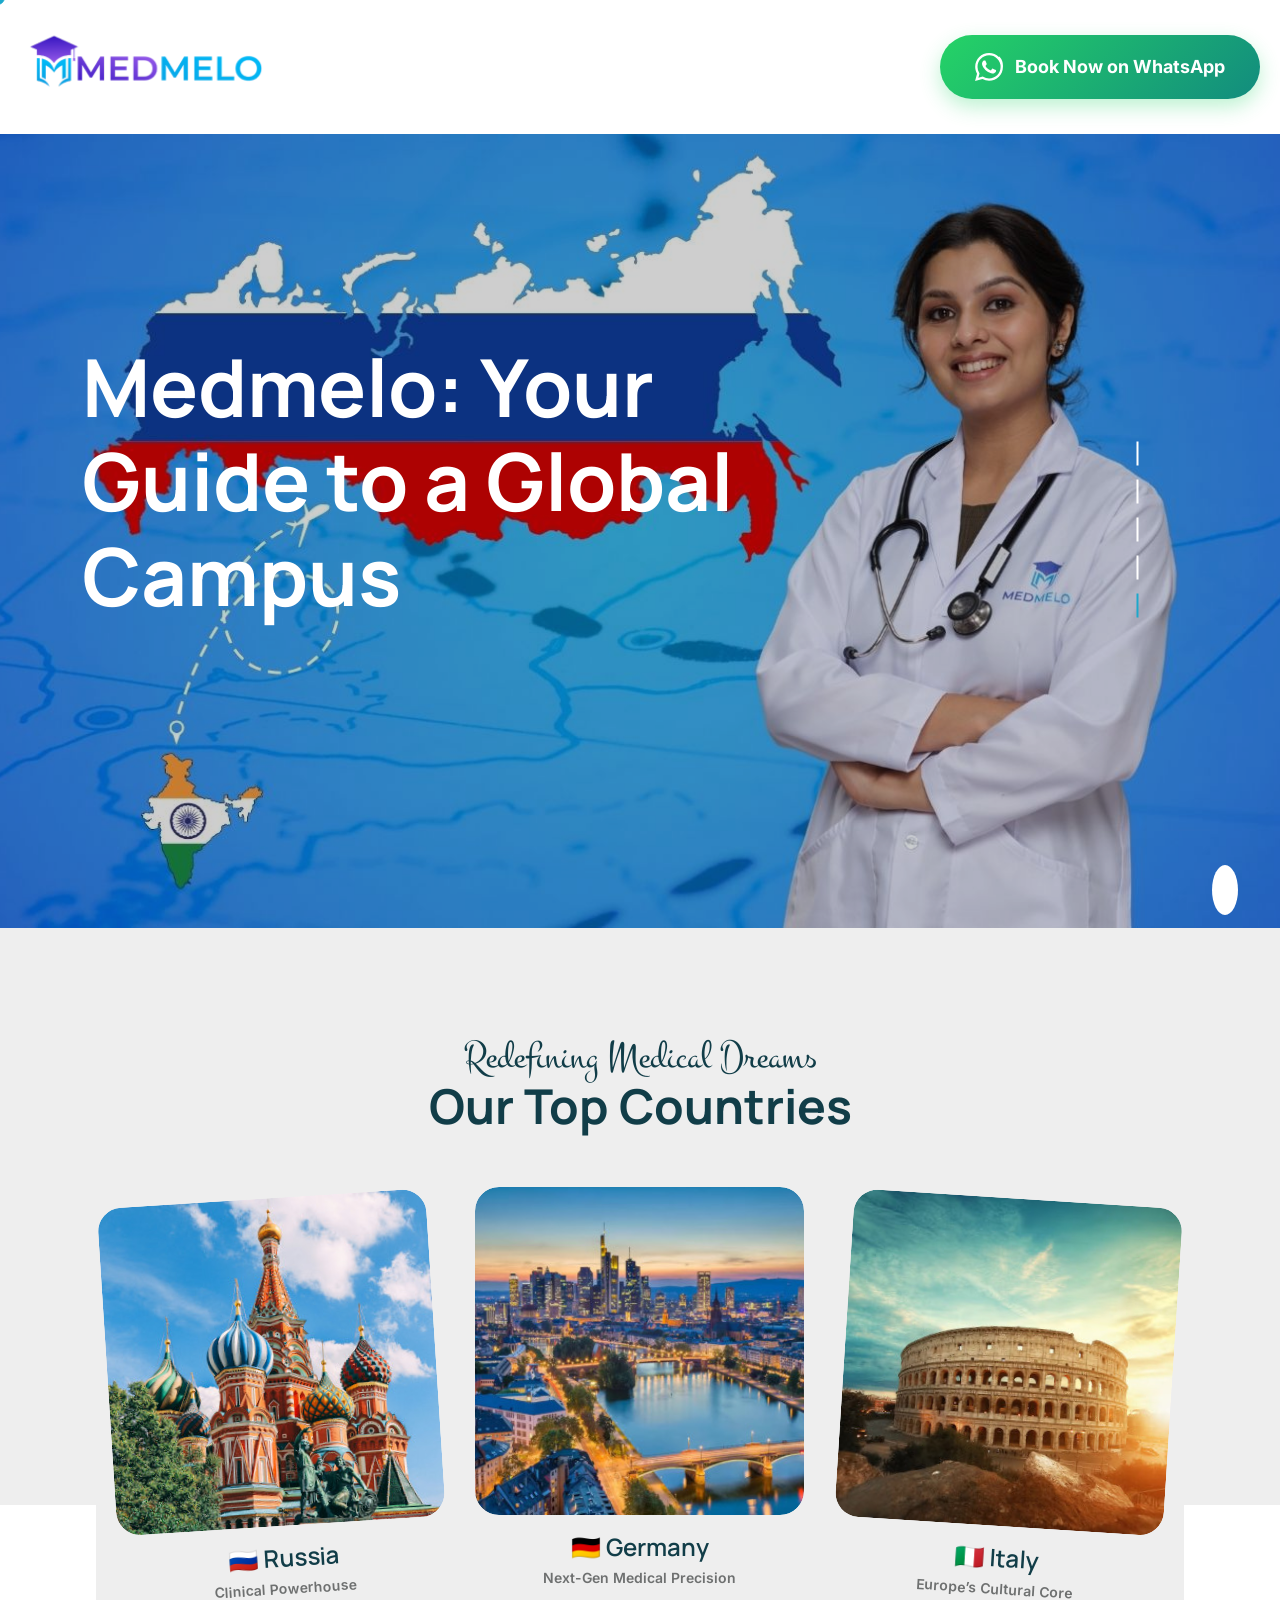
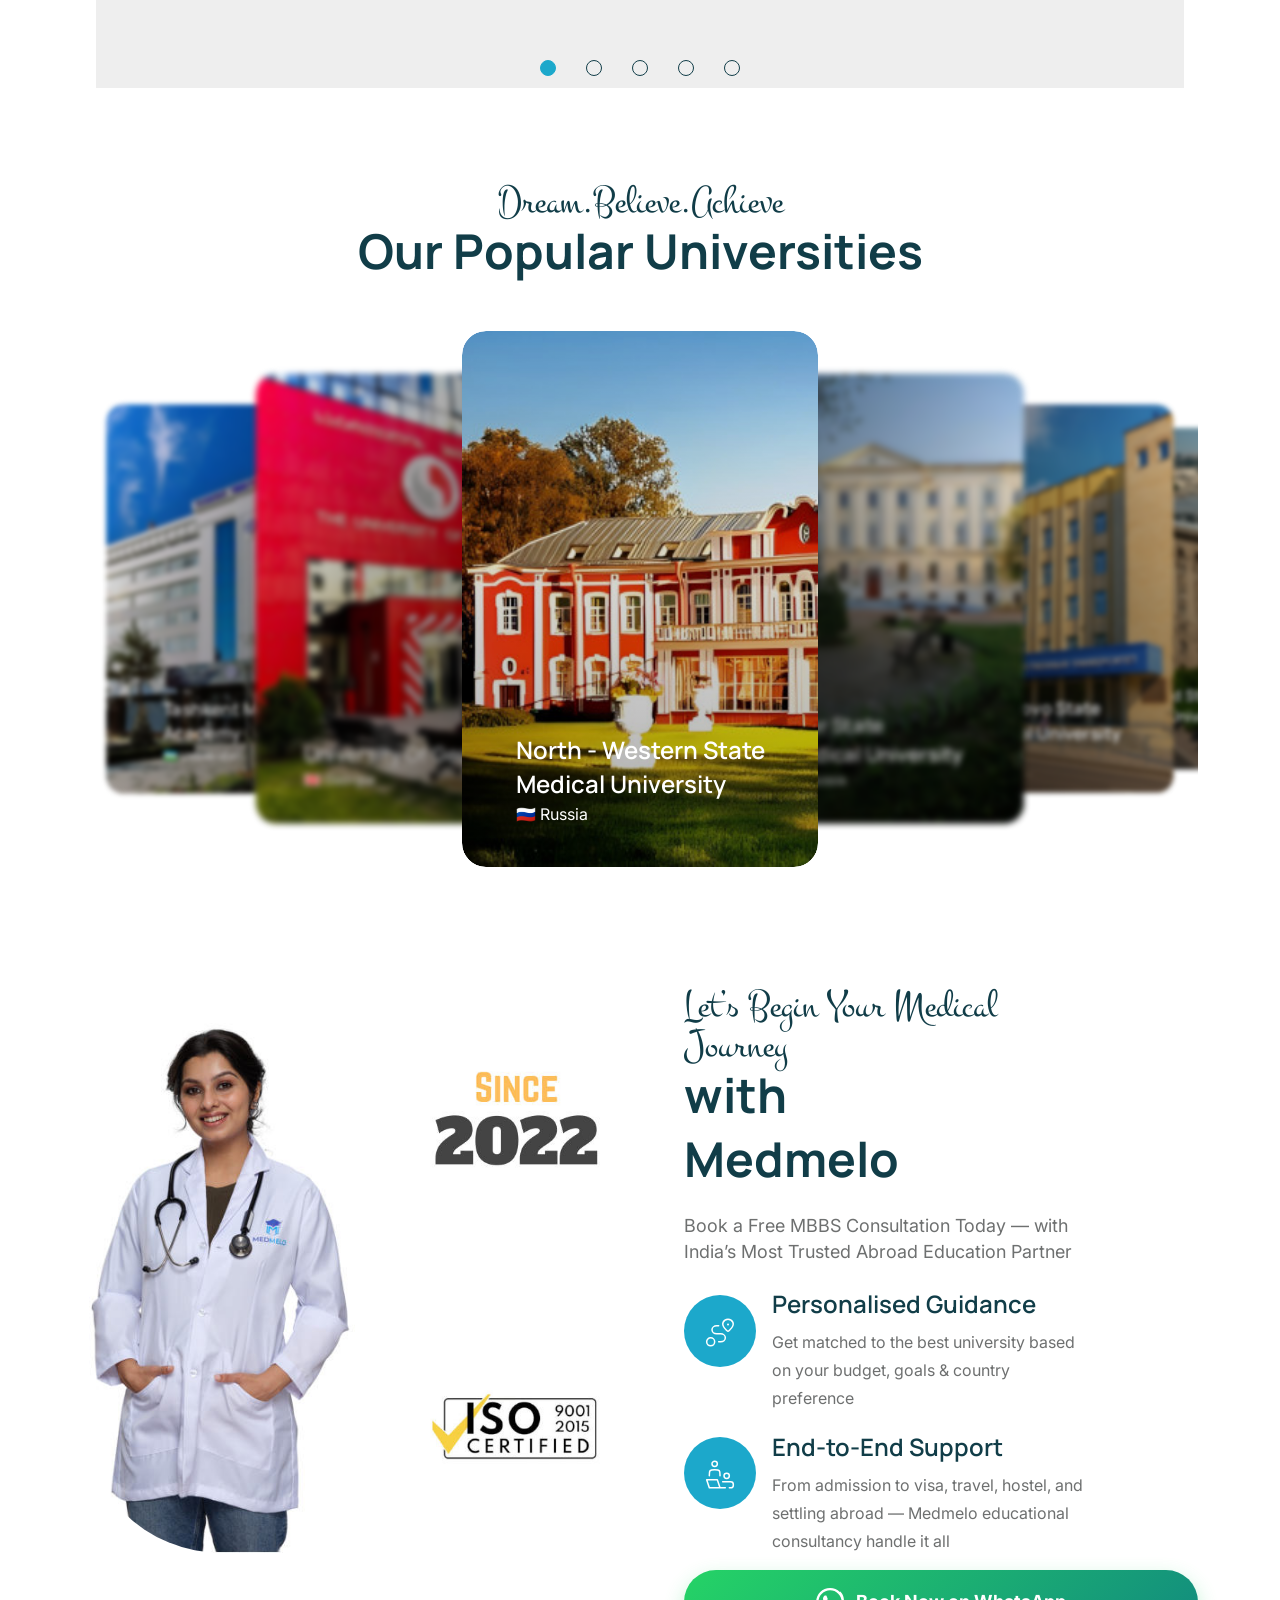
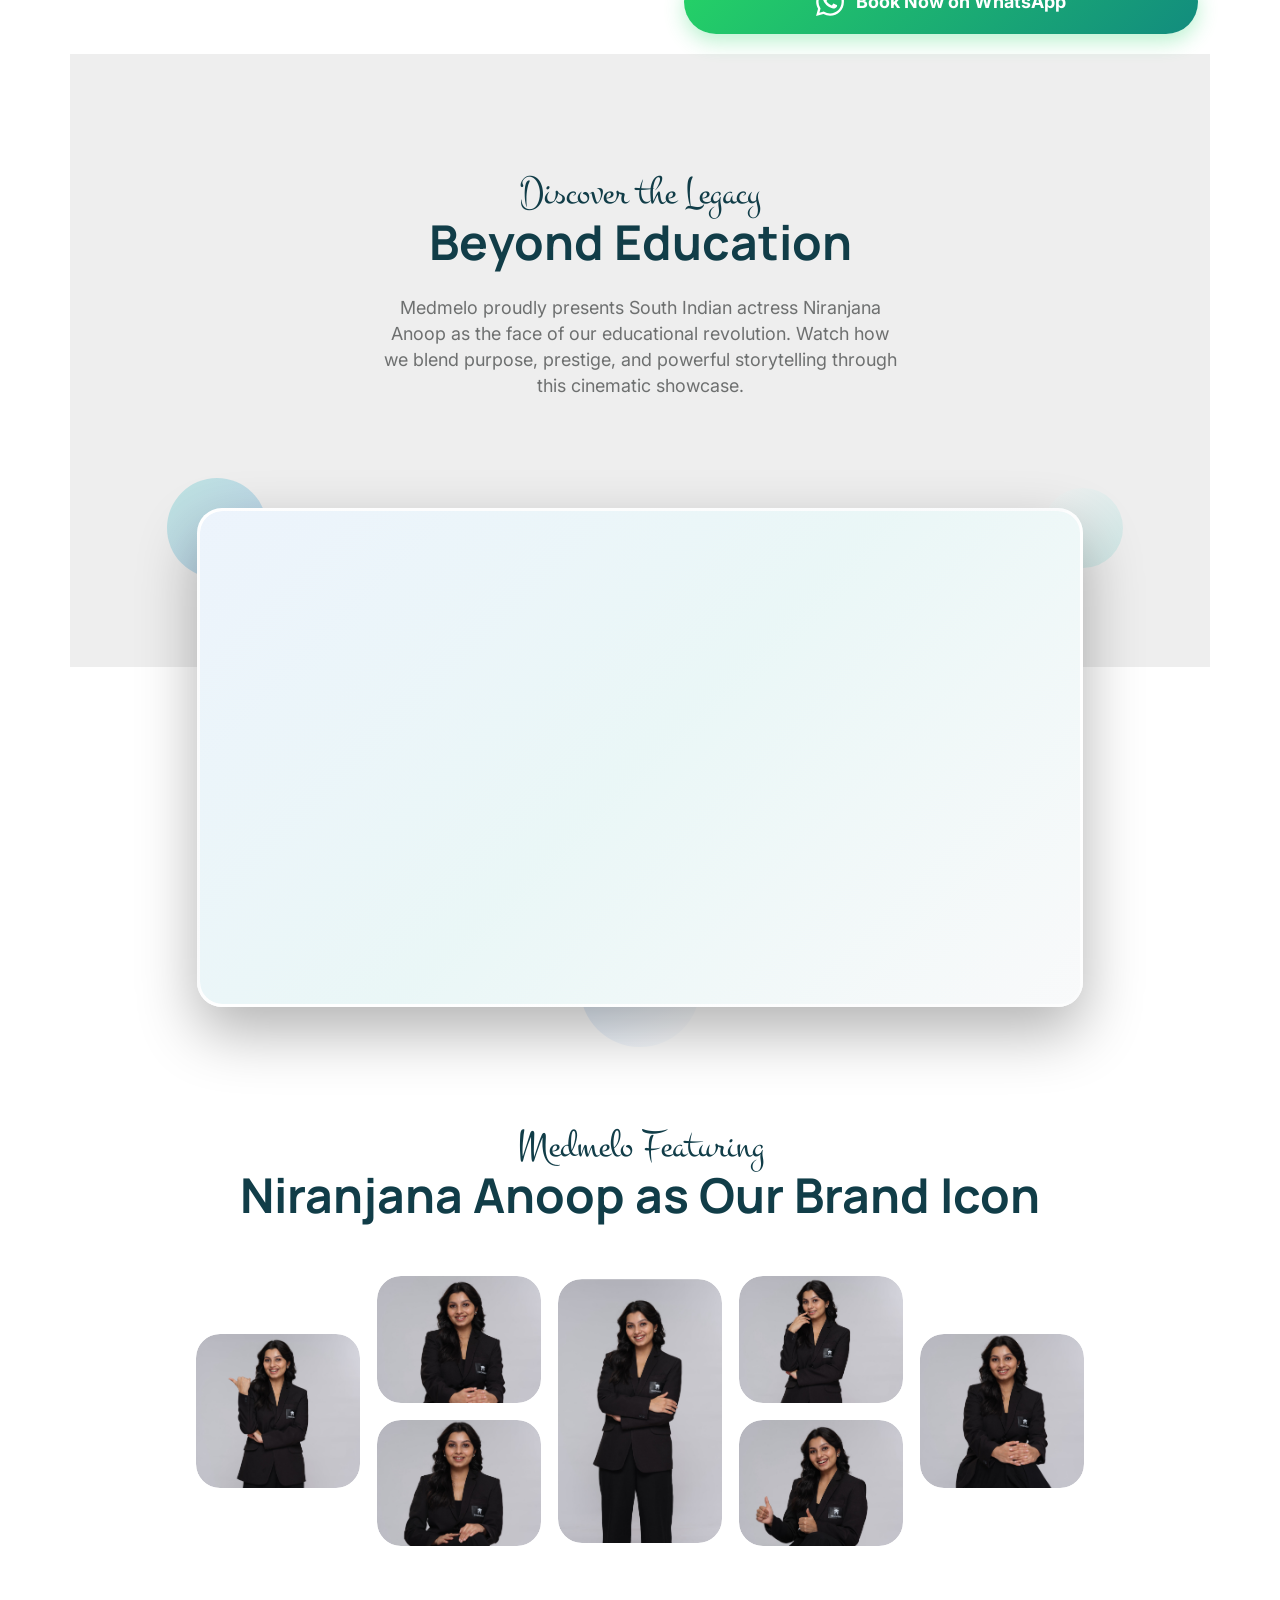
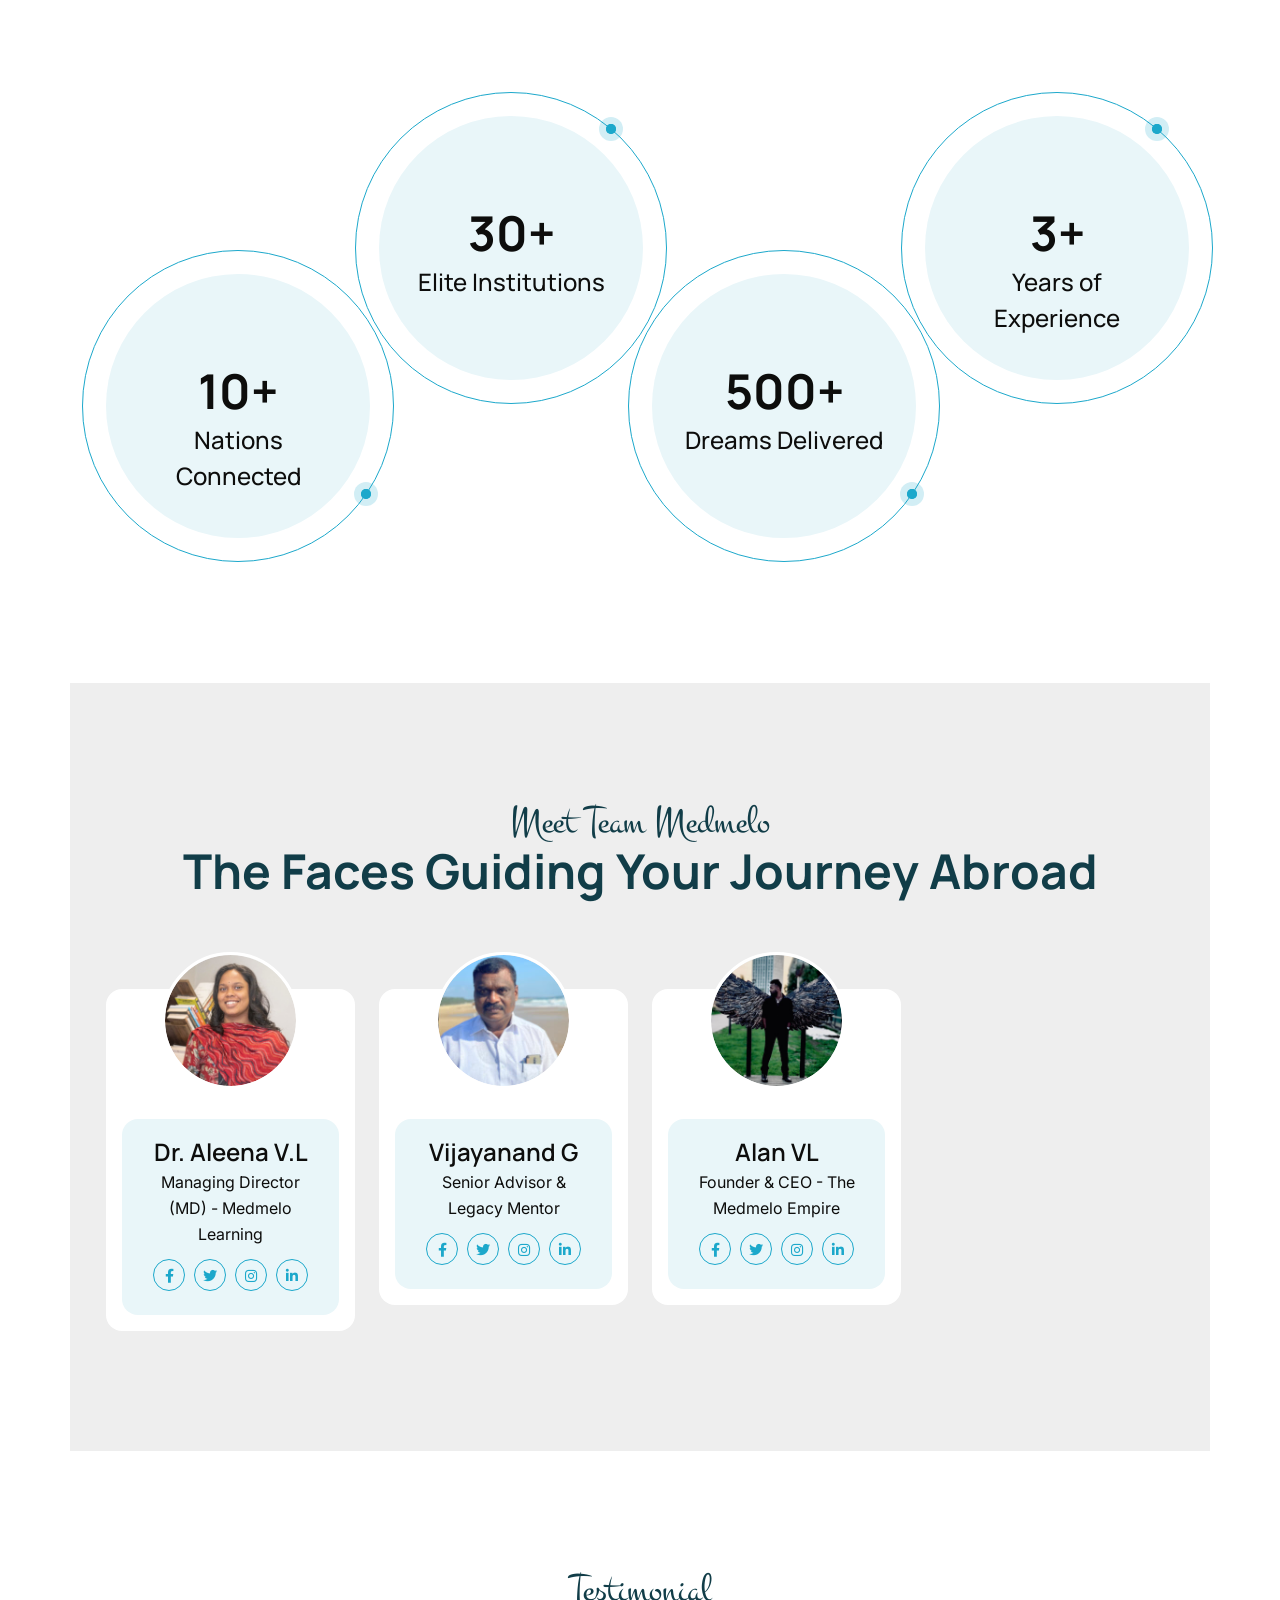
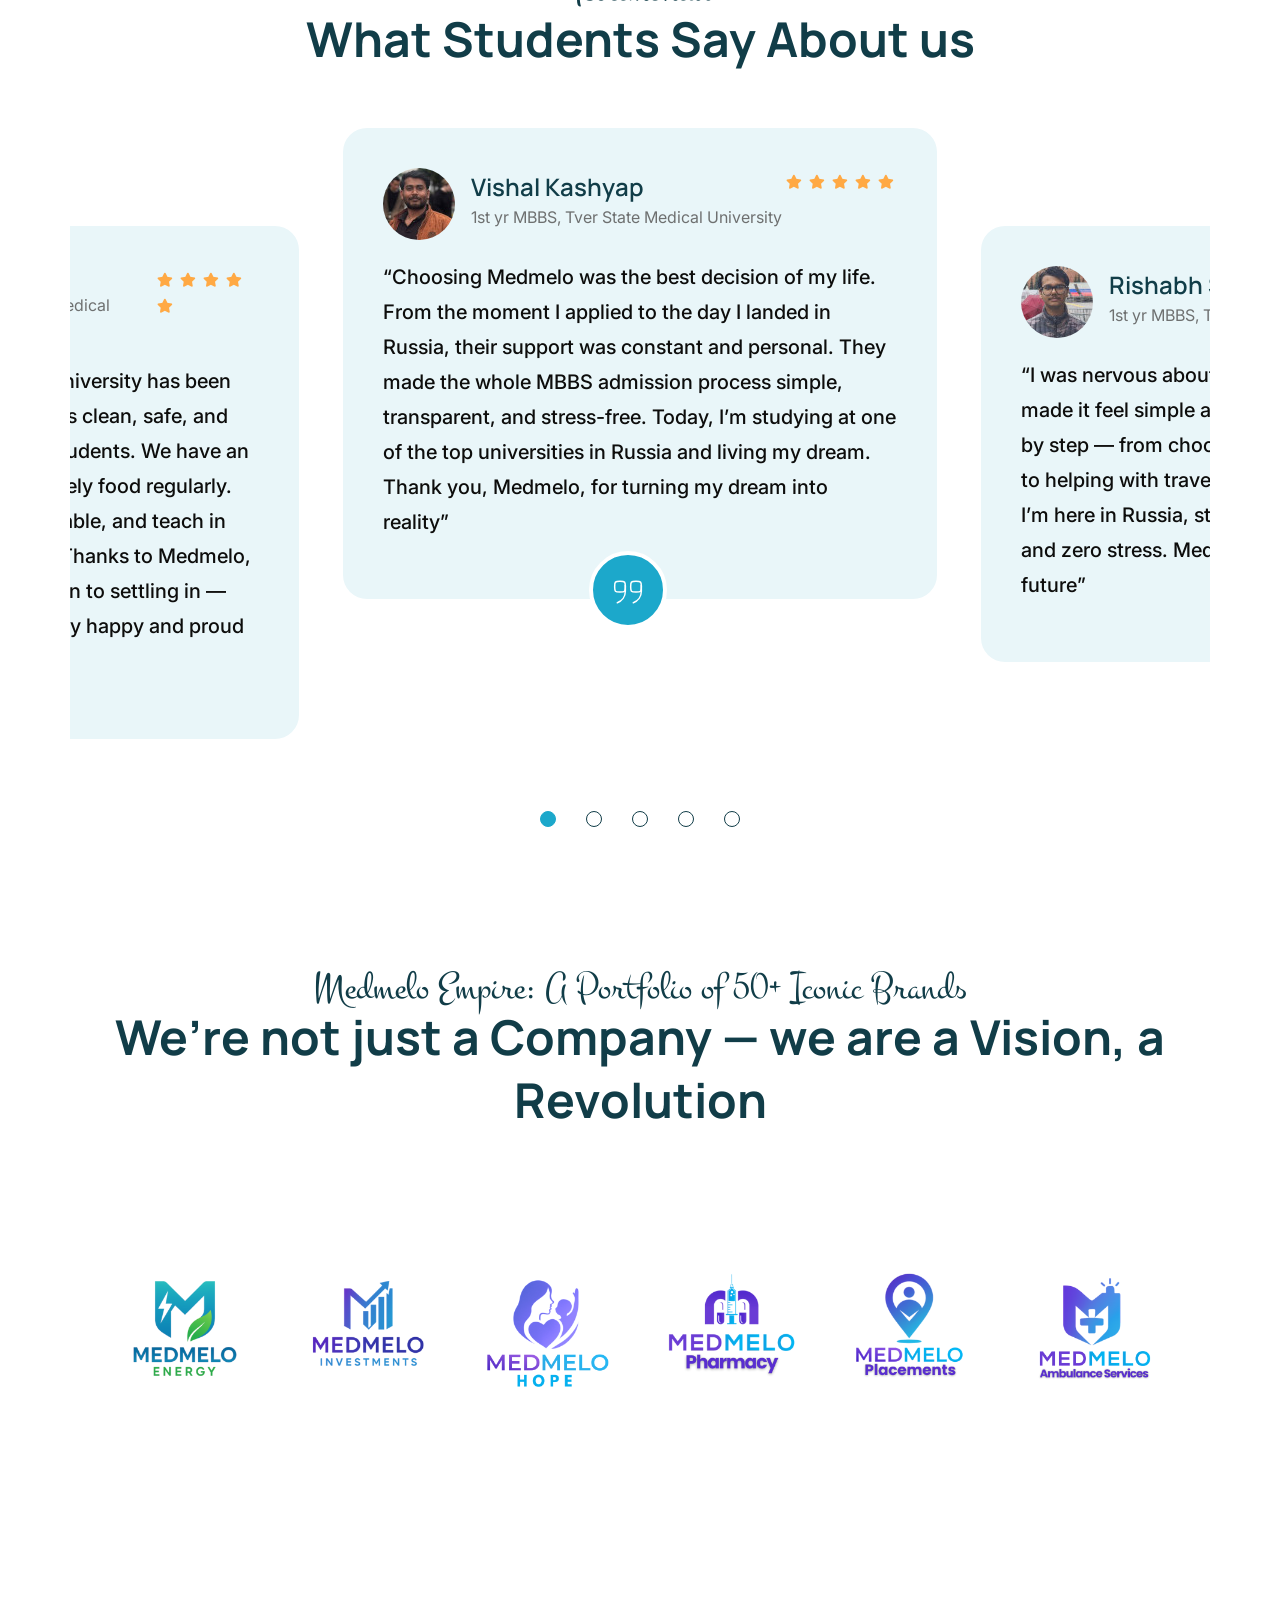
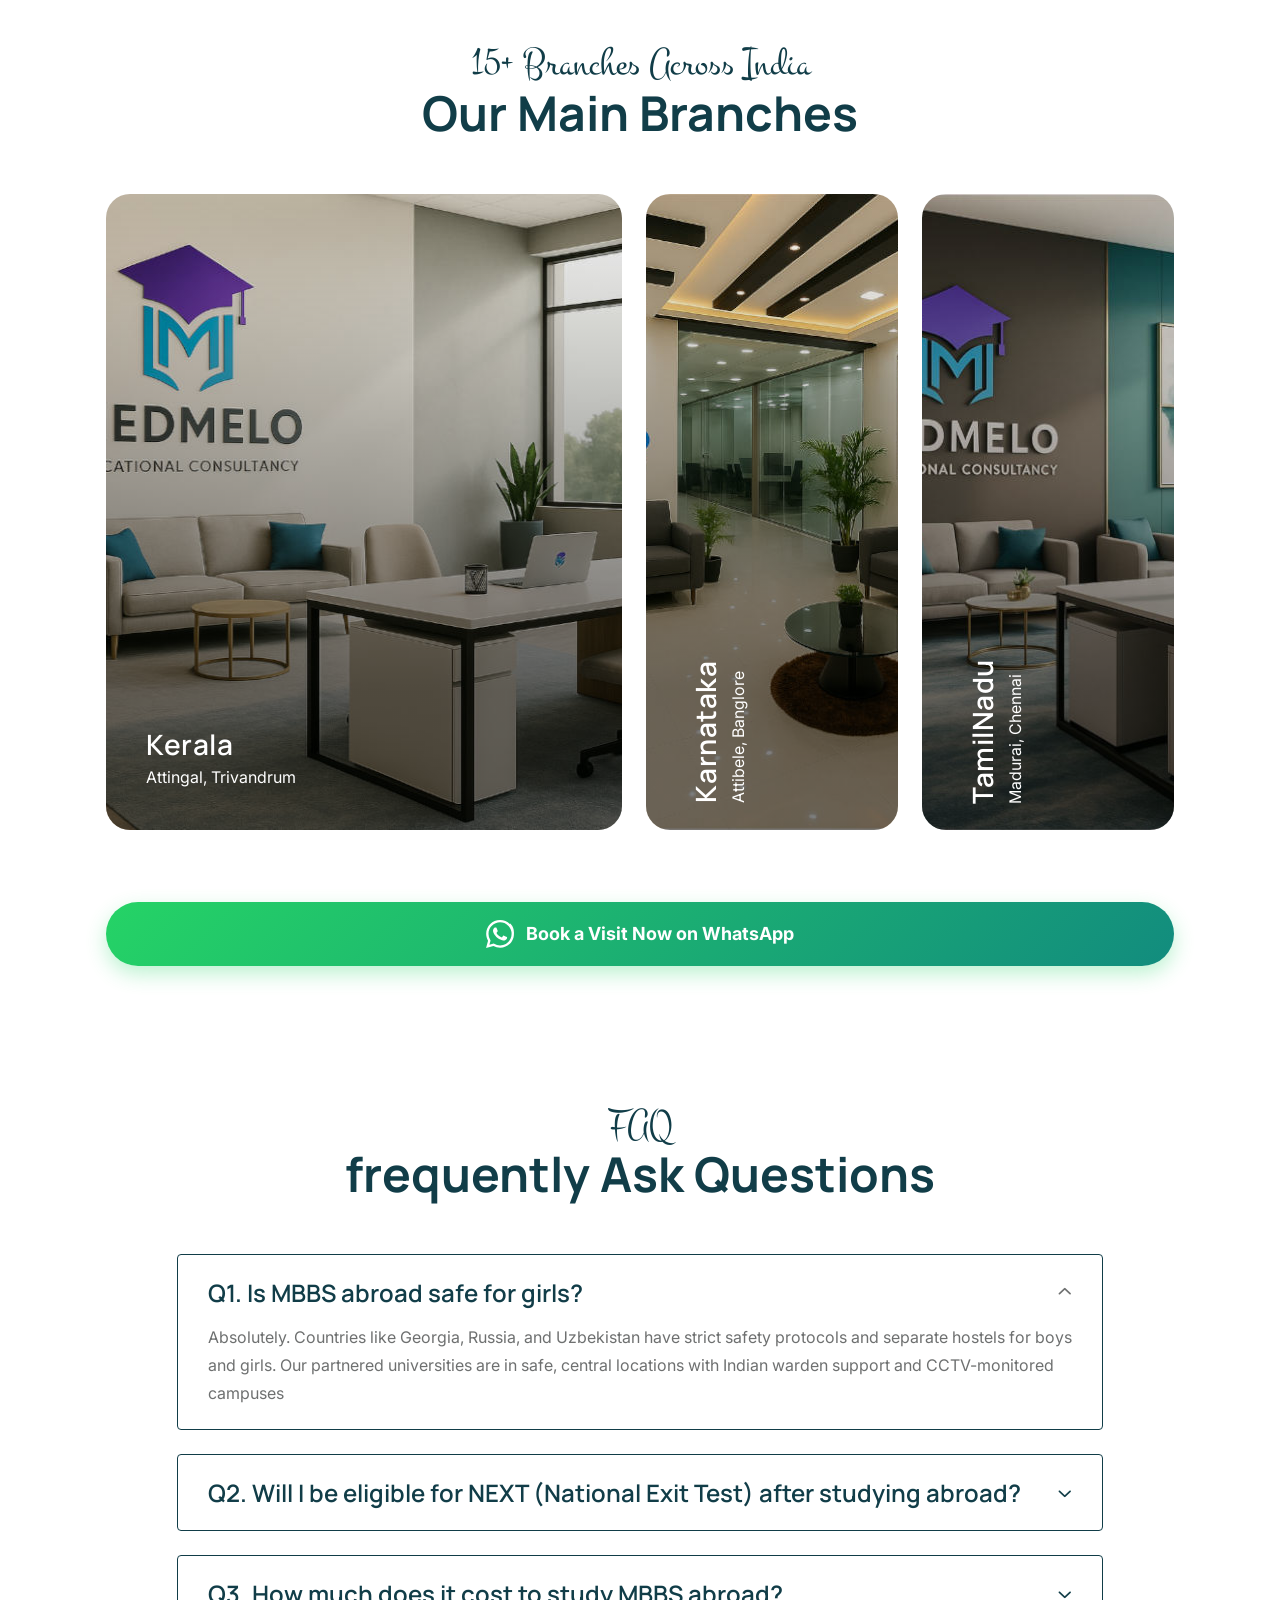
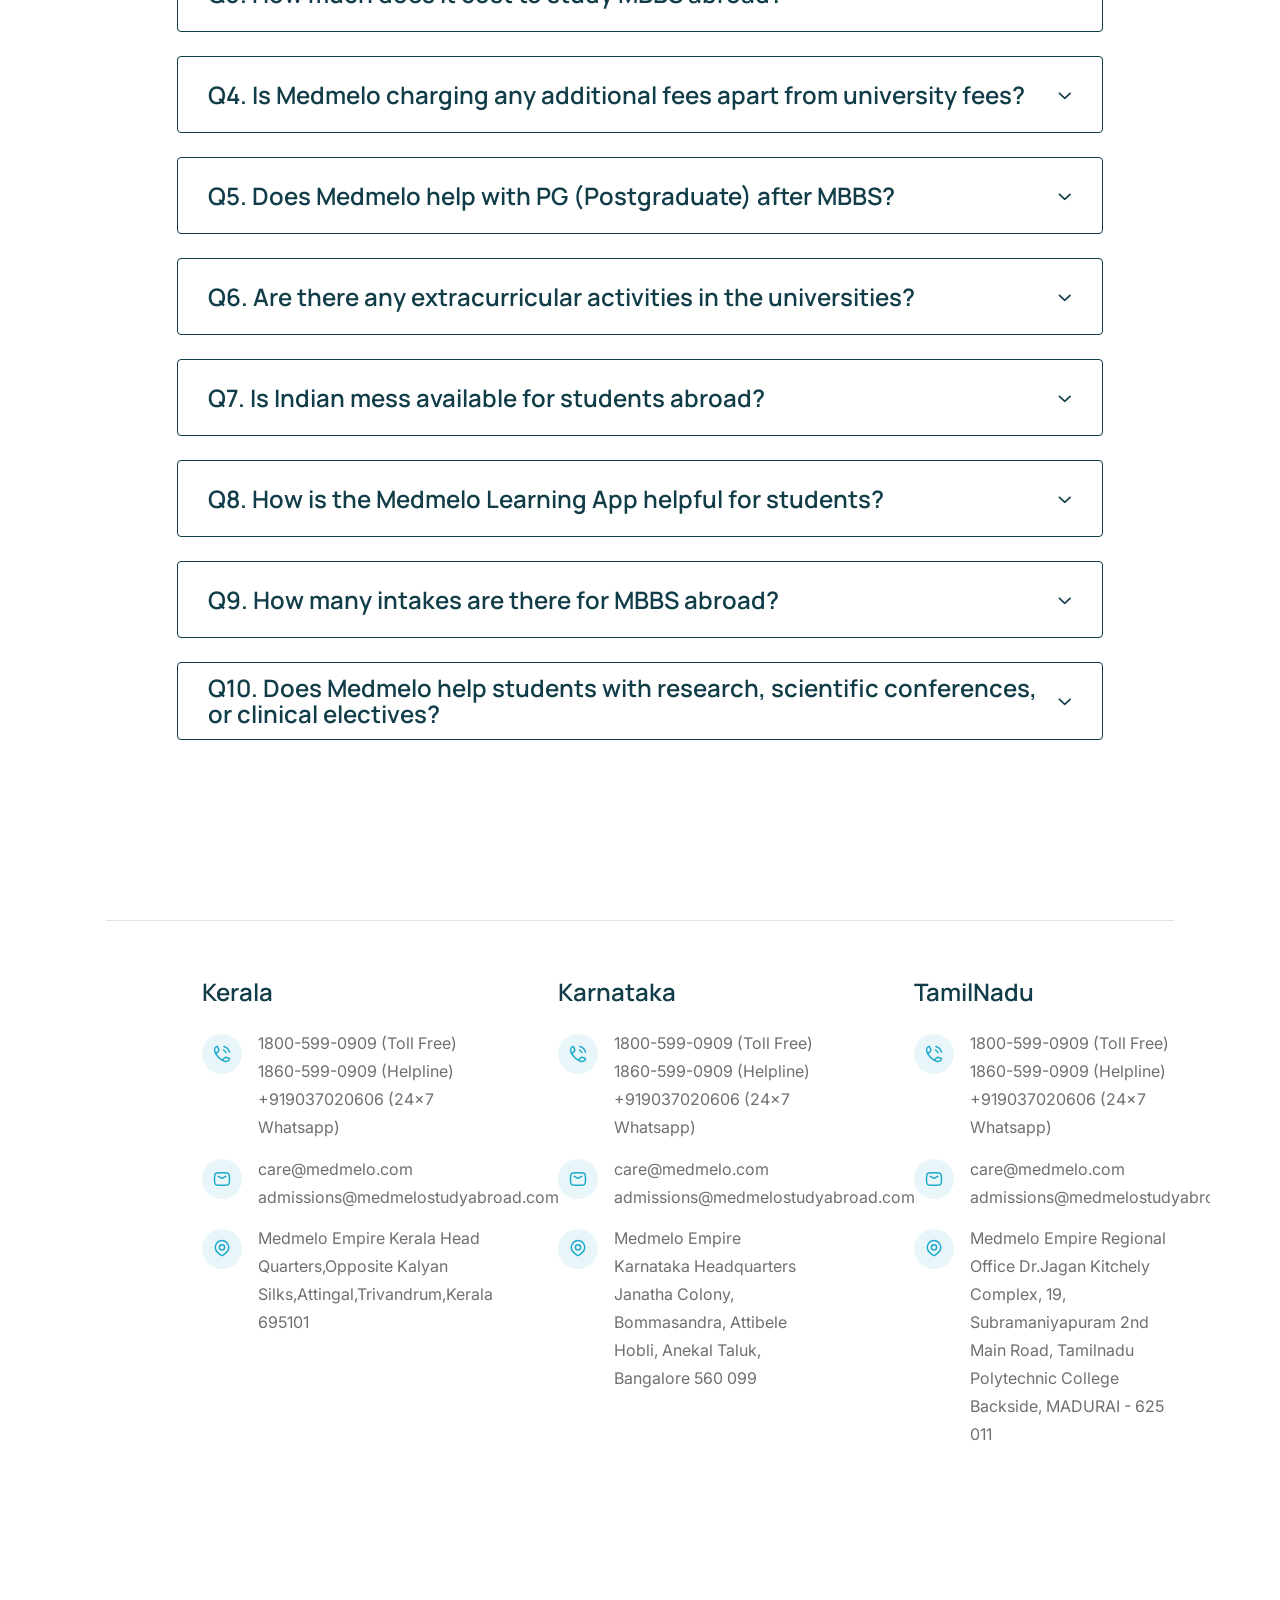
==== studyaborad_deployedversion/index.html @ 483002d8 "first commit" ====
<!doctype html>
<html class="no-js" lang="zxx">

<head>
    <meta charset="utf-8">
    <meta http-equiv="x-ua-compatible" content="ie=edge">
    <title>Medmelo Study Abroad</title>
    <meta name="author" content="Medmelo Study Abroad">
    <meta name="description" content="Medmelo Study Abroad - Medical Admissions ">
    <meta name="keywords" content="Medmelo Study Abroad ">
    <meta name="robots" content="INDEX,FOLLOW">

    <!-- Mobile Specific Metas -->
    <!-- Default viewport -->
    <meta name="viewport" content="width=900, initial-scale=0.5, user-scalable=yes" id="viewport">

    <script>
        (function () {
            const viewport = document.getElementById('viewport');
            const userAgent = navigator.userAgent.toLowerCase();
            const screenWidth = screen.width;
            const screenHeight = screen.height;
            const pixelRatio = window.devicePixelRatio || 1;

            // Calculate actual dimensions
            const actualWidth = screenWidth * pixelRatio;
            const actualHeight = screenHeight * pixelRatio;

            if (/ipad/.test(userAgent)) {
                // 13-inch iPad Pro (2732 x 2048 or 2048 x 2732)
                if (actualWidth >= 2732 || actualHeight >= 2732) {
                    viewport.setAttribute('content', 'width=900, initial-scale=5, user-scalable=yes');
                }
                // 12.9-inch iPad Pro (2732 x 2048)
                else if (actualWidth >= 2048 && actualHeight >= 2732) {
                    viewport.setAttribute('content', 'width=900, initial-scale=5, user-scalable=yes');
                }
                // 11-inch iPad Pro (2388 x 1668)
                else if (actualWidth >= 1668 && actualHeight >= 2388) {
                    viewport.setAttribute('content', 'width=900, initial-scale=0.5, user-scalable=yes');
                }
                // Regular iPad (2160 x 1620 or older)
                else {
                    viewport.setAttribute('content', 'width=900, initial-scale=0.5, user-scalable=yes');
                }
            } else if (screenWidth >= 768 && screenWidth <= 1024) {
                // Other tablets
                viewport.setAttribute('content', 'width=900, initial-scale=0.5, user-scalable=yes');
            } else if (screenWidth < 768) {
                // Mobile
                viewport.setAttribute('content', 'width=900, initial-scale=0.3, user-scalable=yes');
            }
            // Desktop keeps original 0.5
        })();
    </script>
    <!-- Favicons - Place favicon.ico in the root directory -->
    <link rel="apple-touch-icon" sizes="57x57" href="assets/img/favicons/apple-icon-57x57.png">
    <link rel="apple-touch-icon" sizes="60x60" href="assets/img/favicons/apple-icon-60x60.png">
    <link rel="apple-touch-icon" sizes="72x72" href="assets/img/favicons/apple-icon-72x72.png">
    <link rel="apple-touch-icon" sizes="76x76" href="assets/img/favicons/apple-icon-76x76.png">
    <link rel="apple-touch-icon" sizes="114x114" href="assets/img/favicons/apple-icon-114x114.png">
    <link rel="apple-touch-icon" sizes="120x120" href="assets/img/favicons/apple-icon-120x120.png">
    <link rel="apple-touch-icon" sizes="144x144" href="assets/img/favicons/apple-icon-144x144.png">
    <link rel="apple-touch-icon" sizes="152x152" href="assets/img/favicons/apple-icon-152x152.png">
    <link rel="apple-touch-icon" sizes="180x180" href="assets/img/favicons/apple-icon-180x180.png">
    <link rel="icon" type="image/png" sizes="192x192" href="assets/img/favicons/android-icon-192x192.png">
    <link rel="icon" type="image/png" sizes="32x32" href="assets/img/favicons/favicon-32x32.png">
    <link rel="icon" type="image/png" sizes="96x96" href="assets/img/favicons/favicon-96x96.png">
    <link rel="icon" type="image/png" sizes="16x16" href="assets/img/favicons/favicon-16x16.png">
    <link rel="manifest" href="assets/img/favicons/manifest.json">
    <meta name="msapplication-TileColor" content="#ffffff">
    <meta name="msapplication-TileImage" content="assets/img/favicons/ms-icon-144x144.png">
    <meta name="theme-color" content="#ffffff">




    <style>
        /* Enhanced Video Container - Fixed for mobile */
        .video-wrapper {
            margin-top: 60px;
            position: relative;
        }

        .video-box {
            position: relative;
            width: 100%;
            aspect-ratio: 16/9;
            border-radius: 25px;
            overflow: hidden;
            box-shadow: 0 25px 60px rgba(0, 0, 0, 0.3);
            border: 3px solid rgba(255, 255, 255, 0.3);
            transition: all 0.4s cubic-bezier(0.165, 0.84, 0.44, 1);
            background: linear-gradient(135deg, #ffffff 0%, #f8f9fa 100%);
            backdrop-filter: blur(20px);
        }

        .video-box::before {
            content: '';
            position: absolute;
            top: 0;
            left: 0;
            right: 0;
            bottom: 0;
            background: linear-gradient(135deg,
                    rgba(74, 144, 226, 0.1) 0%,
                    rgba(80, 201, 195, 0.1) 50%,
                    rgba(255, 255, 255, 0.1) 100%);
            z-index: 1;
            border-radius: 22px;
        }

        .video-box:hover {
            transform: translateY(-10px) scale(1.02);
            box-shadow: 0 40px 80px rgba(0, 0, 0, 0.25);
            border-color: rgba(80, 201, 195, 0.6);
        }

        .video-box iframe {
            position: absolute;
            top: 0;
            left: 0;
            width: 100%;
            height: 100%;
            border: none;
            border-radius: 22px;
            z-index: 2;
        }

        /* Decorative Elements */
        .video-decoration {
            position: absolute;
            z-index: 0;
        }

        .decoration-1 {
            top: -30px;
            left: -30px;
            width: 100px;
            height: 100px;
            background: linear-gradient(135deg, rgba(80, 201, 195, 0.3), rgba(74, 144, 226, 0.3));
            border-radius: 50%;
            animation: float 6s ease-in-out infinite;
        }

        .decoration-2 {
            top: -20px;
            right: -40px;
            width: 80px;
            height: 80px;
            background: linear-gradient(135deg, rgba(255, 255, 255, 0.2), rgba(80, 201, 195, 0.2));
            border-radius: 50%;
            animation: float 8s ease-in-out infinite reverse;
        }

        .decoration-3 {
            bottom: -40px;
            left: 50%;
            transform: translateX(-50%);
            width: 120px;
            height: 120px;
            background: linear-gradient(135deg, rgba(74, 144, 226, 0.2), rgba(255, 255, 255, 0.1));
            border-radius: 50%;
            animation: float 7s ease-in-out infinite;
        }

        /* Animations */
        @keyframes float {

            0%,
            100% {
                transform: translateY(0px) rotate(0deg);
                opacity: 0.7;
            }

            50% {
                transform: translateY(-30px) rotate(180deg);
                opacity: 1;
            }
        }

        /* Responsive Design - Fixed mobile issues */
        @media (max-width: 768px) {
            .video-box {
                border-radius: 20px;
            }

            .video-box::before {
                border-radius: 18px;
            }

            .video-box iframe {
                border-radius: 18px;
            }

            .video-wrapper {
                margin-top: 30px;
                margin-bottom: 0;
            }

            /* Hide decorative elements on mobile for cleaner look */
            .decoration-1,
            .decoration-2,
            .decoration-3 {
                display: none;
            }
        }

        @media (max-width: 576px) {
            .video-wrapper {
                margin-top: 20px;
                margin-bottom: 0;
            }

            .video-box {
                border-radius: 15px;
                border-width: 2px;
                margin-bottom: 0;
            }

            .video-box::before {
                border-radius: 13px;
            }

            .video-box iframe {
                border-radius: 13px;
            }
        }



        .whatsapp-ad {
            background: white;
            border-radius: 20px;
            padding: 40px;
            text-align: center;
            box-shadow: 0 20px 40px rgba(0, 0, 0, 0.1);
            max-width: 400px;
            width: 100%;
        }

        .whatsapp-button {
            background: linear-gradient(135deg, #25d366 0%, #128c7e 100%);
            color: white;
            border: none;
            border-radius: 50px;
            padding: 18px 35px;
            font-size: 18px;
            font-weight: bold;
            cursor: pointer;
            display: flex;
            align-items: center;
            justify-content: center;
            gap: 12px;
            transition: all 0.3s ease;
            text-decoration: none;
            margin: 20px auto;
            box-shadow: 0 8px 20px rgba(37, 211, 102, 0.3);
        }

        .whatsapp-button:hover {
            transform: translateY(-3px);
            box-shadow: 0 12px 30px rgba(37, 211, 102, 0.4);
            background: linear-gradient(135deg, #20b954 0%, #0f7a6e 100%);
        }

        .whatsapp-icon {
            width: 28px;
            height: 28px;
            fill: currentColor;
        }

        .headline {
            font-size: 28px;
            font-weight: bold;
            color: #333;
            margin-bottom: 15px;
        }

        .subtext {
            font-size: 16px;
            color: #666;
            margin-bottom: 30px;
            line-height: 1.5;
        }


        .pulse-animation {
            animation: pulse 2s infinite;
        }

        @keyframes pulse {
            0% {
                box-shadow: 0 8px 20px rgba(37, 211, 102, 0.3);
            }

            50% {
                box-shadow: 0 12px 30px rgba(37, 211, 102, 0.6);
            }

            100% {
                box-shadow: 0 8px 20px rgba(37, 211, 102, 0.3);
            }
        }

        @media (max-width: 480px) {
            .whatsapp-ad {
                padding: 30px 20px;
                margin: 20px;
            }

            .headline {
                font-size: 24px;
            }

            .whatsapp-button {
                padding: 15px 25px;
                font-size: 16px;
            }
        }


        /* Reset for this header only */
        .site-header * {
            box-sizing: border-box;
        }

        .site-header {
            background: #fff;
            box-shadow: 0 2px 10px rgba(0, 0, 0, 0.1);
            position: relative;
            width: 100%;
        }

        .header-wrapper {
            position: relative;
            width: 100%;
        }

        .header-content {
            display: flex;
            align-items: center;
            justify-content: space-between;
            padding: 15px 20px;
            width: 100%;
            position: relative;
            z-index: 10;
        }

        .logo-section {
            flex: 0 0 auto;
        }

        .logo-section a {
            display: inline-block;
            text-decoration: none;
        }

        .logo-section img {
            max-height: 90px;
            width: auto;
            display: block;
        }

        .cta-section {
            flex: 0 0 auto;
        }


        .loader-container {
            display: flex;
            align-items: center;
            justify-content: center;
            width: 100%;

            height: 100%;
        }

        .loader-container img {
            width: 400px;
            height: auto;
            margin-bottom: 520px;
            /* adjust as needed */

            max-width: 80vw;
        }

        /* Mobile responsiveness */
        @media (max-width: 768px) {
            .loader-container img {
                width: 250px;
            }
        }

        @media (max-width: 480px) {
            .loader-container img {
                width: 250px;
            }
        }
    </style>

    <!--==============================
      Google Fonts
    ============================== -->
    <link rel="preconnect" href="https://fonts.googleapis.com">
    <link rel="preconnect" href="https://fonts.gstatic.com" crossorigin>
    <link rel="preconnect" href="https://fonts.googleapis.com">
    <link rel="preconnect" href="https://fonts.gstatic.com" crossorigin>
    <link
        href="https://fonts.googleapis.com/css2?family=Inter:wght@100..900&family=Manrope:wght@200..800&family=Montez&display=swap"
        rel="stylesheet">

    <!--==============================
        All CSS File
    ============================== -->
    <!-- Bootstrap -->
    <link rel="stylesheet" href="assets/css/bootstrap.min.css">
    <!-- Fontawesome Icon -->
    <link rel="stylesheet" href="assets/css/fontawesome.min.css">
    <!-- Magnific Popup -->
    <link rel="stylesheet" href="assets/css/magnific-popup.min.css">

    <!-- Swiper css -->
    <link rel="stylesheet" href="assets/css/swiper-bundle.min.css">

    <!-- Theme Custom CSS -->
    <link rel="stylesheet" href="assets/css/style.css">

</head>

<body>

    <!--[if lte IE 9]>
        <p class="browserupgrade">You are using an <strong>outdated</strong> browser. Please <a href="https://browsehappy.com/">upgrade your browser</a> to improve your experience and security.</p>
    <![endif]-->


    <!--********************************
        Code Start From Here 
    ******************************** -->

    <div class="cursor-follower"></div>

    <!-- slider drag cursor -->
    <div class="slider-drag-cursor"><i class="fas fa-angle-left me-2"></i> DRAG <i class="fas fa-angle-right ms-2"></i>
    </div>


    <!--==============================
     Preloader
  ==============================-->
    <div id="preloader" class="preloader ">
        <!--<button class="th-btn preloaderCls">Cancel Preloader </button>-->
        <div class="loader-container">
            <img src="assets/img/empire.png" alt="">
        </div>

        <div id="loader" class="th-preloader">
            <div class="animation-preloader">
                <div class="txt-loading">
                    <span preloader-text="M" class="characters">M</span>

                    <span preloader-text="E" class="characters">E </span>

                    <span preloader-text="D" class="characters">D </span>

                    <span preloader-text="M" class="characters">M </span>

                    <span preloader-text="E" class="characters">E </span>
                    <span preloader-text="L" class="characters">L </span>
                    <span preloader-text="O" class="characters">O </span>

                </div>
            </div>
        </div>

    </div>

    <!--==============================
    Sidemenu
============================== -->
    <div class="sidemenu-wrapper sidemenu-info ">
        <div class="sidemenu-content">
            <button class="closeButton sideMenuCls"><i class="far fa-times"></i></button>
            <div class="widget  ">
                <div class="th-widget-about">
                    <div class="about-logo">
                        <a href="index.html"><img src="assets/img/logo2.svg" alt="Tourm"></a>
                    </div>
                    <p class="about-text">Rapidiously myocardinate cross-platform intellectual capital model.
                        Appropriately create interactive infrastructures</p>
                    <div class="th-social">
                        <a href="https://www.facebook.com/"><i class="fab fa-facebook-f"></i></a>
                        <a href="https://www.twitter.com/"><i class="fab fa-twitter"></i></a>
                        <a href="https://www.linkedin.com/"><i class="fab fa-linkedin-in"></i></a>
                        <a href="https://www.whatsapp.com/"><i class="fab fa-whatsapp"></i></a>
                    </div>
                </div>
            </div>
            <div class="widget  ">
                <h3 class="widget_title">Recent Posts</h3>
                <div class="recent-post-wrap">
                    <div class="recent-post">
                        <div class="media-img">
                            <a href="blog-details.html"><img src="assets/img/blog/recent-post-1-1.jpg"
                                    alt="Blog Image"></a>
                        </div>
                        <div class="media-body">
                            <div class="recent-post-meta">
                                <a href="blog.html"><i class="far fa-calendar"></i>24 Jun , 2025</a>
                            </div>
                            <h4 class="post-title"><a class="text-inherit" href="blog-details.html">Where Vision Meets
                                    Concrete
                                    Reality</a></h4>
                        </div>
                    </div>
                    <div class="recent-post">
                        <div class="media-img">
                            <a href="blog-details.html"><img src="assets/img/blog/recent-post-1-2.jpg"
                                    alt="Blog Image"></a>
                        </div>
                        <div class="media-body">
                            <div class="recent-post-meta">
                                <a href="blog.html"><i class="far fa-calendar"></i>22 Jun , 2025</a>
                            </div>
                            <h4 class="post-title"><a class="text-inherit" href="blog-details.html">Raising the Bar in
                                    Construction.</a></h4>
                        </div>
                    </div>
                </div>
            </div>
            <div class="widget  ">
                <h3 class="widget_title">Get In Touch</h3>
                <div class="th-widget-contact">
                    <div class="info-box_text">
                        <div class="icon">
                            <img src="assets/img/icon/phone.svg" alt="img">
                        </div>
                        <div class="details">
                            <p><a href="tel:+01234567890" class="info-box_link">+01 234 567 890</a></p>
                            <p><a href="tel:+09876543210" class="info-box_link">+09 876 543 210</a></p>
                        </div>
                    </div>
                    <div class="info-box_text">
                        <div class="icon">
                            <img src="assets/img/icon/envelope.svg" alt="img">
                        </div>
                        <div class="details">
                            <p><a href="mailto:mailinfo00@tourm.com" class="info-box_link">mailinfo00@tourm.com</a></p>
                            <p><a href="mailto:support24@tourm.com" class="info-box_link">support24@tourm.com</a></p>
                        </div>
                    </div>
                    <div class="info-box_text">
                        <div class="icon"><img src="assets/img/icon/location-dot.svg" alt="img"></div>
                        <div class="details">
                            <p>789 Inner Lane, Holy park, California, USA</p>
                        </div>
                    </div>
                </div>
            </div>
        </div>
    </div>
    <div class="popup-search-box">
        <button class="searchClose"><i class="fal fa-times"></i></button>
        <form action="#">
            <input type="text" placeholder="What are you looking for?">
            <button type="submit"><i class="fal fa-search"></i></button>
        </form>
    </div><!--==============================
    Mobile Menu
  ============================== -->
    <div class="th-menu-wrapper onepage-nav">
        <div class="th-menu-area text-center">
            <button class="th-menu-toggle"><i class="fal fa-times"></i></button>
            <div class="mobile-logo">
                <a href="index.html"><img src="assets/img/logo1.png" alt="Tourm"></a>
            </div>
            <div class="th-mobile-menu">
                <ul>
                    <!--<li class="menu-item-has-children mega-menu-wrap">-->
                    <!--    <a class="active" href="home-travel.html">Home</a>-->

                    <!--    <ul class="sub-menu">-->
                    <!--        <li><a href="home-travel.html">Home Travel</a></li>-->
                    <!--        <li><a href="home-tour.html">Home Tour</a></li>-->
                    <!--        <li><a href="home-agency.html">Home Agency</a></li>-->
                    <!--        <li><a href="home-yacht.html">Home Yacht</a></li>-->
                    <!--        <li><a href="home-beach.html">Home Beach</a></li>-->
                    <!--        <li><a href="home-resort.html">Home Resort</a></li>-->
                    <!--        <li><a href="home-countryside-hotel.html">Home Countryside Hotel</a></li>-->
                    <!--        <li><a href="home-forest.html">Home Forest</a></li>-->
                    <!--    </ul>-->
                    <!--</li>-->
                    <!--<li><a href="about.html">About Us</a></li>-->
                    <!--<li class="menu-item-has-children">-->
                    <!--    <a href="#">Destination</a>-->
                    <!--    <ul class="sub-menu">-->
                    <!--        <li><a href="destination.html">Destination</a></li>-->
                    <!--        <li><a href="destination-details.html">Destination Details</a></li>-->
                    <!--    </ul>-->
                    <!--</li>-->
                    <!--<li class="menu-item-has-children">-->
                    <!--    <a href="#">Service</a>-->
                    <!--    <ul class="sub-menu">-->
                    <!--        <li><a href="service.html">Services</a></li>-->
                    <!--        <li><a href="service-details.html">Service Details</a></li>-->
                    <!--    </ul>-->
                    <!--</li>-->
                    <!--<li class="menu-item-has-children">-->
                    <!--    <a href="#">Activities</a>-->
                    <!--    <ul class="sub-menu">-->
                    <!--        <li><a href="activities.html">activities</a></li>-->
                    <!--        <li><a href="activities-details.html">activities Details</a></li>-->
                    <!--    </ul>-->
                    <!--</li>-->
                    <!--<li class="menu-item-has-children">-->
                    <!--    <a href="#">Pages</a>-->
                    <!--    <ul class="sub-menu">-->
                    <!--        <li class="menu-item-has-children">-->
                    <!--            <a href="#">Shop</a>-->
                    <!--            <ul class="sub-menu">-->
                    <!--                <li><a href="shop.html">Shop</a></li>-->
                    <!--                <li><a href="shop-details.html">Shop Details</a></li>-->
                    <!--                <li><a href="cart.html">Cart Page</a></li>-->
                    <!--                <li><a href="checkout.html">Checkout</a></li>-->
                    <!--                <li><a href="wishlist.html">Wishlist</a></li>-->
                    <!--            </ul>-->
                    <!--        </li>-->

                    <!--        <li><a href="gallery.html">Gallery</a></li>-->
                    <!--        <li><a href="tour.html">Our Tour</a></li>-->
                    <!--        <li><a href="tour-details.html">Tour Details</a></li>-->
                    <!--        <li><a href="resort.html">Resort page</a></li>-->
                    <!--        <li><a href="resort-details.html">Resort Details</a></li>-->
                    <!--        <li><a href="tour-details.html">Tour Details</a></li>-->
                    <!--        <li><a href="tour-guide.html">Tour Guider</a></li>-->
                    <!--        <li><a href="tour-guider-details.html">Tour Guider Details</a></li>-->
                    <!--        <li><a href="faq.html">Faq Page</a></li>-->
                    <!--        <li><a href="price.html">Price Package</a></li>-->
                    <!--        <li><a href="error.html">Error Page</a></li>-->
                    <!--    </ul>-->

                    <!--</li>-->
                    <!--<li class="menu-item-has-children">-->
                    <!--    <a href="#">Blog</a>-->
                    <!--    <ul class="sub-menu">-->
                    <!--        <li><a href="blog.html">Blog</a></li>-->
                    <!--        <li><a href="blog-details.html">Blog Details</a></li>-->
                    <!--    </ul>-->
                    <!--</li>-->
                    <!--<li>-->
                    <!--    <a href="contact.html">Contact us</a>-->
                    <!--</li>-->
                </ul>
            </div>
        </div>
    </div> <!--==============================
    Header Area
==============================-->
    <header class="site-header">
        <div class="header-wrapper">
            <div class="header-content">
                <div class="logo-section">
                    <a href="index.html">
                        <img src="assets/img/logo1.png" alt="Medmelo">
                    </a>
                </div>
                <div class="cta-section">
                    <a href="https://wa.me/message/45TJKJAJTE7KN1" class="whatsapp-button pulse-animation"
                        target="_blank">
                        <svg class="whatsapp-icon" viewBox="0 0 24 24">
                            <path
                                d="M17.472 14.382c-.297-.149-1.758-.867-2.03-.967-.273-.099-.471-.148-.67.15-.197.297-.767.966-.94 1.164-.173.199-.347.223-.644.075-.297-.15-1.255-.463-2.39-1.475-.883-.788-1.48-1.761-1.653-2.059-.173-.297-.018-.458.13-.606.134-.133.298-.347.446-.52.149-.174.198-.298.298-.497.099-.198.05-.371-.025-.52-.075-.149-.669-1.612-.916-2.207-.242-.579-.487-.5-.669-.51-.173-.008-.371-.01-.57-.01-.198 0-.52.074-.792.372-.272.297-1.04 1.016-1.04 2.479 0 1.462 1.065 2.875 1.213 3.074.149.198 2.096 3.2 5.077 4.487.709.306 1.262.489 1.694.625.712.227 1.36.195 1.871.118.571-.085 1.758-.719 2.006-1.413.248-.694.248-1.289.173-1.413-.074-.124-.272-.198-.57-.347m-5.421 7.403h-.004a9.87 9.87 0 01-5.031-1.378l-.361-.214-3.741.982.998-3.648-.235-.374a9.86 9.86 0 01-1.51-5.26c.001-5.45 4.436-9.884 9.888-9.884 2.64 0 5.122 1.03 6.988 2.898a9.825 9.825 0 012.893 6.994c-.003 5.45-4.437 9.884-9.885 9.884m8.413-18.297A11.815 11.815 0 0012.05 0C5.495 0 .16 5.335.157 11.892c0 2.096.547 4.142 1.588 5.945L.057 24l6.305-1.654a11.882 11.882 0 005.683 1.448h.005c6.554 0 11.89-5.335 11.893-11.893A11.821 11.821 0 0020.893 3.106" />
                        </svg>
                        Book Now on WhatsApp
                    </a>
                </div>
            </div>
            <div class="header-bg" data-mask-src="assets/img/logo_bg_mask.png"></div>
        </div>
    </header>
    <!--==============================
Hero Area
==============================-->
    <div class="th-hero-wrapper hero-1" id="hero">
        <div class="swiper th-slider hero-slider-1" id="heroSlide1"
            data-slider-options='{"effect":"fade","menu": ["", "", ""],"heroSlide1": {"swiper-container": {"pagination": {"el": ".swiper-pagination", "clickable": true }}}}'>
            <div class="swiper-wrapper">
                <div class="swiper-slide">
                    <div class="hero-inner">
                        <div class="th-hero-bg" data-bg-src="assets/img/hero/hero_bg_1_1.jpg">
                        </div>
                        <div class="container">
                            <div class="hero-style1">
                                <span class="sub-title style1" data-ani="slideinup" data-ani-delay="0.2s"></span>
                                <h1 class="hero-title" data-ani="slideinup" data-ani-delay="0.4s">
                                    Medmelo: Your Guide to a Global Campus</h1>
                                <!--<div class="btn-group" data-ani="slideinup" data-ani-delay="0.6s">-->
                                <!--    <a href="tour.html" class="th-btn th-icon">Explore Tours</a>-->
                                <!--    <a href="service.html" class="th-btn style2 th-icon">Our Services</a>-->
                                <!--</div>-->
                            </div>
                        </div>
                    </div>
                </div>
                <div class="swiper-slide">
                    <div class="hero-inner">
                        <div class="th-hero-bg" data-bg-src="assets/img/hero/hero_bg_1_2.jpg">
                        </div>
                        <div class="container">
                            <div class="hero-style1">
                                <span class="sub-title style1" data-ani="slideinup" data-ani-delay="0.2s"></span>
                                <h1 class="hero-title" data-ani="slideinup" data-ani-delay="0.4s">
                                    Where Your Ambitions Cross Continents</h1>
                                <!--<div class="btn-group" data-ani="slideinup" data-ani-delay="0.6s">-->
                                <!--    <a href="tour.html" class="th-btn th-icon">Explore Tours</a>-->
                                <!--    <a href="service.html" class="th-btn style2 th-icon">Our Services</a>-->
                                <!--</div>-->
                            </div>
                        </div>
                    </div>
                </div>
                <div class="swiper-slide">
                    <div class="hero-inner">
                        <div class="th-hero-bg" data-bg-src="assets/img/hero/hero_bg_1_3.jpg">
                        </div>
                        <div class="container">
                            <div class="hero-style1">
                                <span class="sub-title style1" data-ani="slideinup" data-ani-delay="0.2s"></span>
                                <h1 class="hero-title" data-ani="slideinup" data-ani-delay="0.4s">
                                    From Dreams to Degree — The Medmelo Way</h1>
                                <!--<div class="btn-group" data-ani="slideinup" data-ani-delay="0.6s">-->
                                <!--    <a href="tour.html" class="th-btn th-icon">Explore Tours</a>-->
                                <!--    <a href="service.html" class="th-btn style2 th-icon">Our Services</a>-->
                                <!--</div>-->
                            </div>
                        </div>
                    </div>
                </div>
                <div class="swiper-slide">
                    <div class="hero-inner">
                        <div class="th-hero-bg" data-bg-src="assets/img/hero/hero_bg_1_4.jpg">
                        </div>
                        <div class="container">
                            <div class="hero-style1">
                                <span class="sub-title style1" data-ani="slideinup" data-ani-delay="0.2s"></span>
                                <h1 class="hero-title" data-ani="slideinup" data-ani-delay="0.4s">
                                    Bridging Nations And Building Doctors</h1>
                                <!--<div class="btn-group" data-ani="slideinup" data-ani-delay="0.6s">-->
                                <!--    <a href="tour.html" class="th-btn th-icon">Explore Tours</a>-->
                                <!--    <a href="service.html" class="th-btn style2 th-icon">Our Services</a>-->
                                <!--</div>-->
                            </div>
                        </div>
                    </div>
                </div>
                <div class="swiper-slide">
                    <div class="hero-inner">
                        <div class="th-hero-bg" data-bg-src="assets/img/hero/hero_bg_1_5.jpg">
                        </div>
                        <div class="container">
                            <div class="hero-style1">
                                <span class="sub-title style1" data-ani="slideinup" data-ani-delay="0.2s"></span>
                                <h1 class="hero-title" data-ani="slideinup" data-ani-delay="0.4s">
                                    Chase your Dreams with Medmelo</h1>
                                <!--<div class="btn-group" data-ani="slideinup" data-ani-delay="0.6s">-->
                                <!--    <a href="tour.html" class="th-btn th-icon">Explore Tours</a>-->
                                <!--    <a href="service.html" class="th-btn style2 th-icon">Our Services</a>-->
                                <!--</div>-->
                            </div>
                        </div>
                    </div>
                </div>

            </div>
            <div class="th-swiper-custom">
                <button data-slider-prev="#heroSlide1" class="slider-arrow slider-prev"><img
                        src="assets/img/icon/right-arrow.svg" alt=""></button>
                <div class="slider-pagination"></div>
                <button data-slider-next="#heroSlide1" class="slider-arrow slider-next"><img
                        src="assets/img/icon/left-arrow.svg" alt=""></button>
            </div>

        </div>
    </div>
    <!--======== / Hero Section ========--><!--==============================
Booking Area  
==============================-->
    <!--<div class="booking-sec">-->
    <!--    <div class="container">-->
    <!--        <form action="mail.php" method="POST" class="booking-form ajax-contact">-->
    <!--            <div class="input-wrap">-->
    <!--                <div class="row align-items-center justify-content-between">-->
    <!--                    <div class="form-group col-md-6 col-lg-auto">-->
    <!--                        <div class="icon">-->
    <!--                            <i class="fa-light fa-route"></i>-->
    <!--                        </div>-->
    <!--                        <div class="search-input">-->
    <!--                            <label>Destination</label>-->
    <!--                            <select name="subject" id="subject" class="form-select nice-select">-->
    <!--                                <option value="Select Destination" selected disabled>Select Destination</option>-->
    <!--                                <option value="Australia">Australia</option>-->
    <!--                                <option value="Dubai">Dubai</option>-->
    <!--                                <option value="England">England</option>-->
    <!--                                <option value="Sweden">Sweden</option>-->
    <!--                                <option value="Thailand">Thailand</option>-->
    <!--                                <option value="Egypt">Egypt</option>-->
    <!--                                <option value="Saudi Arab">Saudi Arab</option>-->
    <!--                                <option value="Switzerland">Switzerland</option>-->
    <!--                                <option value="Scandinavia">Scandinavia</option>-->
    <!--                                <option value="Western Europe">Western Europe</option>-->
    <!--                                <option value="Indonesia">Indonesia</option>-->
    <!--                                <option class="Italy">Italy</option>-->
    <!--                            </select>-->
    <!--                        </div>-->
    <!--                    </div>-->
    <!--                    <div class="form-group col-md-6 col-lg-auto">-->
    <!--                        <div class="icon">-->
    <!--                            <i class="fa-regular fa-person-hiking"></i>-->
    <!--                        </div>-->
    <!--                        <div class="search-input">-->
    <!--                            <label>Type</label>-->
    <!--                            <select class=" nice-select" name="Adventure" id="Adventure">-->
    <!--                                <option value="Adventure" selected disabled>Adventure</option>-->
    <!--                                <option value="Beach">Beach</option>-->
    <!--                                <option value="Group Tour">Group Tour</option>-->
    <!--                                <option value="Couple Tour">Couple Tour</option>-->
    <!--                                <option value="Family Tour">Family Tour</option>-->
    <!--                            </select>-->
    <!--                        </div>-->
    <!--                    </div>-->
    <!--                    <div class="form-group col-md-6 col-lg-auto">-->
    <!--                        <div class="icon">-->
    <!--                            <i class="fa-light fa-clock"></i>-->
    <!--                        </div>-->
    <!--                        <div class="search-input">-->
    <!--                            <label>Duration</label>-->
    <!--                            <select class="form-select nice-select" name="Duration" id="Duration">-->
    <!--                                <option value="Normal" selected disabled>Duration</option>-->
    <!--                                <option value="1">1 days</option>-->
    <!--                                <option value="2">2 days</option>-->
    <!--                                <option value="3">3 days</option>-->
    <!--                                <option value="4">4 days</option>-->
    <!--                                <option value="5">5 days</option>-->
    <!--                                <option value="6">6 days</option>-->
    <!--                                <option value="7">7 days</option>-->
    <!--                            </select>-->
    <!--                        </div>-->
    <!--                    </div>-->
    <!--                    <div class="form-group col-md-6 col-lg-auto">-->
    <!--                        <div class="icon">-->
    <!--                            <i class="fa-light fa-map-location-dot"></i>-->
    <!--                        </div>-->
    <!--                        <div class="search-input">-->
    <!--                            <label>Tour Category</label>-->
    <!--                            <select name="subject" id="category" class="form-select nice-select">-->
    <!--                                <option value="Normal" selected disabled>Luxury</option>-->
    <!--                                <option value="1">Delux</option>-->
    <!--                                <option value="2">Economy</option>-->
    <!--                            </select>-->
    <!--                        </div>-->
    <!--                    </div>-->
    <!--                    <div class="form-btn col-md-12 col-lg-auto">-->
    <!--                        <button class="th-btn"><img src="assets/img/icon/search.svg" alt="">Search</button>-->
    <!--                    </div>-->
    <!--                </div>-->
    <!--                <p class="form-messages mb-0 mt-3"></p>-->
    <!--            </div>-->
    <!--        </form>-->
    <!--    </div>-->
    <!--</div>-->
    <!--==============================
Category Area  
==============================-->
    <section class="category-area bg-top-center" data-bg-src="assets/img/bg/category_bg_1.png">
        <div class="container th-container">
            <div class="title-area text-center">
                <span class="sub-title">Redefining Medical Dreams</span>
                <h2 class="sec-title">Our Top Countries</h2>

            </div>
            <div class="swiper th-slider has-shadow categorySlider" id="categorySlider1"
                data-bg-src="assets/img/bg/category_bg_1.png"
                data-slider-options='{"spaceBetween": "50","breakpoints":{"0":{"slidesPerView":1},"576":{"slidesPerView":"1"},"768":{"slidesPerView":"2"},"992":{"slidesPerView":"3"},"1200":{"slidesPerView":"3"},"1400":{"slidesPerView":"5"}}}'>

                <div class="swiper-wrapper">

                    <div class="swiper-slide">
                        <div class="category-card single">
                            <div class="box-img global-img">
                                <img src="assets/img/category/category_1_1.jpg" alt="Image">
                            </div>
                            <h3 class="box-title"><a>🇷🇺 Russia</a></h3>
                            <a class="line-btn">Clinical Powerhouse</a>
                        </div>
                    </div>

                    <div class="swiper-slide">
                        <div class="category-card single">
                            <div class="box-img global-img">
                                <img src="assets/img/category/category_1_6.jpg" alt="Image">
                            </div>
                            <h3 class="box-title"><a>🇩🇪 Germany</a></h3>
                            <a class="line-btn">Next-Gen Medical Precision</a>
                        </div>
                    </div>

                    <div class="swiper-slide">
                        <div class="category-card single">
                            <div class="box-img global-img">
                                <img src="assets/img/category/category_1_7.jpg" alt="Image">
                            </div>
                            <h3 class="box-title"><a>🇮🇹 Italy</a></h3>
                            <a class="line-btn">Europe’s Cultural Core</a>
                        </div>
                    </div>

                    <div class="swiper-slide">
                        <div class="category-card single">
                            <div class="box-img global-img">
                                <img src="assets/img/category/category_1_8.jpg" alt="Image">
                            </div>
                            <h3 class="box-title"><a>🇲🇾 Malaysia</a></h3>
                            <a class="line-btn">Asia’s Academic Hub</a>
                        </div>
                    </div>

                    <div class="swiper-slide">
                        <div class="category-card single">
                            <div class="box-img global-img">
                                <img src="assets/img/category/category_1_2.jpg" alt="Image">
                            </div>
                            <h3 class="box-title"><a>🇬🇪 Georgia</a></h3>
                            <a class="line-btn">Euro Gateway</a>
                        </div>
                    </div>

                    <div class="swiper-slide">
                        <div class="category-card single">
                            <div class="box-img global-img">
                                <img src="assets/img/category/category_1_3.jpg" alt="Image">
                            </div>
                            <h3 class="box-title"><a>🇺🇿 Uzbekistan</a></h3>
                            <a class="line-btn">Emerging Leader</a>
                        </div>
                    </div>

                    <div class="swiper-slide">
                        <div class="category-card single">
                            <div class="box-img global-img">
                                <img src="assets/img/category/category_1_4.jpg" alt="Image">
                            </div>
                            <h3 class="box-title"><a>🇰🇬 Kyrgyzstan</a></h3>
                            <a class="line-btn">Value Destination</a>
                        </div>
                    </div>

                    <div class="swiper-slide">
                        <div class="category-card single">
                            <div class="box-img global-img">
                                <img src="assets/img/category/category_1_5.jpg" alt="Image">
                            </div>
                            <h3 class="box-title"><a>🇰🇿 Kazakhstan</a></h3>
                            <a class="line-btn">Smart Frontier</a>
                        </div>
                    </div>




                </div>
                <div class="slider-pagination"></div>
            </div>
        </div>
    </section>
    <!--==============================
destination Area  
==============================-->
    <div class=" position-relative overflow-hidden ">
        <div class="container">
            <div class="title-area text-center">
                <span class="sub-title">Dream.Believe.Achieve</span>
                <h2 class="sec-title">Our Popular Universities</h2>

            </div>
            <div class="swiper th-slider destination-slider slider-drag-wrap" id="aboutSlider1"
                data-slider-options='{"breakpoints":{"0":{"slidesPerView":1},"576":{"slidesPerView":"2"},"992":{"slidesPerView":"3"},"1200":{"slidesPerView":"3"}},"effect":"coverflow","coverflowEffect":{"rotate":"0","stretch":"95","depth":"212","modifier":"1"},"centeredSlides":"true"}'>
                <div class="swiper-wrapper">
                    <div class="swiper-slide">
                        <div class="destination-box gsap-cursor">
                            <div class="destination-img">
                                <img src="assets/img/destination/destination_1_1.jpg" alt="destination image">
                                <div class="destination-content">
                                    <div class="media-left">
                                        <h4 class="box-title">
                                            <a>North - Western State<br>Medical University</a>
                                        </h4>
                                        <span class="destination-subtitle">🇷🇺 Russia</span>
                                    </div>
                                    <!--<div class="">-->
                                    <!--    <a href="destination-details.html" class="th-btn style2 th-icon">View All</a>-->
                                    <!--</div>-->
                                </div>
                            </div>
                        </div>
                    </div>
                    <div class="swiper-slide">
                        <div class="destination-box gsap-cursor">
                            <div class="destination-img">
                                <img src="assets/img/destination/destination_1_2.jpg" alt="destination image">
                                <div class="destination-content">
                                    <div class="media-left">
                                        <h4 class="box-title">
                                            <a>Tver State<br>Medical University</a>
                                        </h4>
                                        <span class="destination-subtitle">🇷🇺 Russia</span>
                                    </div>
                                    <!--<div class="">-->
                                    <!--    <a href="destination-details.html" class="th-btn style2 th-icon">View All</a>-->
                                    <!--</div>-->
                                </div>
                            </div>
                        </div>
                    </div>
                    <div class="swiper-slide">
                        <div class="destination-box gsap-cursor">
                            <div class="destination-img">
                                <img src="assets/img/destination/destination_1_3.jpg" alt="destination image">
                                <div class="destination-content">
                                    <div class="media-left">
                                        <h4 class="box-title">
                                            <a href="destination-details.html">Kemerovo State<br>Medical University</a>
                                        </h4>
                                        <span class="destination-subtitle">🇷🇺 Russia</span>
                                    </div>
                                    <!--<div class="">-->
                                    <!--    <a href="destination-details.html" class="th-btn style2 th-icon">View All</a>-->
                                    <!--</div>-->
                                </div>
                            </div>
                        </div>
                    </div>
                    <div class="swiper-slide">
                        <div class="destination-box gsap-cursor">
                            <div class="destination-img">
                                <img src="assets/img/destination/destination_1_4.jpg" alt="destination image">
                                <div class="destination-content">
                                    <div class="media-left">
                                        <h4 class="box-title">
                                            <a href="destination-details.html">Volgograd State<br>Medical University</a>
                                        </h4>
                                        <span class="destination-subtitle">🇷🇺 Russia</span>
                                    </div>
                                    <!--<div class="">-->
                                    <!--    <a href="destination-details.html" class="th-btn style2 th-icon">View All</a>-->
                                    <!--</div>-->
                                </div>
                            </div>
                        </div>
                    </div>
                    <div class="swiper-slide">
                        <div class="destination-box gsap-cursor">
                            <div class="destination-img">
                                <img src="assets/img/destination/destination_1_5.jpg" alt="destination image">
                                <div class="destination-content">
                                    <div class="media-left">
                                        <h4 class="box-title">
                                            <a href="destination-details.html">Tashkent Medical<br>Academy</a>
                                        </h4>
                                        <span class="destination-subtitle">🇺🇿 Uzbekistan</span>
                                    </div>
                                    <!--<div class="">-->
                                    <!--    <a href="destination-details.html" class="th-btn style2 th-icon">View All</a>-->
                                    <!--</div>-->
                                </div>
                            </div>
                        </div>
                    </div>
                    <div class="swiper-slide">
                        <div class="destination-box gsap-cursor">
                            <div class="destination-img">
                                <img src="assets/img/destination/destination_1_6.jpg" alt="destination image">
                                <div class="destination-content">
                                    <div class="media-left">
                                        <h4 class="box-title">
                                            <a href="destination-details.html">University Of Georgia</a>
                                        </h4>
                                        <span class="destination-subtitle">🇬🇪 Georgia</span>
                                    </div>
                                    <!--<div class="">-->
                                    <!--    <a href="destination-details.html" class="th-btn style2 th-icon">View All</a>-->
                                    <!--</div>-->
                                </div>
                            </div>
                        </div>
                    </div>
                    <!--<div class="swiper-slide">-->
                    <!--    <div class="destination-box gsap-cursor">-->
                    <!--        <div class="destination-img">-->
                    <!--            <img src="assets/img/destination/destination_1_2.jpg" alt="destination image">-->
                    <!--            <div class="destination-content">-->
                    <!--                <div class="media-left">-->
                    <!--                    <h4 class="box-title">-->
                    <!--                        <a href="destination-details.html">Thailand</a>-->
                    <!--                    </h4>-->
                    <!--                    <span class="destination-subtitle">22 Listing</span>-->
                    <!--                </div>-->
                    <!--                <div class="">-->
                    <!--                    <a href="destination-details.html" class="th-btn style2 th-icon">View All</a>-->
                    <!--                </div>-->
                    <!--            </div>-->
                    <!--        </div>-->
                    <!--    </div>-->
                    <!--</div>-->
                    <!--<div class="swiper-slide">-->
                    <!--    <div class="destination-box gsap-cursor">-->
                    <!--        <div class="destination-img">-->
                    <!--            <img src="assets/img/destination/destination_1_3.jpg" alt="destination image">-->
                    <!--            <div class="destination-content">-->
                    <!--                <div class="media-left">-->
                    <!--                    <h4 class="box-title">-->
                    <!--                        <a href="destination-details.html">Belgium</a>-->
                    <!--                    </h4>-->
                    <!--                    <span class="destination-subtitle">25 Listing</span>-->
                    <!--                </div>-->
                    <!--                <div class="">-->
                    <!--                    <a href="destination-details.html" class="th-btn style2 th-icon">View All</a>-->
                    <!--                </div>-->
                    <!--            </div>-->
                    <!--        </div>-->
                    <!--    </div>-->
                    <!--</div>-->
                    <!--<div class="swiper-slide">-->
                    <!--    <div class="destination-box gsap-cursor">-->
                    <!--        <div class="destination-img">-->
                    <!--            <img src="assets/img/destination/destination_1_4.jpg" alt="destination image">-->
                    <!--            <div class="destination-content">-->
                    <!--                <div class="media-left">-->
                    <!--                    <h4 class="box-title">-->
                    <!--                        <a href="destination-details.html">Island</a>-->
                    <!--                    </h4>-->
                    <!--                    <span class="destination-subtitle">28 Listing</span>-->
                    <!--                </div>-->
                    <!--                <div class="">-->
                    <!--                    <a href="destination-details.html" class="th-btn style2 th-icon">View All</a>-->
                    <!--                </div>-->
                    <!--            </div>-->
                    <!--        </div>-->
                    <!--    </div>-->
                    <!--</div>-->
                    <!--<div class="swiper-slide">-->
                    <!--    <div class="destination-box gsap-cursor">-->
                    <!--        <div class="destination-img">-->
                    <!--            <img src="assets/img/destination/destination_1_5.jpg" alt="destination image">-->
                    <!--            <div class="destination-content">-->
                    <!--                <div class="media-left">-->
                    <!--                    <h4 class="box-title">-->
                    <!--                        <a href="destination-details.html">Maldives</a>-->
                    <!--                    </h4>-->
                    <!--                    <span class="destination-subtitle">30 Listing</span>-->
                    <!--                </div>-->
                    <!--                <div class="">-->
                    <!--                    <a href="destination-details.html" class="th-btn style2 th-icon">View All</a>-->
                    <!--                </div>-->
                    <!--            </div>-->
                    <!--        </div>-->
                    <!--    </div>-->
                    <!--</div>-->

                </div>
            </div>
        </div>
    </div>


    <!--==============================
About Area  
==============================-->
    <div class="about-area position-relative overflow-hidden space" id="about-sec">
        <div class="container">
            <div class="row">
                <div class="col-xl-6">
                    <div class="img-box1">
                        <div class="img1">
                            <img src="assets/img/normal/about_1_1.jpg" alt="About">
                        </div>
                        <div class="img2">
                            <img src="assets/img/normal/about_1_2.jpg" alt="About">
                        </div>
                        <div class="img3">
                            <img src="assets/img/normal/about_1_3.jpg" alt="About">
                        </div>
                    </div>
                </div>
                <div class="col-xl-6">
                    <div class="ps-xl-4 ms-xl-2">
                        <div class="title-area mb-20 pe-xl-5 me-xl-5">
                            <span class="sub-title style1 ">Let’s Begin Your Medical Journey</span>
                            <h2 class="sec-title mb-20 pe-xl-5 me-xl-5 heading">with Medmelo</h2>

                            <p class="sec-text mb-30">Book a Free MBBS Consultation Today — with India’s Most Trusted
                                Abroad Education Partner
                            </p>
                        </div>
                        <div class="about-item-wrap">
                            <div class="about-item">
                                <div class="about-item_img"><img src="assets/img/icon/map3.svg" alt=""></div>
                                <div class="about-item_centent">
                                    <h5 class="box-title">Personalised Guidance</h5>
                                    <p class="about-item_text">Get matched to the best university based on your budget,
                                        goals & country preference</p>
                                </div>
                            </div>
                            <div class="about-item">
                                <div class="about-item_img"><img src="assets/img/icon/guide.svg" alt=""></div>
                                <div class="about-item_centent">
                                    <h5 class="box-title">End-to-End Support</h5>
                                    <p class="about-item_text">From admission to visa, travel, hostel, and settling
                                        abroad — Medmelo educational consultancy handle it all</p>
                                </div>
                            </div>
                        </div>


                        <a href="https://wa.me/message/45TJKJAJTE7KN1" class="whatsapp-button pulse-animation"
                            target="_blank">
                            <svg class="whatsapp-icon" viewBox="0 0 24 24">
                                <path
                                    d="M17.472 14.382c-.297-.149-1.758-.867-2.03-.967-.273-.099-.471-.148-.67.15-.197.297-.767.966-.94 1.164-.173.199-.347.223-.644.075-.297-.15-1.255-.463-2.39-1.475-.883-.788-1.48-1.761-1.653-2.059-.173-.297-.018-.458.13-.606.134-.133.298-.347.446-.52.149-.174.198-.298.298-.497.099-.198.05-.371-.025-.52-.075-.149-.669-1.612-.916-2.207-.242-.579-.487-.5-.669-.51-.173-.008-.371-.01-.57-.01-.198 0-.52.074-.792.372-.272.297-1.04 1.016-1.04 2.479 0 1.462 1.065 2.875 1.213 3.074.149.198 2.096 3.2 5.077 4.487.709.306 1.262.489 1.694.625.712.227 1.36.195 1.871.118.571-.085 1.758-.719 2.006-1.413.248-.694.248-1.289.173-1.413-.074-.124-.272-.198-.57-.347m-5.421 7.403h-.004a9.87 9.87 0 01-5.031-1.378l-.361-.214-3.741.982.998-3.648-.235-.374a9.86 9.86 0 01-1.51-5.26c.001-5.45 4.436-9.884 9.888-9.884 2.64 0 5.122 1.03 6.988 2.898a9.825 9.825 0 012.893 6.994c-.003 5.45-4.437 9.884-9.885 9.884m8.413-18.297A11.815 11.815 0 0012.05 0C5.495 0 .16 5.335.157 11.892c0 2.096.547 4.142 1.588 5.945L.057 24l6.305-1.654a11.882 11.882 0 005.683 1.448h.005c6.554 0 11.89-5.335 11.893-11.893A11.821 11.821 0 0020.893 3.106" />
                            </svg>
                            Book Now on WhatsApp
                        </a>


                        <!--<p style="font-size: 12px; color: #999; margin-top: 20px;">-->
                        <!--    Click to start booking via WhatsApp-->
                        <!--</p>                    </div>-->
                        <!--    </div>-->
                        <!--</div>-->

                        <div class="shape-mockup shape1 d-none d-xl-block" data-top="12%" data-left="-16%">
                            <img src="assets/img/shape/shape_1.png" alt="shape">
                        </div>
                        <div class="shape-mockup shape2 d-none d-xl-block" data-top="20%" data-left="-16%">
                            <img src="assets/img/shape/shape_2.png" alt="shape">
                        </div>
                        <div class="shape-mockup shape3 d-none d-xl-block" data-top="14%" data-left="-10%">
                            <img src="assets/img/shape/shape_3.png" alt="shape">
                        </div>

                        <div class="shape-mockup about-shape movingX d-none d-xxl-block" data-bottom="0%"
                            data-right="-11%">
                            <img src="assets/img/normal/about-slide-img.png" alt="shape">
                        </div>
                        <div class="shape-mockup about-rating d-none d-xxl-block" data-bottom="50%" data-right="-20%">
                            <i class="fa-sharp fa-solid fa-star"></i><span>4.9k</span>
                        </div>
                        <div class="shape-mockup about-emoji d-none d-xxl-block" data-bottom="25%" data-right="5%"><img
                                src="assets/img/icon/emoji.png" alt="">
                        </div>
                    </div>

                </div>




                <!--==============================
Service Area  
==============================-->

                <br>
                <br>
                <section class="tour-area position-relative bg-top-center overflow-hidden space" id="service-sec"
                    data-bg-src="assets/img/bg/tour_bg_1.jpg">
                    <!-- Floating Particles -->
                    <div class="particles">
                        <div class="particle"></div>
                        <div class="particle"></div>
                        <div class="particle"></div>
                        <div class="particle"></div>
                        <div class="particle"></div>
                        <div class="particle"></div>
                        <div class="particle"></div>
                        <div class="particle"></div>
                        <div class="particle"></div>
                    </div>

                    <div class="container">
                        <div class="row">
                            <div class="col-lg-6 offset-lg-3">
                                <div class="title-area text-center">
                                    <span class="sub-title">Discover the Legacy</span>
                                    <h2 class="sec-title">Beyond Education</h2>
                                    <p class="sec-text">Medmelo proudly presents South Indian actress Niranjana Anoop as
                                        the face of our educational revolution. Watch how we blend purpose, prestige,
                                        and powerful storytelling through this cinematic showcase.</p>
                                </div>
                            </div>
                        </div>

                        <div class="row">
                            <div class="col-lg-10 offset-lg-1">
                                <!-- Enhanced Stylish Video Container -->
                                <div class="video-wrapper">
                                    <div class="video-decoration decoration-1"></div>
                                    <div class="video-decoration decoration-2"></div>
                                    <div class="video-decoration decoration-3"></div>

                                    <div class="video-box">
                                        <iframe
                                            src="https://www.youtube.com/embed/eLcdw8Fcffg?si=JSRwMjzKbFly2bnm?autoplay=0&mute=0&controls=1&loop=0&rel=0&showinfo=0&modestbranding=1"
                                            title="Most Popular Tour Experience" frameborder="0"
                                            allow="accelerometer; autoplay; clipboard-write; encrypted-media; gyroscope; picture-in-picture; web-share"
                                            allowfullscreen>
                                        </iframe>
                                    </div>
                                </div>
                            </div>
                        </div>
                    </div>
                </section>

                <!--<div class="slider-area tour-slider ">-->
                <!--    <div class="swiper th-slider has-shadow slider-drag-wrap" data-slider-options='{"breakpoints":{"0":{"slidesPerView":1},"576":{"slidesPerView":"1"},"768":{"slidesPerView":"2"},"992":{"slidesPerView":"2"},"1200":{"slidesPerView":"3"},"1300":{"slidesPerView":"4"}}}'>-->
                <!--        <div class="swiper-wrapper">-->
                <!--<div class="swiper-slide">-->
                <!--    <div class="tour-box th-ani gsap-cursor">-->
                <!--        <div class="tour-box_img global-img">-->
                <!--            <img src="assets/img/tour/tour_box_1.jpg" alt="image">-->
                <!--        </div>-->
                <!--        <div class="tour-content">-->
                <!--            <h3 class="box-title"><a href="tour-details.html">Greece Tour Package</a></h3>-->
                <!--            <div class="tour-rating">-->
                <!--                <div class="star-rating" role="img" aria-label="Rated 5.00 out of 5"><span style="width:100%">Rated-->
                <!--                        <strong class="rating">5.00</strong> out of 5 based on <span class="rating">4.8</span>(4.8-->
                <!--                        Rating)</span></div>-->
                <!--                <a href="tour-details.html" class="woocommerce-review-link">(<span class="count">4.8</span>-->
                <!--                    Rating)</a>-->
                <!--            </div>-->
                <!--            <h4 class="tour-box_price"><span class="currency">$980.00</span>/Person</h4>-->
                <!--            <div class="tour-action">-->
                <!--                <span><i class="fa-light fa-clock"></i>7 Days</span>-->
                <!--                <a href="contact.html" class="th-btn style4 th-icon">Book Now</a>-->
                <!--            </div>-->
                <!--        </div>-->
                <!--    </div>-->
                <!--</div>-->

                <!--<div class="swiper-slide">-->
                <!--    <div class="tour-box th-ani gsap-cursor">-->
                <!--        <div class="tour-box_img global-img">-->
                <!--            <img src="assets/img/tour/tour_box_2.jpg" alt="image">-->
                <!--        </div>-->
                <!--        <div class="tour-content">-->
                <!--            <h3 class="box-title"><a href="tour-details.html">Italy Tour package</a></h3>-->
                <!--            <div class="tour-rating">-->
                <!--                <div class="star-rating" role="img" aria-label="Rated 5.00 out of 5"><span style="width:100%">Rated-->
                <!--                        <strong class="rating">5.00</strong> out of 5 based on <span class="rating">4.8</span>(4.8-->
                <!--                        Rating)</span></div>-->
                <!--                <a href="tour-details.html" class="woocommerce-review-link">(<span class="count">4.8</span>-->
                <!--                    Rating)</a>-->
                <!--            </div>-->
                <!--            <h4 class="tour-box_price"><span class="currency">$980.00</span>/Person</h4>-->
                <!--            <div class="tour-action">-->
                <!--                <span><i class="fa-light fa-clock"></i>7 Days</span>-->
                <!--                <a href="contact.html" class="th-btn style4 th-icon">Book Now</a>-->
                <!--            </div>-->
                <!--        </div>-->
                <!--    </div>-->
                <!--</div>-->

                <!--<div class="swiper-slide">-->
                <!--    <div class="tour-box th-ani gsap-cursor">-->
                <!--        <div class="tour-box_img global-img">-->
                <!--            <img src="assets/img/tour/tour_box_3.jpg" alt="image">-->
                <!--        </div>-->
                <!--        <div class="tour-content">-->
                <!--            <h3 class="box-title"><a href="tour-details.html">Dubai Tour Package</a></h3>-->
                <!--            <div class="tour-rating">-->
                <!--                <div class="star-rating" role="img" aria-label="Rated 5.00 out of 5"><span style="width:100%">Rated-->
                <!--                        <strong class="rating">5.00</strong> out of 5 based on <span class="rating">4.8</span>(4.8-->
                <!--                        Rating)</span></div>-->
                <!--                <a href="tour-details.html" class="woocommerce-review-link">(<span class="count">4.8</span>-->
                <!--                    Rating)</a>-->
                <!--            </div>-->
                <!--            <h4 class="tour-box_price"><span class="currency">$980.00</span>/Person</h4>-->
                <!--            <div class="tour-action">-->
                <!--                <span><i class="fa-light fa-clock"></i>7 Days</span>-->
                <!--                <a href="contact.html" class="th-btn style4 th-icon">Book Now</a>-->
                <!--            </div>-->
                <!--        </div>-->
                <!--    </div>-->
                <!--</div>-->

                <!--<div class="swiper-slide">-->
                <!--    <div class="tour-box th-ani gsap-cursor">-->
                <!--        <div class="tour-box_img global-img">-->
                <!--            <img src="assets/img/tour/tour_box_4.jpg" alt="image">-->
                <!--        </div>-->
                <!--        <div class="tour-content">-->
                <!--            <h3 class="box-title"><a href="tour-details.html">Switzerland</a></h3>-->
                <!--            <div class="tour-rating">-->
                <!--                <div class="star-rating" role="img" aria-label="Rated 5.00 out of 5"><span style="width:100%">Rated-->
                <!--                        <strong class="rating">5.00</strong> out of 5 based on <span class="rating">4.8</span>(4.8-->
                <!--                        Rating)</span></div>-->
                <!--                <a href="tour-details.html" class="woocommerce-review-link">(<span class="count">4.8</span>-->
                <!--                    Rating)</a>-->
                <!--            </div>-->
                <!--            <h4 class="tour-box_price"><span class="currency">$980.00</span>/Person</h4>-->
                <!--            <div class="tour-action">-->
                <!--                <span><i class="fa-light fa-clock"></i>7 Days</span>-->
                <!--                <a href="contact.html" class="th-btn style4 th-icon">Book Now</a>-->
                <!--            </div>-->
                <!--        </div>-->
                <!--    </div>-->
                <!--</div>-->

                <!--<div class="swiper-slide">-->
                <!--    <div class="tour-box th-ani gsap-cursor">-->
                <!--        <div class="tour-box_img global-img">-->
                <!--            <img src="assets/img/tour/tour_box_1.jpg" alt="image">-->
                <!--        </div>-->
                <!--        <div class="tour-content">-->
                <!--            <h3 class="box-title"><a href="tour-details.html">Greece Tour Package</a></h3>-->
                <!--            <div class="tour-rating">-->
                <!--                <div class="star-rating" role="img" aria-label="Rated 5.00 out of 5"><span style="width:100%">Rated-->
                <!--                        <strong class="rating">5.00</strong> out of 5 based on <span class="rating">4.8</span>(4.8-->
                <!--                        Rating)</span></div>-->
                <!--                <a href="tour-details.html" class="woocommerce-review-link">(<span class="count">4.8</span>-->
                <!--                    Rating)</a>-->
                <!--            </div>-->
                <!--            <h4 class="tour-box_price"><span class="currency">$980.00</span>/Person</h4>-->
                <!--            <div class="tour-action">-->
                <!--                <span><i class="fa-light fa-clock"></i>7 Days</span>-->
                <!--                <a href="contact.html" class="th-btn style4 th-icon">Book Now</a>-->
                <!--            </div>-->
                <!--        </div>-->
                <!--    </div>-->
                <!--</div>-->

                <!--<div class="swiper-slide">-->
                <!--    <div class="tour-box th-ani gsap-cursor">-->
                <!--        <div class="tour-box_img global-img">-->
                <!--            <img src="assets/img/tour/tour_box_2.jpg" alt="image">-->
                <!--        </div>-->
                <!--        <div class="tour-content">-->
                <!--            <h3 class="box-title"><a href="tour-details.html">Italy Tour package</a></h3>-->
                <!--            <div class="tour-rating">-->
                <!--                <div class="star-rating" role="img" aria-label="Rated 5.00 out of 5"><span style="width:100%">Rated-->
                <!--                        <strong class="rating">5.00</strong> out of 5 based on <span class="rating">4.8</span>(4.8-->
                <!--                        Rating)</span></div>-->
                <!--                <a href="tour-details.html" class="woocommerce-review-link">(<span class="count">4.8</span>-->
                <!--                    Rating)</a>-->
                <!--            </div>-->
                <!--            <h4 class="tour-box_price"><span class="currency">$980.00</span>/Person</h4>-->
                <!--            <div class="tour-action">-->
                <!--                <span><i class="fa-light fa-clock"></i>7 Days</span>-->
                <!--                <a href="contact.html" class="th-btn style4 th-icon">Book Now</a>-->
                <!--            </div>-->
                <!--        </div>-->
                <!--    </div>-->
                <!--</div>-->


                <!--        </div>-->
                <!--    </div>-->
                <!--</div>-->
                <!--</div>-->

                <!--</section>-->



                <!--==============================
Gallery Area  
==============================-->
                <div class="gallery-area ">
                    <div class="container th-container">
                        <div class="title-area text-center">
                            <span class="sub-title">Medmelo Featuring</span>
                            <h2 class="sec-title">Niranjana Anoop as Our Brand Icon</h2>
                        </div>
                        <div class="row gy-10 gx-10 justify-content-center align-items-center">
                            <div class="col-md-6 col-lg-2">
                                <div class="gallery-card">
                                    <div class="box-img global-img">
                                        <a href="assets/img/gallery/gallery_1_1.jpg" class="popup-image">
                                            <div class="icon-btn"><i class="fal fa-magnifying-glass-plus"></i></div>
                                            <img src="assets/img/gallery/gallery_1_1.jpg" alt="gallery image">
                                        </a>
                                    </div>
                                </div>

                            </div>
                            <div class="col-md-6 col-lg-2">
                                <div class="gallery-card">
                                    <div class="box-img global-img">
                                        <a href="assets/img/gallery/gallery_1_2.jpg" class="popup-image">
                                            <div class="icon-btn"><i class="fal fa-magnifying-glass-plus"></i></div>
                                            <img src="assets/img/gallery/gallery_1_2.jpg" alt="gallery image">
                                        </a>
                                    </div>
                                </div>
                                <div class="gallery-card">
                                    <div class="box-img global-img">
                                        <a href="assets/img/gallery/gallery_1_3.jpg" class="popup-image">
                                            <div class="icon-btn"><i class="fal fa-magnifying-glass-plus"></i></div>
                                            <img src="assets/img/gallery/gallery_1_3.jpg" alt="gallery image">
                                        </a>
                                    </div>
                                </div>
                            </div>
                            <div class="col-md-6 col-lg-2">
                                <div class="gallery-card">
                                    <div class="box-img global-img">
                                        <a href="assets/img/gallery/gallery_1_4.jpg" class="popup-image">
                                            <div class="icon-btn"><i class="fal fa-magnifying-glass-plus"></i></div>
                                            <img src="assets/img/gallery/gallery_1_4.jpg" alt="gallery image">
                                        </a>
                                    </div>
                                </div>
                            </div>
                            <div class="col-md-6 col-lg-2">
                                <div class="gallery-card">
                                    <div class="box-img global-img">
                                        <a href="assets/img/gallery/gallery_1_5.jpg" class="popup-image">
                                            <div class="icon-btn"><i class="fal fa-magnifying-glass-plus"></i></div>
                                            <img src="assets/img/gallery/gallery_1_5.jpg" alt="gallery image">
                                        </a>
                                    </div>
                                </div>
                                <div class="gallery-card">
                                    <div class="box-img global-img">
                                        <a href="assets/img/gallery/gallery_1_6.jpg" class="popup-image">
                                            <div class="icon-btn"><i class="fal fa-magnifying-glass-plus"></i></div>
                                            <img src="assets/img/gallery/gallery_1_6.jpg" alt="gallery image">
                                        </a>
                                    </div>
                                </div>
                            </div>
                            <div class="col-md-6 col-lg-2">
                                <div class="gallery-card">
                                    <div class="box-img global-img">
                                        <a href="assets/img/gallery/gallery_1_7.jpg" class="popup-image">
                                            <div class="icon-btn"><i class="fal fa-magnifying-glass-plus"></i></div>
                                            <img src="assets/img/gallery/gallery_1_7.jpg" alt="gallery image">
                                        </a>
                                    </div>
                                </div>

                            </div>
                        </div>
                        <div class="shape-mockup  d-none d-xl-block" data-top="-25%" data-left="0%">
                            <img src="assets/img/shape/line.png" alt="shape">
                        </div>
                        <div class="shape-mockup movingX d-none d-xl-block" data-top="30%" data-left="-3%">
                            <img class="gmovingX" src="assets/img/shape/shape_4.png" alt="shape">
                        </div>
                    </div>
                </div><!--==============================
Counter Area  
==============================-->
                <div class="counter-area space">
                    <div class="container">
                        <div class="row">

                            <div class="col-sm-6 col-xl-3 counter-card-wrap">
                                <div class="counter-card">
                                    <div class="counter-shape"><span></span></div>
                                    <div class="media-body">
                                        <h3 class="box-number"><span class="counter-number">10</span>+</h3>
                                        <h6 class="counter-title">Nations Connected</h6>
                                    </div>
                                </div>
                            </div>

                            <div class="col-sm-6 col-xl-3 counter-card-wrap">
                                <div class="counter-card">
                                    <div class="counter-shape"><span></span></div>
                                    <div class="media-body">
                                        <h3 class="box-number"><span class="counter-number">30</span>+</h3>
                                        <h6 class="counter-title">Elite Institutions</h6>
                                    </div>
                                </div>
                            </div>

                            <div class="col-sm-6 col-xl-3 counter-card-wrap">
                                <div class="counter-card">
                                    <div class="counter-shape"><span></span></div>
                                    <div class="media-body">
                                        <h3 class="box-number"><span class="counter-number">500</span>+</h3>
                                        <h6 class="counter-title">Dreams Delivered</h6>
                                    </div>
                                </div>
                            </div>

                            <div class="col-sm-6 col-xl-3 counter-card-wrap">
                                <div class="counter-card">
                                    <div class="counter-shape"><span></span></div>
                                    <div class="media-body">
                                        <h3 class="box-number"><span class="counter-number">3</span>+</h3>
                                        <h6 class="counter-title">Years of Experience</h6>
                                    </div>
                                </div>
                            </div>
                        </div>
                        <div class="shape-mockup shape1 d-none d-xl-block" data-top="30%" data-left="-15%">
                            <img src="assets/img/shape/shape_1.png" alt="shape">
                        </div>
                        <div class="shape-mockup shape2 d-none d-xl-block" data-top="45%" data-left="-13%">
                            <img src="assets/img/shape/shape_2.png" alt="shape">
                        </div>
                        <div class="shape-mockup shape3 d-none d-xl-block" data-top="32%" data-left="-7%">
                            <img src="assets/img/shape/shape_3.png" alt="shape">
                        </div>
                        <div class="shape-mockup d-none d-xl-block" data-bottom="-24%" data-left="-15%">
                            <img src="assets/img/shape/shape_6.png" alt="shape">
                        </div>
                        <div class="shape-mockup jump d-none d-xl-block" data-top="5%" data-right="-10%">
                            <img src="assets/img/shape/shape_5.png" alt="shape">
                        </div>
                    </div>
                </div><!--==============================
Team Area  
==============================-->
                <section class="bg-smoke space" data-bg-src="assets/img/bg/team_bg_1.png">
                    <div class="container z-index-common">
                        <div class="title-area text-center">
                            <span class="sub-title">Meet Team Medmelo</span>
                            <h2 class="sec-title">The Faces Guiding Your Journey Abroad</h2>
                        </div>
                        <div class="slider-area">
                            <div class="swiper th-slider teamSlider1 has-shadow" id="teamSlider1"
                                data-slider-options='{"breakpoints":{"0":{"slidesPerView":1},"576":{"slidesPerView":"1"},"768":{"slidesPerView":"2"},"992":{"slidesPerView":"3"},"1200":{"slidesPerView":"4"}}}'>
                                <div class="swiper-wrapper">


                                    <!-- Single Item -->
                                    <!-- <div class="swiper-slide">
                            <div class="th-team team-box">
                                <div class="team-img">
                                    <img src="assets/img/team/team_1_1.jpg" alt="Team">
                                </div>
                                <div class="team-content">
                                    <div class="media-body">
                                        <h3 class="box-title"><a>Dr. Shahina Shabji</a></h3>
                                        <span class="team-desig">Vice President – International Operations</span>
                                        <div class="th-social">
                                            <a target="_blank" ><i class="fab fa-facebook-f"></i></a>
                                            <a target="_blank" ><i class="fab fa-twitter"></i></a>
                                            <a target="_blank" ><i class="fab fa-instagram"></i></a>
                                            <a target="_blank" ><i class="fab fa-linkedin-in"></i></a>
                                        </div>
                                    </div>
                                </div>
                            </div>
                        </div> -->

                                    <!-- Single Item -->
                                    <div class="swiper-slide">
                                        <div class="th-team team-box">
                                            <div class="team-img">
                                                <img src="assets/img/team/team_1_2.jpg" alt="Team">
                                            </div>
                                            <div class="team-content">
                                                <div class="media-body">
                                                    <h3 class="box-title"><a>Alan VL</a></h3>
                                                    <span class="team-desig">Founder & CEO - The Medmelo Empire</span>
                                                    <div class="th-social">
                                                        <a target="_blank"><i class="fab fa-facebook-f"></i></a>
                                                        <a target="_blank"><i class="fab fa-twitter"></i></a>
                                                        <a target="_blank"
                                                            href="https://www.instagram.com/toxicxposer?igsh=enRieXZraDZlOGY5&utm_source=qr"><i
                                                                class="fab fa-instagram"></i></a>
                                                        <a target="_blank"><i class="fab fa-linkedin-in"></i></a>
                                                    </div>
                                                </div>
                                            </div>
                                        </div>
                                    </div>

                                    <!-- Single Item -->
                                    <div class="swiper-slide">
                                        <div class="th-team team-box">
                                            <div class="team-img">
                                                <img src="assets/img/team/team_1_3.jpg" alt="Team">
                                            </div>
                                            <div class="team-content">
                                                <div class="media-body">
                                                    <h3 class="box-title"><a>Dr. Aleena V.L</a></h3>
                                                    <span class="team-desig">Managing Director (MD) - Medmelo
                                                        Learning</span>
                                                    <div class="th-social">
                                                        <a target="_blank"><i class="fab fa-facebook-f"></i></a>
                                                        <a target="_blank"><i class="fab fa-twitter"></i></a>
                                                        <a target="_blank"><i class="fab fa-instagram"></i></a>
                                                        <a target="_blank"><i class="fab fa-linkedin-in"></i></a>
                                                    </div>
                                                </div>
                                            </div>
                                        </div>
                                    </div>



                                    <!-- Single Item -->
                                    <div class="swiper-slide">
                                        <div class="th-team team-box">
                                            <div class="team-img">
                                                <img src="assets/img/team/team_1_6.jpg" alt="Team">
                                            </div>
                                            <div class="team-content">
                                                <div class="media-body">
                                                    <h3 class="box-title"><a>Vijayanand G</a></h3>
                                                    <span class="team-desig">Senior Advisor & Legacy Mentor</span>
                                                    <div class="th-social">
                                                        <a target="_blank"><i class="fab fa-facebook-f"></i></a>
                                                        <a target="_blank"><i class="fab fa-twitter"></i></a>
                                                        <a target="_blank"><i class="fab fa-instagram"></i></a>
                                                        <a target="_blank"><i class="fab fa-linkedin-in"></i></a>
                                                    </div>
                                                </div>
                                            </div>
                                        </div>
                                    </div>

                                    <!-- Single Item -->
                                    <!--<div class="swiper-slide">-->
                                    <!--    <div class="th-team team-box">-->
                                    <!--        <div class="team-img">-->
                                    <!--            <img src="assets/img/team/team_1_3.jpg" alt="Team">-->
                                    <!--        </div>-->
                                    <!--        <div class="team-content">-->
                                    <!--            <div class="media-body">-->
                                    <!--                <h3 class="box-title"><a href="tour-guider-details.html">Guy Hawkins</a></h3>-->
                                    <!--                <span class="team-desig">Tourist Guide</span>-->
                                    <!--                <div class="th-social">-->
                                    <!--                    <a target="_blank" href="https://facebook.com/"><i class="fab fa-facebook-f"></i></a>-->
                                    <!--                    <a target="_blank" href="https://twitter.com/"><i class="fab fa-twitter"></i></a>-->
                                    <!--                    <a target="_blank" href="https://instagram.com/"><i class="fab fa-instagram"></i></a>-->
                                    <!--                    <a target="_blank" href="https://linkedin.com/"><i class="fab fa-linkedin-in"></i></a>-->
                                    <!--                </div>-->
                                    <!--            </div>-->
                                    <!--        </div>-->
                                    <!--    </div>-->
                                    <!--</div>-->

                                    <!-- Single Item -->
                                    <!--<div class="swiper-slide">-->
                                    <!--    <div class="th-team team-box">-->
                                    <!--        <div class="team-img">-->
                                    <!--            <img src="assets/img/team/team_1_4.jpg" alt="Team">-->
                                    <!--        </div>-->
                                    <!--        <div class="team-content">-->
                                    <!--            <div class="media-body">-->
                                    <!--                <h3 class="box-title"><a href="tour-guider-details.html">Jenny Wilson</a></h3>-->
                                    <!--                <span class="team-desig">Tourist Guide</span>-->
                                    <!--                <div class="th-social">-->
                                    <!--                    <a target="_blank" href="https://facebook.com/"><i class="fab fa-facebook-f"></i></a>-->
                                    <!--                    <a target="_blank" href="https://twitter.com/"><i class="fab fa-twitter"></i></a>-->
                                    <!--                    <a target="_blank" href="https://instagram.com/"><i class="fab fa-instagram"></i></a>-->
                                    <!--                    <a target="_blank" href="https://linkedin.com/"><i class="fab fa-linkedin-in"></i></a>-->
                                    <!--                </div>-->
                                    <!--            </div>-->
                                    <!--        </div>-->
                                    <!--    </div>-->
                                    <!--</div>-->

                                </div>
                                <div class="slider-pagination"></div>
                            </div>
                        </div>
                    </div>
                </section><!--==============================
Testimonial Area  
==============================-->
                <section class="testi-area overflow-hidden space" id="testi-sec">
                    <div class="container-fluid p-0">
                        <div class="title-area mb-20 text-center">
                            <span class="sub-title">Testimonial</span>
                            <h2 class="sec-title">What Students Say About us</h2>
                        </div>
                        <div class="slider-area">
                            <div class="swiper th-slider testiSlider1 has-shadow" id="testiSlider1"
                                data-slider-options='{"breakpoints":{"0":{"slidesPerView":1},"767":{"slidesPerView":"2","centeredSlides":"true"},"992":{"slidesPerView":"2","centeredSlides":"true"},"1200":{"slidesPerView":"2","centeredSlides":"true"},"1400":{"slidesPerView":"3","centeredSlides":"true"}}}'>
                                <div class="swiper-wrapper">
                                    <div class="swiper-slide">
                                        <div class="testi-card">
                                            <div class="testi-card_wrapper">
                                                <div class="testi-card_profile">
                                                    <div class="testi-card_avater">
                                                        <img src="assets/img/testimonial/testi_1_1.jpg"
                                                            alt="testimonial">
                                                    </div>
                                                    <div class="media-body">
                                                        <h3 class="box-title">Vishal Kashyap</h3>
                                                        <span class="testi-card_desig">1st yr MBBS, Tver State Medical
                                                            University</span>
                                                    </div>
                                                </div>
                                                <div class="testi-card_review">
                                                    <i class="fa-solid fa-star"></i>
                                                    <i class="fa-solid fa-star"></i>
                                                    <i class="fa-solid fa-star"></i>
                                                    <i class="fa-solid fa-star"></i>
                                                    <i class="fa-solid fa-star"></i>
                                                </div>
                                            </div>

                                            <p class="testi-card_text">“Choosing Medmelo was the best decision of my
                                                life. From the moment I applied to the day I landed in Russia, their
                                                support was constant and personal. They made the whole MBBS admission
                                                process simple, transparent, and stress-free. Today, I’m studying at one
                                                of the top universities in Russia and living my dream. Thank you,
                                                Medmelo, for turning my dream into reality”</p>
                                            <div class="testi-card-quote">
                                                <img src="assets/img/icon/testi-quote.svg" alt="img">
                                            </div>
                                        </div>
                                    </div>
                                    <div class="swiper-slide">
                                        <div class="testi-card">
                                            <div class="testi-card_wrapper">
                                                <div class="testi-card_profile">
                                                    <div class="testi-card_avater">
                                                        <img src="assets/img/testimonial/testi_1_2.jpg"
                                                            alt="testimonial">
                                                    </div>
                                                    <div class="media-body">
                                                        <h3 class="box-title">Rishabh Shukla</h3>
                                                        <span class="testi-card_desig">1st yr MBBS, Tver State Medical
                                                            University</span>
                                                    </div>
                                                </div>
                                                <div class="testi-card_review">
                                                    <i class="fa-solid fa-star"></i>
                                                    <i class="fa-solid fa-star"></i>
                                                    <i class="fa-solid fa-star"></i>
                                                    <i class="fa-solid fa-star"></i>
                                                    <i class="fa-solid fa-star"></i>
                                                </div>
                                            </div>

                                            <p class="testi-card_text">“I was nervous about studying abroad, but Medmelo
                                                made it feel simple and secure. They guided me step by step — from
                                                choosing Tver State Medical University to helping with travel and hostel
                                                arrangements. Now I’m here in Russia, studying what I love, with full
                                                focus and zero stress. Medmelo truly opened the door to my future”</p>
                                            <div class="testi-card-quote">
                                                <img src="assets/img/icon/testi-quote.svg" alt="img">
                                            </div>
                                        </div>
                                    </div>
                                    <div class="swiper-slide">
                                        <div class="testi-card">
                                            <div class="testi-card_wrapper">
                                                <div class="testi-card_profile">
                                                    <div class="testi-card_avater">
                                                        <img src="assets/img/testimonial/testi_1_3.jpg"
                                                            alt="testimonial">
                                                    </div>
                                                    <div class="media-body">
                                                        <h3 class="box-title">Sneha R</h3>
                                                        <span class="testi-card_desig">1st yr MBBS, University Of
                                                            Georgia</span>
                                                    </div>
                                                </div>
                                                <div class="testi-card_review">
                                                    <i class="fa-solid fa-star"></i>
                                                    <i class="fa-solid fa-star"></i>
                                                    <i class="fa-solid fa-star"></i>
                                                    <i class="fa-solid fa-star"></i>
                                                    <i class="fa-solid fa-star"></i>
                                                </div>
                                            </div>

                                            <p class="testi-card_text">“I always dreamed of studying medicine in a safe,
                                                student-friendly country — and Medmelo helped me find that in Georgia.
                                                From selecting the right university to getting my visa, they handled
                                                everything with care. What I loved most was how personal and prompt
                                                their support was, even after I arrived. Medmelo isn’t just a
                                                consultancy — they’re like family”</p>
                                            <div class="testi-card-quote">
                                                <img src="assets/img/icon/testi-quote.svg" alt="img">
                                            </div>
                                        </div>
                                    </div>
                                    <div class="swiper-slide">
                                        <div class="testi-card">
                                            <div class="testi-card_wrapper">
                                                <div class="testi-card_profile">
                                                    <div class="testi-card_avater">
                                                        <img src="assets/img/testimonial/testi_1_4.jpg"
                                                            alt="testimonial">
                                                    </div>
                                                    <div class="media-body">
                                                        <h3 class="box-title">Lakshmi M Nair</h3>
                                                        <span class="testi-card_desig">2nd yr MBBS, North-Western State
                                                            Medical University</span>
                                                    </div>
                                                </div>
                                                <div class="testi-card_review">
                                                    <i class="fa-solid fa-star"></i>
                                                    <i class="fa-solid fa-star"></i>
                                                    <i class="fa-solid fa-star"></i>
                                                    <i class="fa-solid fa-star"></i>
                                                    <i class="fa-solid fa-star"></i>
                                                </div>
                                            </div>

                                            <p class="testi-card_text">“Studying at North-Western State Medical
                                                University has been a life-changing experience. From day one, Medmelo
                                                was by my side — helping with university selection, visa, and even
                                                settling into my hostel in St. Petersburg. The campus is beautiful, the
                                                faculty is excellent, and the exposure here is truly international. As a
                                                girl living abroad for the first time, I felt completely safe and
                                                supported. Medmelo made everything possible”</p>
                                            <div class="testi-card-quote">
                                                <img src="assets/img/icon/testi-quote.svg" alt="img">
                                            </div>
                                        </div>
                                    </div>
                                    <div class="swiper-slide">
                                        <div class="testi-card">
                                            <div class="testi-card_wrapper">
                                                <div class="testi-card_profile">
                                                    <div class="testi-card_avater">
                                                        <img src="assets/img/testimonial/testi_1_5.jpg"
                                                            alt="testimonial">
                                                    </div>
                                                    <div class="media-body">
                                                        <h3 class="box-title">Rani Vanshika</h3>
                                                        <span class="testi-card_desig">1st yr MBBS, Kemorovo State
                                                            Medical Univerisity</span>
                                                    </div>
                                                </div>
                                                <div class="testi-card_review">
                                                    <i class="fa-solid fa-star"></i>
                                                    <i class="fa-solid fa-star"></i>
                                                    <i class="fa-solid fa-star"></i>
                                                    <i class="fa-solid fa-star"></i>
                                                    <i class="fa-solid fa-star"></i>
                                                </div>
                                            </div>

                                            <p class="testi-card_text">“Life at Kemerovo State Medical University has
                                                been better than I imagined. The hostel is clean, safe, and well-heated
                                                — perfect for Indian students. We have an Indian mess that serves tasty,
                                                homely food regularly. The professors are kind, approachable, and teach
                                                in English, making learning smooth. Thanks to Medmelo, my entire journey
                                                — from admission to settling in — was completely stress-free. I’m truly
                                                happy and proud to be here”</p>
                                            <div class="testi-card-quote">
                                                <img src="assets/img/icon/testi-quote.svg" alt="img">
                                            </div>
                                        </div>
                                    </div>
                                    <!--<div class="swiper-slide">-->
                                    <!--    <div class="testi-card">-->
                                    <!--        <div class="testi-card_wrapper">-->
                                    <!--            <div class="testi-card_profile">-->
                                    <!--                <div class="testi-card_avater">-->
                                    <!--                    <img src="assets/img/testimonial/testi_1_1.jpg" alt="testimonial">-->
                                    <!--                </div>-->
                                    <!--                <div class="media-body">-->
                                    <!--                    <h3 class="box-title">Maria Doe</h3>-->
                                    <!--                    <span class="testi-card_desig">Traveller</span>-->
                                    <!--                </div>-->
                                    <!--            </div>-->
                                    <!--            <div class="testi-card_review">-->
                                    <!--                <i class="fa-solid fa-star"></i>-->
                                    <!--                <i class="fa-solid fa-star"></i>-->
                                    <!--                <i class="fa-solid fa-star"></i>-->
                                    <!--                <i class="fa-solid fa-star"></i>-->
                                    <!--                <i class="fa-solid fa-star"></i>-->
                                    <!--            </div>-->
                                    <!--        </div>-->

                                    <!--        <p class="testi-card_text">“A home that perfectly blends sustainability with luxury until I discovered Ecoland Residence. From the moment I stepped into this community, I knew it was where I wanted to live. The commitment to eco-friendly living”</p>-->
                                    <!--        <div class="testi-card-quote">-->
                                    <!--            <img src="assets/img/icon/testi-quote.svg" alt="img">-->
                                    <!--        </div>-->
                                    <!--    </div>-->
                                    <!--</div>-->
                                    <!--<div class="swiper-slide">-->
                                    <!--    <div class="testi-card">-->
                                    <!--        <div class="testi-card_wrapper">-->
                                    <!--            <div class="testi-card_profile">-->
                                    <!--                <div class="testi-card_avater">-->
                                    <!--                    <img src="assets/img/testimonial/testi_1_2.jpg" alt="testimonial">-->
                                    <!--                </div>-->
                                    <!--                <div class="media-body">-->
                                    <!--                    <h3 class="box-title">Andrew Simon</h3>-->
                                    <!--                    <span class="testi-card_desig">Traveller</span>-->
                                    <!--                </div>-->
                                    <!--            </div>-->
                                    <!--            <div class="testi-card_review">-->
                                    <!--                <i class="fa-solid fa-star"></i>-->
                                    <!--                <i class="fa-solid fa-star"></i>-->
                                    <!--                <i class="fa-solid fa-star"></i>-->
                                    <!--                <i class="fa-solid fa-star"></i>-->
                                    <!--                <i class="fa-solid fa-star"></i>-->
                                    <!--            </div>-->
                                    <!--        </div>-->

                                    <!--        <p class="testi-card_text">“A home that perfectly blends sustainability with luxury until I discovered Ecoland Residence. From the moment I stepped into this community, I knew it was where I wanted to live. The commitment to eco-friendly living”</p>-->
                                    <!--        <div class="testi-card-quote">-->
                                    <!--            <img src="assets/img/icon/testi-quote.svg" alt="img">-->
                                    <!--        </div>-->
                                    <!--    </div>-->
                                    <!--</div>-->
                                    <!--<div class="swiper-slide">-->
                                    <!--    <div class="testi-card">-->
                                    <!--        <div class="testi-card_wrapper">-->
                                    <!--            <div class="testi-card_profile">-->
                                    <!--                <div class="testi-card_avater">-->
                                    <!--                    <img src="assets/img/testimonial/testi_1_1.jpg" alt="testimonial">-->
                                    <!--                </div>-->
                                    <!--                <div class="media-body">-->
                                    <!--                    <h3 class="box-title">Alex Jordan</h3>-->
                                    <!--                    <span class="testi-card_desig">Traveller</span>-->
                                    <!--                </div>-->
                                    <!--            </div>-->
                                    <!--            <div class="testi-card_review">-->
                                    <!--                <i class="fa-solid fa-star"></i>-->
                                    <!--                <i class="fa-solid fa-star"></i>-->
                                    <!--                <i class="fa-solid fa-star"></i>-->
                                    <!--                <i class="fa-solid fa-star"></i>-->
                                    <!--                <i class="fa-solid fa-star"></i>-->
                                    <!--            </div>-->
                                    <!--        </div>-->

                                    <!--        <p class="testi-card_text">“A home that perfectly blends sustainability with luxury until I discovered Ecoland Residence. From the moment I stepped into this community, I knew it was where I wanted to live. The commitment to eco-friendly living”</p>-->
                                    <!--        <div class="testi-card-quote">-->
                                    <!--            <img src="assets/img/icon/testi-quote.svg" alt="img">-->
                                    <!--        </div>-->
                                    <!--    </div>-->
                                    <!--</div>-->

                                </div>
                                <div class="slider-pagination"></div>
                            </div>
                        </div>
                    </div>
                    <div class="shape-mockup d-none d-xl-block" data-bottom="-2%" data-right="0%">
                        <img src="assets/img/shape/line2.png" alt="shape">
                    </div>
                    <div class="shape-mockup movingX d-none d-xl-block" data-top="30%" data-left="5%">
                        <img src="assets/img/shape/shape_7.png" alt="shape">
                    </div>
                </section><!--==============================
Brand Area  
==============================-->

                <br><br>
                <div class="title-area text-center">
                    <span class="sub-title">Medmelo Empire: A Portfolio of 50+ Iconic Brands</span>
                    <h2 class="sec-title">We’re not just a Company — we are a Vision, a Revolution</h2>
                </div>

                <br><br>

                <div class="brand-area overflow-hidden space-bottom">
                    <div class="container th-container">
                        <div class="swiper th-slider brandSlider1" id="brandSlider1"
                            data-slider-options='{"breakpoints":{"0":{"slidesPerView":1},"576":{"slidesPerView":"2"},"768":{"slidesPerView":"3"},"992":{"slidesPerView":"3"},"1200":{"slidesPerView":"6"},"1400":{"slidesPerView":"8"}}}'>

                            <br><br>

                            <div class="swiper-wrapper">

                                <div class="swiper-slide">
                                    <div class="brand-box">
                                        <a href="https://medmeloenergy.com">
                                            <img class="original" src="assets/img/logos/logo_energy.png"
                                                alt="Brand Logo">
                                            <img class="gray" src="assets/img/logos/logo_energy.png" alt="Brand Logo">
                                        </a>
                                    </div>
                                </div>
                                <div class="swiper-slide">
                                    <div class="brand-box">
                                        <a href="https://medmeloinvestments.com">
                                            <!--<img class="original" src="assets/img/brand/brand_1_2.svg" alt="Brand Logo">-->
                                            <!--<img class="gray" src="assets/img/brand/brand_1_2.svg" alt="Brand Logo">-->
                                            <img class="original" src="assets/img/logos/medmelo_inv.png"
                                                alt="Brand Logo">
                                            <img class="gray" src="assets/img/logos/medmelo_inv.png" alt="Brand Logo">


                                        </a>
                                    </div>
                                </div>

                                <div class="swiper-slide">
                                    <div class="brand-box">
                                        <a href="https://medmelohope.com">
                                            <img class="original" src="assets/img/logos/medmelo_hope.png"
                                                alt="Brand Logo">
                                            <img class="gray" src="assets/img/logos/medmelo_hope.png" alt="Brand Logo">

                                        </a>
                                    </div>
                                </div>

                                <div class="swiper-slide">
                                    <div class="brand-box">
                                        <a href="https://medmelopharmacy.com">
                                            <img class="original" src="assets/img/logos/medmelo_phar.png"
                                                alt="Brand Logo">
                                            <img class="gray" src="assets/img/logos/medmelo_phar.png" alt="Brand Logo">

                                        </a>
                                    </div>
                                </div>

                                <div class="swiper-slide">
                                    <div class="brand-box">
                                        <a href="https://medmeloplacements.com">
                                            <img class="original" src="assets/img/logos/placements.png"
                                                alt="Brand Logo">
                                            <img class="gray" src="assets/img/logos/placements.png" alt="Brand Logo">

                                        </a>
                                    </div>
                                </div>

                                <div class="swiper-slide">
                                    <div class="brand-box">
                                        <a href="https://medmelo.com/ambulance.html">
                                            <img class="original" src="assets/img/logos/ambulance.png" alt="Brand Logo">
                                            <img class="gray" src="assets/img/logos/ambulance.png" alt="Brand Logo">

                                        </a>
                                    </div>
                                </div>
                                <div class="swiper-slide">
                                    <div class="brand-box">
                                        <a href="https://auraofaurex.com">
                                            <img class="original" src="assets/img/logos/aura.png" alt="Brand Logo">
                                            <img class="gray" src="assets/img/logos/aura.png" alt="Brand Logo">

                                        </a>
                                    </div>
                                </div>

                                <div class="swiper-slide">
                                    <div class="brand-box">
                                        <a href="https://medmelo.com">
                                            <img class="original" src="assets/img/logos/medmelo.png" alt="Brand Logo">
                                            <img class="gray" src="assets/img/logos/medmelo.png" alt="Brand Logo">
                                        </a>
                                    </div>
                                </div>

                                <div class="swiper-slide">
                                    <div class="brand-box">
                                        <a href="https://meloai.com">
                                            <img class="original" src="assets/img/logos/meloai.png" alt="Brand Logo">
                                            <img class="gray" src="assets/img/logos/meloai.png" alt="Brand Logo">
                                        </a>
                                    </div>
                                </div>
                                <div class="swiper-slide">
                                    <div class="brand-box">
                                        <a href="https://alfaquino.com">
                                            <img class="original" src="assets/img/logos/alfa.png" alt="Brand Logo">
                                            <img class="gray" src="assets/img/logos/alfa.png" alt="Brand Logo">
                                        </a>
                                    </div>
                                </div>

                                <div class="swiper-slide">
                                    <div class="brand-box">
                                        <a href="https://superchantha.com">
                                            <img class="original" src="assets/img/logos/chantha.png" alt="Brand Logo">
                                            <img class="gray" src="assets/img/logos/chantha.png" alt="Brand Logo">
                                        </a>
                                    </div>
                                </div>

                                <div class="swiper-slide">
                                    <div class="brand-box">
                                        <a href="https://medmelo.com/coaching.html">
                                            <img class="original" src="assets/img/logos/coaching.png" alt="Brand Logo">
                                            <img class="gray" src="assets/img/logos/coaching.png" alt="Brand Logo">

                                        </a>
                                    </div>
                                </div>
                                <div class="swiper-slide">
                                    <div class="brand-box">
                                        <a href="https://thecurrychapter.com">
                                            <img class="original" src="assets/img/logos/curry.png" alt="Brand Logo">
                                            <img class="gray" src="assets/img/logos/curry.png" alt="Brand Logo">

                                        </a>
                                    </div>
                                </div>
                                <div class="swiper-slide">
                                    <div class="brand-box">
                                        <a href="https://detoxdays.in">
                                            <img class="original" src="assets/img/logos/detox.png" alt="Brand Logo">
                                            <img class="gray" src="assets/img/logos/detox.png" alt="Brand Logo">
                                        </a>
                                    </div>
                                </div>
                                <div class="swiper-slide">
                                    <div class="brand-box">
                                        <a href="https://findmyatma.com">
                                            <img class="original" src="assets/img/logos/find.png" alt="Brand Logo">
                                            <img class="gray" src="assets/img/logos/find.png" alt="Brand Logo">

                                        </a>
                                    </div>
                                </div>

                                <div class="swiper-slide">
                                    <div class="brand-box">
                                        <a href="https://grandlinebuilders.com">
                                            <img class="original" src="assets/img/logos/grandline.png" alt="Brand Logo">
                                            <img class="gray" src="assets/img/logos/grandline.png" alt="Brand Logo">

                                        </a>
                                    </div>
                                </div>
                                <div class="swiper-slide">
                                    <div class="brand-box">
                                        <a href="https://medmelolabs.com">
                                            <img class="original" src="assets/img/logos/labs.png" alt="Brand Logo">
                                            <img class="gray" src="assets/img/logos/labs.png" alt="Brand Logo">
                                        </a>
                                    </div>
                                </div>
                                <div class="swiper-slide">
                                    <div class="brand-box">
                                        <a href="https://medmelolearning.com/index.html">
                                            <img class="original" src="assets/img/logos/logo_learn.png"
                                                alt="Brand Logo">
                                            <img class="gray" src="assets/img/logos/logo_learn.png" alt="Brand Logo">

                                        </a>
                                    </div>
                                </div>

                                <!--                      <div class="swiper-slide">-->
                                <!--    <div class="brand-box">-->
                                <!--        <a href="">-->
                                <!--         <img class="original" src="assets/img/logos/meloai.png" alt="Brand Logo">-->
                                <!--                                                                    <img class="gray" src="assets/img/logos/meloai.png" alt="Brand Logo">-->

                                <!--        </a>-->
                                <!--    </div>-->
                                <!--</div>-->
                                <div class="swiper-slide">
                                    <div class="brand-box">
                                        <a href="https://raftelprojects.com">
                                            <img class="original" src="assets/img/logos/raftel.png" alt="Brand Logo">
                                            <img class="gray" src="assets/img/logos/raftel.png" alt="Brand Logo">
                                        </a>
                                    </div>
                                </div>
                                <div class="swiper-slide">
                                    <div class="brand-box">
                                        <a href="https://medmeloinvestments.com">
                                            <img class="original" src="assets/img/logos/studio.png" alt="Brand Logo">
                                            <img class="gray" src="assets/img/logos/studio.png" alt="Brand Logo">

                                        </a>
                                    </div>
                                </div>

                                <div class="swiper-slide">
                                    <div class="brand-box">
                                        <a href="https://picklio.in">
                                            <img class="original" src="assets/img/logos/picklo.png" alt="Brand Logo">
                                            <img class="gray" src="assets/img/logos/picklo.png" alt="Brand Logo">

                                        </a>
                                    </div>
                                </div>

                                <div class="swiper-slide">
                                    <div class="brand-box">
                                        <a href="https://medmelonexus.com">
                                            <img class="original" src="assets/img/logos/nexus.png" alt="Brand Logo">
                                            <img class="gray" src="assets/img/logos/nexus.png" alt="Brand Logo">
                                        </a>
                                    </div>
                                </div>

                                <div class="swiper-slide">
                                    <div class="brand-box">
                                        <a href="https://medmelohealthcare.com">
                                            <img class="original" src="assets/img/logos/hospital.png" alt="Brand Logo">
                                            <img class="gray" src="assets/img/logos/hospital.png" alt="Brand Logo">
                                        </a>
                                    </div>
                                </div>

                                <div class="swiper-slide">
                                    <div class="brand-box">
                                        <a href="https://auraofaurex.com">
                                            <img class="original" src="assets/img/logos/26.png" alt="Brand Logo">
                                            <img class="gray" src="assets/img/logos/26.png" alt="Brand Logo">
                                        </a>
                                    </div>
                                </div>

                                <div class="swiper-slide">
                                    <div class="brand-box">
                                        <a href="https://auraofaurex.com">
                                            <img class="original" src="assets/img/logos/27.png" alt="Brand Logo">
                                            <img class="gray" src="assets/img/logos/27.png" alt="Brand Logo">
                                        </a>
                                    </div>
                                </div>
                                <div class="swiper-slide">
                                    <div class="brand-box">
                                        <a href="https://auraofaurex.com">
                                            <img class="original" src="assets/img/logos/28.png" alt="Brand Logo">
                                            <img class="gray" src="assets/img/logos/28.png" alt="Brand Logo">
                                        </a>
                                    </div>
                                </div>

                                <div class="swiper-slide">
                                    <div class="brand-box">
                                        <a href="https://auraofaurex.com">
                                            <img class="original" src="assets/img/logos/29.png" alt="Brand Logo">
                                            <img class="gray" src="assets/img/logos/29.png" alt="Brand Logo">
                                        </a>
                                    </div>
                                </div>
                                <div class="swiper-slide">
                                    <div class="brand-box">
                                        <a href="https://auraofaurex.com">
                                            <img class="original" src="assets/img/logos/30.png" alt="Brand Logo">
                                            <img class="gray" src="assets/img/logos/30.png" alt="Brand Logo">
                                        </a>
                                    </div>
                                </div>
                                <div class="swiper-slide">
                                    <div class="brand-box">
                                        <a href="https://auraofaurex.com">
                                            <img class="original" src="assets/img/logos/31.png" alt="Brand Logo">
                                            <img class="gray" src="assets/img/logos/31.png" alt="Brand Logo">
                                        </a>
                                    </div>
                                </div>


                            </div>

                        </div>
                    </div>
                </div><!--==============================
destination Area  
==============================-->
                <div class="destination-area6 position-relative space" id="destination-sec">
                    <div class="container">
                        <div class="title-area text-center">
                            <span class="sub-title">15+ Branches Across India</span>
                            <h2 class="sec-title">Our Main Branches</h2>
                        </div>
                        <div class="row">
                            <div class="destination-list-area">
                                <div class="destination-list-wrap style2 active">
                                    <div class="destination-list"
                                        data-bg-src="assets/img/destination/destination_5_1.jpg">
                                        <div class="destination-content">
                                            <h4 class="box-title">
                                                <a>Kerala</a>
                                            </h4>
                                            <span class="destination-subtitle">Attingal, Trivandrum</span>
                                        </div>
                                        <!--<a href="contact.html" class="th-btn style2">Book Now</a>-->
                                    </div>
                                </div>
                                <div class="destination-list-wrap style2">
                                    <div class="destination-list"
                                        data-bg-src="assets/img/destination/destination_5_2.jpg">
                                        <div class="destination-content">
                                            <h4 class="box-title">
                                                <a>Karnataka</a>
                                            </h4>
                                            <span class="destination-subtitle">Attibele, Banglore</span>
                                        </div>
                                        <!--<a href="contact.html" class="th-btn style2">Book Now</a>-->
                                    </div>
                                </div>
                                <div class="destination-list-wrap style2">
                                    <div class="destination-list"
                                        data-bg-src="assets/img/destination/destination_5_3.jpg">
                                        <div class="destination-content">
                                            <h4 class="box-title">
                                                <a>TamilNadu</a>
                                            </h4>
                                            <span class="destination-subtitle">Madurai, Chennai</span>
                                        </div>
                                        <!--<a href="contact.html" class="th-btn style2">Book Now</a>-->
                                    </div>
                                </div>
                            </div>
                        </div>
                        <br>
                        <br>
                        <a href="https://wa.me/message/45TJKJAJTE7KN1" class="whatsapp-button pulse-animation"
                            target="_blank">
                            <svg class="whatsapp-icon" viewBox="0 0 24 24">
                                <path
                                    d="M17.472 14.382c-.297-.149-1.758-.867-2.03-.967-.273-.099-.471-.148-.67.15-.197.297-.767.966-.94 1.164-.173.199-.347.223-.644.075-.297-.15-1.255-.463-2.39-1.475-.883-.788-1.48-1.761-1.653-2.059-.173-.297-.018-.458.13-.606.134-.133.298-.347.446-.52.149-.174.198-.298.298-.497.099-.198.05-.371-.025-.52-.075-.149-.669-1.612-.916-2.207-.242-.579-.487-.5-.669-.51-.173-.008-.371-.01-.57-.01-.198 0-.52.074-.792.372-.272.297-1.04 1.016-1.04 2.479 0 1.462 1.065 2.875 1.213 3.074.149.198 2.096 3.2 5.077 4.487.709.306 1.262.489 1.694.625.712.227 1.36.195 1.871.118.571-.085 1.758-.719 2.006-1.413.248-.694.248-1.289.173-1.413-.074-.124-.272-.198-.57-.347m-5.421 7.403h-.004a9.87 9.87 0 01-5.031-1.378l-.361-.214-3.741.982.998-3.648-.235-.374a9.86 9.86 0 01-1.51-5.26c.001-5.45 4.436-9.884 9.888-9.884 2.64 0 5.122 1.03 6.988 2.898a9.825 9.825 0 012.893 6.994c-.003 5.45-4.437 9.884-9.885 9.884m8.413-18.297A11.815 11.815 0 0012.05 0C5.495 0 .16 5.335.157 11.892c0 2.096.547 4.142 1.588 5.945L.057 24l6.305-1.654a11.882 11.882 0 005.683 1.448h.005c6.554 0 11.89-5.335 11.893-11.893A11.821 11.821 0 0020.893 3.106" />
                            </svg>
                            Book a Visit Now on WhatsApp
                        </a>
                    </div>
                </div>

                <!--==============================
feature Area  
==============================-->

                <!--==============================
Faq Area
==============================-->
                <div class="container">
                    <div class="row justify-content-center">
                        <div class="col-xl-7">
                            <div class="title-area text-center">
                                <span class="sub-title">FAQ</span>
                                <h2 class="sec-title">frequently Ask Questions</h2>
                                <!--<p>Have questions you want answers to?</p>-->
                            </div>
                        </div>
                    </div>
                    <div class="row">
                        <div class="col-lg-10 offset-lg-1">
                            <div class="accordion-area accordion mb-30" id="faqAccordion">


                                <div class="accordion-card style2 active">
                                    <div class="accordion-header" id="collapse-item-1">
                                        <button class="accordion-button " type="button" data-bs-toggle="collapse"
                                            data-bs-target="#collapse-1" aria-expanded="true"
                                            aria-controls="collapse-1">Q1. Is MBBS abroad safe for girls?</button>
                                    </div>
                                    <div id="collapse-1" class="accordion-collapse collapse show"
                                        aria-labelledby="collapse-item-1" data-bs-parent="#faqAccordion">
                                        <div class="accordion-body style2">
                                            <p class="faq-text"> Absolutely.
                                                Countries like Georgia, Russia, and Uzbekistan have strict safety
                                                protocols and separate hostels for boys and girls. Our partnered
                                                universities are in safe, central locations with Indian warden support
                                                and CCTV-monitored campuses</p>
                                        </div>
                                    </div>
                                </div>


                                <div class="accordion-card style2 ">
                                    <div class="accordion-header" id="collapse-item-2">
                                        <button class="accordion-button collapsed" type="button"
                                            data-bs-toggle="collapse" data-bs-target="#collapse-2" aria-expanded="false"
                                            aria-controls="collapse-2">Q2. Will I be eligible for NEXT (National Exit
                                            Test) after studying abroad?</button>
                                    </div>
                                    <div id="collapse-2" class="accordion-collapse collapse "
                                        aria-labelledby="collapse-item-2" data-bs-parent="#faqAccordion">
                                        <div class="accordion-body style2">
                                            <p class="faq-text">Yes.
                                                As per NMC guidelines, foreign medical graduates can appear for NEXT
                                                (India’s licensing exam), provided they study at NMC-approved
                                                universities. Medmelo only places students in recognized and approved
                                                institutions</p>
                                        </div>
                                    </div>
                                </div>


                                <div class="accordion-card style2 ">
                                    <div class="accordion-header" id="collapse-item-3">
                                        <button class="accordion-button collapsed" type="button"
                                            data-bs-toggle="collapse" data-bs-target="#collapse-3" aria-expanded="false"
                                            aria-controls="collapse-3">Q3. How much does it cost to study MBBS abroad?
                                        </button>
                                    </div>
                                    <div id="collapse-3" class="accordion-collapse collapse "
                                        aria-labelledby="collapse-item-3" data-bs-parent="#faqAccordion">
                                        <div class="accordion-body style2">
                                            <p class="faq-text">On average ₹20–25 lakhs total, depending on the country:
                                                • Russia: ₹25–35 lakhs
                                                • Georgia: ₹35–45 lakhs
                                                • Uzbekistan/Kyrgyzstan: ₹20–30 lakhs
                                                We provide detailed fee structures for each country and university
                                                during counselling.</p>
                                        </div>
                                    </div>
                                </div>


                                <div class="accordion-card style2 ">
                                    <div class="accordion-header" id="collapse-item-4">
                                        <button class="accordion-button collapsed" type="button"
                                            data-bs-toggle="collapse" data-bs-target="#collapse-4" aria-expanded="false"
                                            aria-controls="collapse-4">Q4. Is Medmelo charging any additional fees apart
                                            from university fees?
                                        </button>
                                    </div>
                                    <div id="collapse-4" class="accordion-collapse collapse "
                                        aria-labelledby="collapse-item-4" data-bs-parent="#faqAccordion">
                                        <div class="accordion-body style2">
                                            <p class="faq-text">No hidden charges. 100% transparency.
                                                At Medmelo, we believe in fair guidance and honest pricing.
                                                • We do not charge any extra or hidden fees beyond what is clearly
                                                discussed during counselling.
                                                • You’ll only pay the official university fees (tuition + hostel) and
                                                standard service charges (if opted), which are clearly itemized in your
                                                admission package.
                                                • Everything is documented with receipts, agreements, and proper
                                                billing.

                                                We aim to make quality medical education affordable and stress-free for
                                                every student</p>
                                        </div>
                                    </div>
                                </div>


                                <div class="accordion-card style2 ">
                                    <div class="accordion-header" id="collapse-item-5">
                                        <button class="accordion-button collapsed" type="button"
                                            data-bs-toggle="collapse" data-bs-target="#collapse-5" aria-expanded="false"
                                            aria-controls="collapse-5">Q5. ⁠Does Medmelo help with PG (Postgraduate)
                                            after MBBS?
                                        </button>
                                    </div>
                                    <div id="collapse-5" class="accordion-collapse collapse "
                                        aria-labelledby="collapse-item-5" data-bs-parent="#faqAccordion">
                                        <div class="accordion-body style2">
                                            <p class="faq-text">es, we guide you for PG starting from your 4th year
                                                itself.
                                                At Medmelo, we don’t just help you get into MBBS — we prepare you for
                                                what comes next.
                                                From your 4th year onward, we provide personalized guidance for PG
                                                entrance exams and licensing tests based on your preferred country,
                                                including:
                                                • 🇮🇳 NEXT (India)
                                                • 🇬🇧 PLAB (UK)
                                                • 🇺🇸 USMLE (USA)
                                                • 🇦🇺 AMC (Australia)
                                                • 🇩🇪 Facharzt (Germany)

                                                You’ll receive mentorship, access to resources, and coaching pathways so
                                                you can plan your dream specialization with confidence</p>
                                        </div>
                                    </div>
                                </div>


                                <div class="accordion-card style2 ">
                                    <div class="accordion-header" id="collapse-item-6">
                                        <button class="accordion-button collapsed" type="button"
                                            data-bs-toggle="collapse" data-bs-target="#collapse-6" aria-expanded="false"
                                            aria-controls="collapse-6">Q6. Are there any extracurricular activities in
                                            the universities?
                                        </button>
                                    </div>
                                    <div id="collapse-6" class="accordion-collapse collapse "
                                        aria-labelledby="collapse-item-6" data-bs-parent="#faqAccordion">
                                        <div class="accordion-body style2">
                                            <p class="faq-text">Yes, plenty of opportunities beyond academics!
                                                Our partnered universities abroad offer a vibrant student life filled
                                                with extracurricular activities such as:
                                                • 🏀 Sports (Football, Basketball, Badminton, etc.)
                                                • 🎭 Cultural festivals and talent shows
                                                • 🎤 Music, dance, and drama clubs
                                                • 🩺 Medical conferences, debates, and quiz competitions
                                                • 🌏 International student events and travel programs
                                                • 🤝 Indian student associations and community support groups

                                                We believe in holistic development, where students not only study
                                                medicine but also grow as confident, well-rounded individuals.</p>
                                        </div>
                                    </div>
                                </div>


                                <div class="accordion-card style2 ">
                                    <div class="accordion-header" id="collapse-item-7">
                                        <button class="accordion-button collapsed" type="button"
                                            data-bs-toggle="collapse" data-bs-target="#collapse-7" aria-expanded="false"
                                            aria-controls="collapse-7">Q7. Is Indian mess available for students abroad?
                                        </button>
                                    </div>
                                    <div id="collapse-7" class="accordion-collapse collapse "
                                        aria-labelledby="collapse-item-7" data-bs-parent="#faqAccordion">
                                        <div class="accordion-body style2">
                                            <p class="faq-text">Yes, Indian mess facilities are available in almost all
                                                universities we work with.
                                                We understand the importance of homely food while studying abroad.
                                                That’s why most of our partner universities offer:
                                                • 🍛 Indian mess or catering services (veg & non-veg options)
                                                • 👨‍🍳 Experienced Indian chefs preparing South & North Indian meals.
                                                For students who prefer cooking, shared kitchen facilities are also
                                                available in hostels.</p>
                                        </div>
                                    </div>
                                </div>


                                <div class="accordion-card style2 ">
                                    <div class="accordion-header" id="collapse-item-8">
                                        <button class="accordion-button collapsed" type="button"
                                            data-bs-toggle="collapse" data-bs-target="#collapse-8" aria-expanded="false"
                                            aria-controls="collapse-8">Q8. How is the Medmelo Learning App helpful for
                                            students?
                                        </button>
                                    </div>
                                    <div id="collapse-8" class="accordion-collapse collapse "
                                        aria-labelledby="collapse-item-8" data-bs-parent="#faqAccordion">
                                        <div class="accordion-body style2">
                                            <p class="faq-text">The Medmelo Learning App is your personal medical mentor
                                                – anytime, anywhere.
                                                Built by doctors and medical educators, the app is designed to support
                                                students from 1st year to final year and even PG preparation. Key
                                                features include:
                                                • 🧠 25,000+ QBank MCQs with detailed explanations
                                                • 📖 Notes, flashcards & one-liners for revision
                                                • 🤖 Melo AI – your 24/7 AI-powered study assistant
                                                • 🧪 Case studies & clinical scenarios
                                                • 📊 Progress tracking & test analysis</p>
                                        </div>
                                    </div>
                                </div>


                                <div class="accordion-card style2 ">
                                    <div class="accordion-header" id="collapse-item-9">
                                        <button class="accordion-button collapsed" type="button"
                                            data-bs-toggle="collapse" data-bs-target="#collapse-9" aria-expanded="false"
                                            aria-controls="collapse-9">Q9. How many intakes are there for MBBS abroad?
                                        </button>
                                    </div>
                                    <div id="collapse-9" class="accordion-collapse collapse "
                                        aria-labelledby="collapse-item-9" data-bs-parent="#faqAccordion">
                                        <div class="accordion-body style2">
                                            <p class="faq-text">Most universities have two intakes: September and
                                                January.
                                                • 🎓 Primary Intake: September – This is the main and most preferred
                                                intake with the highest number of seats and options available.
                                                • 🎓 Secondary Intake: January/February – Some universities in Russia,
                                                Georgia, Uzbekistan, and Kyrgyzstan offer this as an additional option
                                                with limited seats.</p>
                                        </div>
                                    </div>
                                </div>


                                <div class="accordion-card style2 ">
                                    <div class="accordion-header" id="collapse-item-10">
                                        <button class="accordion-button collapsed" type="button"
                                            data-bs-toggle="collapse" data-bs-target="#collapse-10"
                                            aria-expanded="false" aria-controls="collapse-10">Q10. Does Medmelo help
                                            students with research, scientific conferences, or clinical electives?
                                        </button>
                                    </div>
                                    <div id="collapse-10" class="accordion-collapse collapse "
                                        aria-labelledby="collapse-item-10" data-bs-parent="#faqAccordion">
                                        <div class="accordion-body style2">
                                            <p class="faq-text"> Yes, Medmelo actively supports students in building
                                                strong academic and clinical profiles.
                                                We guide and assist students in:
                                                • 🧪 Research Projects – from topic selection to publication
                                                • 🧬 Scientific Conferences – participation, abstract submission &
                                                presentation
                                                • 🏥 Clinical Electives & Observerships – in top hospitals across India,
                                                UK, UAE, and other countries

                                                We believe a strong academic and clinical portfolio is key to standing
                                                out in PG applications, scholarships, and global opportunities. Medmelo
                                                mentors are always ready to help you explore and grow beyond textbooks.
                                            </p>
                                        </div>
                                    </div>
                                </div>
                            </div>
                        </div>
                    </div>
                </div>
                <!--==============================
elements Area  
==============================-->


                <footer class="footer-wrapper footer-layout1">
                    <div class="widget-area">
                        <div class="container">
                            <div class="newsletter-area">
                                <div class="newsletter-top">
                                    <!--<div class="row gy-4 align-items-center">-->
                                    <!--    <div class="col-lg-5">-->
                                    <!--        <h2 class="newsletter-title text-capitalize mb-0">get updated the latest newsletter</h2>-->
                                    <!--    </div>-->
                                    <!--    <div class="col-lg-7">-->
                                    <!--        <form class="newsletter-form">-->
                                    <!--            <input class="form-control " type="email" placeholder="Enter Email" required="">-->
                                    <!--            <button type="submit" class="th-btn style3">Subscribe Now <img src="assets/img/icon/plane.svg" alt=""></button>-->
                                    <!--        </form>-->
                                    <!--    </div>-->
                                    <!--</div>-->
                                </div>
                            </div>
                            <div class="row justify-content-between">
                                <!--<div class="col-md-6 col-xl-3">-->
                                <!--    <div class="widget footer-widget">-->
                                <!--        <div class="th-widget-about">-->
                                <!--            <div class="about-logo">-->
                                <!--                <a href="home-travel.html"><img src="assets/img/logo3.svg" alt="Tourm"></a>-->
                                <!--            </div>-->
                                <!--            <p class="about-text">Rapidiously myocardinate cross-platform intellectual capital model. Appropriately create interactive infrastructures</p>-->
                                <!--            <div class="th-social">-->
                                <!--                <a href="https://www.facebook.com/"><i class="fab fa-facebook-f"></i></a>-->
                                <!--                <a href="https://www.twitter.com/"><i class="fab fa-twitter"></i></a>-->
                                <!--                <a href="https://www.linkedin.com/"><i class="fab fa-linkedin-in"></i></a>-->
                                <!--                <a href="https://www.whatsapp.com/"><i class="fab fa-whatsapp"></i></a>-->
                                <!--                <a href="https://instagram.com/"><i class="fab fa-instagram"></i></a>-->
                                <!--            </div>-->
                                <!--        </div>-->
                                <!--    </div>-->
                                <!--</div>-->
                                <div class="col-md-6 col-xl-auto">
                                    <!--<div class="widget widget_nav_menu footer-widget">-->
                                    <!--    <h3 class="widget_title">Quick Links</h3>-->
                                    <!--    <div class="menu-all-pages-container">-->
                                    <!--        <ul class="menu">-->

                                    <!--            <li><a href="index.html">Home</a></li>-->
                                    <!--            <li><a href="about.html">About us</a></li>-->
                                    <!--            <li><a href="service.html">Our Service</a></li>-->
                                    <!--            <li><a href="contact.html">Terms of Service</a></li>-->
                                    <!--            <li><a href="contact.html">Tour Booking Now</a></li>-->
                                    <!--        </ul>-->
                                    <!--    </div>-->
                                    <!--</div>-->
                                </div>
                                <div class="col-md-6 col-xl-auto">
                                    <div class="widget footer-widget">
                                        <h3 class="widget_title">Kerala</h3>
                                        <div class="th-widget-contact">
                                            <div class="info-box_text">
                                                <div class="icon">
                                                    <img src="assets/img/icon/phone.svg" alt="img">
                                                </div>
                                                <div class="details">
                                                    <p><a href="tel:1800-599-0909" class="info-box_link">1800-599-0909
                                                            (Toll Free)</a></p>
                                                    <p><a href="tel:1860-599-0909" class="info-box_link">1860-599-0909
                                                            (Helpline)</a></p>
                                                    <p><a href="https://wa.me/+919037020606"
                                                            class="info-box_link">+919037020606 (24x7 Whatsapp)</a></p>
                                                </div>
                                            </div>
                                            <div class="info-box_text">
                                                <div class="icon">
                                                    <img src="assets/img/icon/envelope.svg" alt="img">
                                                </div>
                                                <div class="details">
                                                    <p><a href="mailto:care@medmelo.com"
                                                            class="info-box_link">care@medmelo.com</a></p>
                                                    <p><a href="mailto:admissions@medmelostudyabroad.com"
                                                            class="info-box_link">admissions@medmelostudyabroad.com</a>
                                                    </p>
                                                </div>
                                            </div>
                                            <div class="info-box_text">
                                                <div class="icon"><img src="assets/img/icon/location-dot.svg" alt="img">
                                                </div>
                                                <div class="details">
                                                    <p>Medmelo Empire Kerala Head Quarters,Opposite Kalyan
                                                        Silks,Attingal,Trivandrum,Kerala 695101</p>
                                                </div>
                                            </div>
                                        </div>
                                    </div>
                                </div>
                                <div class="col-md-6 col-xl-auto">
                                    <div class="widget footer-widget">
                                        <h3 class="widget_title">Karnataka</h3>
                                        <div class="th-widget-contact">
                                            <div class="info-box_text">
                                                <div class="icon">
                                                    <img src="assets/img/icon/phone.svg" alt="img">
                                                </div>
                                                <div class="details">
                                                    <p><a href="tel:1800-599-0909" class="info-box_link">1800-599-0909
                                                            (Toll Free)</a></p>
                                                    <p><a href="tel:1860-599-0909" class="info-box_link">1860-599-0909
                                                            (Helpline)</a></p>
                                                    <p><a href="https://wa.me/+919037020606"
                                                            class="info-box_link">+919037020606 (24x7 Whatsapp)</a></p>
                                                </div>
                                            </div>
                                            <div class="info-box_text">
                                                <div class="icon">
                                                    <img src="assets/img/icon/envelope.svg" alt="img">
                                                </div>
                                                <div class="details">
                                                    <p><a href="mailto:care@medmelo.com"
                                                            class="info-box_link">care@medmelo.com</a></p>
                                                    <p><a href="mailto:admissions@medmelostudyabroad.com"
                                                            class="info-box_link">admissions@medmelostudyabroad.com</a>
                                                    </p>
                                                </div>
                                            </div>
                                            <div class="info-box_text">
                                                <div class="icon"><img src="assets/img/icon/location-dot.svg" alt="img">
                                                </div>
                                                <div class="details">
                                                    <p>Medmelo Empire Karnataka Headquarters
                                                        Janatha Colony, Bommasandra, Attibele Hobli, Anekal Taluk,
                                                        Bangalore
                                                        560 099</p>
                                                </div>
                                            </div>
                                        </div>
                                    </div>
                                </div>
                                <div class="col-md-6 col-xl-auto">
                                    <div class="widget footer-widget">
                                        <h3 class="widget_title">TamilNadu</h3>
                                        <div class="th-widget-contact">
                                            <div class="info-box_text">
                                                <div class="icon">
                                                    <img src="assets/img/icon/phone.svg" alt="img">
                                                </div>
                                                <div class="details">
                                                    <p><a href="tel:1800-599-0909" class="info-box_link">1800-599-0909
                                                            (Toll Free)</a></p>
                                                    <p><a href="tel:1860-599-0909" class="info-box_link">1860-599-0909
                                                            (Helpline)</a></p>
                                                    <p><a href="https://wa.me/+919037020606"
                                                            class="info-box_link">+919037020606 (24x7 Whatsapp)</a></p>

                                                </div>
                                            </div>
                                            <div class="info-box_text">
                                                <div class="icon">
                                                    <img src="assets/img/icon/envelope.svg" alt="img">
                                                </div>
                                                <div class="details">
                                                    <p><a href="mailto:care@medmelo.com"
                                                            class="info-box_link">care@medmelo.com</a></p>
                                                    <p><a href="mailto:admissions@medmelostudyabroad.com"
                                                            class="info-box_link">admissions@medmelostudyabroad.com</a>
                                                    </p>
                                                </div>
                                            </div>
                                            <div class="info-box_text">
                                                <div class="icon"><img src="assets/img/icon/location-dot.svg" alt="img">
                                                </div>
                                                <div class="details">
                                                    <p>Medmelo Empire Regional Office
                                                        Dr.Jagan Kitchely Complex, 19, Subramaniyapuram 2nd Main Road,
                                                        Tamilnadu Polytechnic College Backside, MADURAI - 625 011</p>
                                                </div>
                                            </div>
                                        </div>
                                    </div>
                                </div>
                                <!--<div class="col-md-6 col-xl-auto">-->
                                <!--    <div class="widget footer-widget">-->
                                <!--        <h3 class="widget_title">Instagram Post</h3>-->
                                <!--        <div class="sidebar-gallery">-->
                                <!--            <div class="gallery-thumb">-->
                                <!--                <img src="assets/img/widget/gallery_1_1.jpg" alt="Gallery Image">-->
                                <!--                <a target="_blank" href="https://www.instagram.com/" class="gallery-btn"><i class="fab fa-instagram"></i></a>-->
                                <!--            </div>-->
                                <!--            <div class="gallery-thumb">-->
                                <!--                <img src="assets/img/widget/gallery_1_2.jpg" alt="Gallery Image">-->
                                <!--                <a target="_blank" href="https://www.instagram.com/" class="gallery-btn"><i class="fab fa-instagram"></i></a>-->
                                <!--            </div>-->
                                <!--            <div class="gallery-thumb">-->
                                <!--                <img src="assets/img/widget/gallery_1_3.jpg" alt="Gallery Image">-->
                                <!--                <a target="_blank" href="https://www.instagram.com/" class="gallery-btn"><i class="fab fa-instagram"></i></a>-->
                                <!--            </div>-->
                                <!--            <div class="gallery-thumb">-->
                                <!--                <img src="assets/img/widget/gallery_1_4.jpg" alt="Gallery Image">-->
                                <!--                <a target="_blank" href="https://www.instagram.com/" class="gallery-btn"><i class="fab fa-instagram"></i></a>-->
                                <!--            </div>-->
                                <!--            <div class="gallery-thumb">-->
                                <!--                <img src="assets/img/widget/gallery_1_5.jpg" alt="Gallery Image">-->
                                <!--                <a target="_blank" href="https://www.instagram.com/" class="gallery-btn"><i class="fab fa-instagram"></i></a>-->
                                <!--            </div>-->
                                <!--            <div class="gallery-thumb">-->
                                <!--                <img src="assets/img/widget/gallery_1_6.jpg" alt="Gallery Image">-->
                                <!--                <a target="_blank" href="https://www.instagram.com/" class="gallery-btn"><i class="fab fa-instagram"></i></a>-->
                                <!--            </div>-->
                                <!--        </div>-->
                                <!--    </div>-->
                                <!--</div>-->
                            </div>
                        </div>
                    </div>
                    <!--<div class="copyright-wrap" >-->
                    <!--    <div class="container">-->
                    <!--        <div class="row justify-content-between align-items-center">-->
                    <!--            <div class="col-md-6">-->
                    <!--                <p class="copyright-text">Copyright 2025 <a href="index.html">Medmelo</a>. All Rights Reserved.</p>-->
                    <!--            </div>-->
                    <!--<div class="col-md-6 text-end d-none d-md-block">-->
                    <!--    <div class="footer-card">-->
                    <!--        <span class="title">We Accept</span>-->
                    <!--        <img src="assets/img/shape/cards.png" alt="">-->
                    <!--    </div>-->
                    <!--</div>-->
                    <!--        </div>-->

                    <!--    </div>-->
                    <!--</div>-->

                </footer>

                <!--********************************
            Code End  Here 
    ******************************** -->

                <!-- Scroll To Top -->
                <div class="scroll-top">
                    <svg class="progress-circle svg-content" width="100%" height="100%" viewBox="-1 -1 102 102">
                        <path d="M50,1 a49,49 0 0,1 0,98 a49,49 0 0,1 0,-98"
                            style="transition: stroke-dashoffset 10ms linear 0s; stroke-dasharray: 307.919, 307.919; stroke-dashoffset: 307.919;">
                        </path>
                    </svg>
                </div>
                <!--==============================
modal Area  
==============================-->
                <div id="login-form" class="popup-login-register mfp-hide">
                    <ul class="nav" id="pills-tab" role="tablist">
                        <li class="nav-item" role="presentation">
                            <button class="nav-menu" id="pills-home-tab" data-bs-toggle="pill"
                                data-bs-target="#pills-home" type="button" role="tab" aria-controls="pills-home"
                                aria-selected="false">Login</button>
                        </li>
                        <li class="nav-item" role="presentation">
                            <button class="nav-menu active" id="pills-profile-tab" data-bs-toggle="pill"
                                data-bs-target="#pills-profile" type="button" role="tab" aria-controls="pills-profile"
                                aria-selected="true">Register</button>
                        </li>
                    </ul>
                    <div class="tab-content" id="pills-tabContent">
                        <div class="tab-pane fade" id="pills-home" role="tabpanel" aria-labelledby="pills-home-tab">
                            <h3 class="box-title mb-30">Sign in to your account</h3>
                            <div class="th-login-form">
                                <form action="mail.php" method="POST" class="login-form ajax-contact">
                                    <div class="row">
                                        <div class="form-group col-12">
                                            <label>Username or email</label>
                                            <input type="text" class="form-control" name="email" id="email"
                                                required="required">
                                        </div>
                                        <div class="form-group col-12">
                                            <label>Password</label>
                                            <input type="password" class="form-control" name="pasword" id="pasword"
                                                required="required">
                                        </div>

                                        <div class="form-btn mb-20 col-12">
                                            <button class="th-btn btn-fw th-radius2 ">Send Message</button>
                                        </div>
                                    </div>
                                    <div id="forgot_url">
                                        <a href="my-account.html">Forgot password?</a>
                                    </div>
                                    <p class="form-messages mb-0 mt-3"></p>
                                </form>
                            </div>
                        </div>
                        <div class="tab-pane fade active show" id="pills-profile" role="tabpanel"
                            aria-labelledby="pills-profile-tab">
                            <h3 class="th-form-title mb-30">Sign in to your account</h3>
                            <form action="mail.php" method="POST" class="login-form ajax-contact">
                                <div class="row">
                                    <div class="form-group col-12">
                                        <label>Username*</label>
                                        <input type="text" class="form-control" name="usename" id="usename"
                                            required="required">
                                    </div>
                                    <div class="form-group col-12">
                                        <label>First name*</label>
                                        <input type="text" class="form-control" name="firstname" id="firstname"
                                            required="required">
                                    </div>
                                    <div class="form-group col-12">
                                        <label>Last name*</label>
                                        <input type="text" class="form-control" name="lastname" id="lastname"
                                            required="required">
                                    </div>
                                    <div class="form-group col-12">
                                        <label for="new_email">Your email*</label>
                                        <input type="text" class="form-control" name="new_email" id="new_email"
                                            required="required">
                                    </div>
                                    <div class="form-group col-12">
                                        <label for="new_email_confirm">Confirm email*</label>
                                        <input type="text" class="form-control" name="new_email_confirm"
                                            id="new_email_confirm" required="required">
                                    </div>
                                    <div class="statement">
                                        <span class="register-notes">A password will be emailed to you.</span>
                                    </div>

                                    <div class="form-btn mt-20 col-12">
                                        <button class="th-btn btn-fw th-radius2 ">Sign up</button>
                                    </div>
                                </div>
                                <p class="form-messages mb-0 mt-3"></p>
                            </form>
                        </div>
                    </div>
                </div>

                <!--==============================
    All Js File
============================== -->
                <!-- Jquery -->
                <!-- Jquery -->
                <script src="assets/js/vendor/jquery-3.6.0.min.js"></script>
                <!-- Swiper Js -->
                <script src="assets/js/swiper-bundle.min.js"></script>
                <!-- Bootstrap -->
                <script src="assets/js/bootstrap.min.js"></script>
                <!-- Magnific Popup -->
                <script src="assets/js/jquery.magnific-popup.min.js"></script>
                <!-- Counter Up -->
                <script src="assets/js/jquery.counterup.min.js"></script>
                <!-- Range Slider -->
                <script src="assets/js/jquery-ui.min.js"></script>
                <!-- imagesloaded -->
                <script src="assets/js/imagesloaded.pkgd.min.js"></script>
                <!-- isotope -->
                <script src="assets/js/isotope.pkgd.min.js"></script>
                <!-- gsap -->
                <script src="assets/js/gsap.min.js"></script>

                <!-- circle-progress -->
                <script src="assets/js/circle-progress.js"></script>

                <script src="assets/js/matter.min.js"></script>
                <script src="assets/js/matterjs-custom.js"></script>


                <!-- nice select -->
                <script src="assets/js/nice-select.min.js"></script>

                <!-- Main Js File -->
                <script src="assets/js/main.js"></script>
</body>

</html>
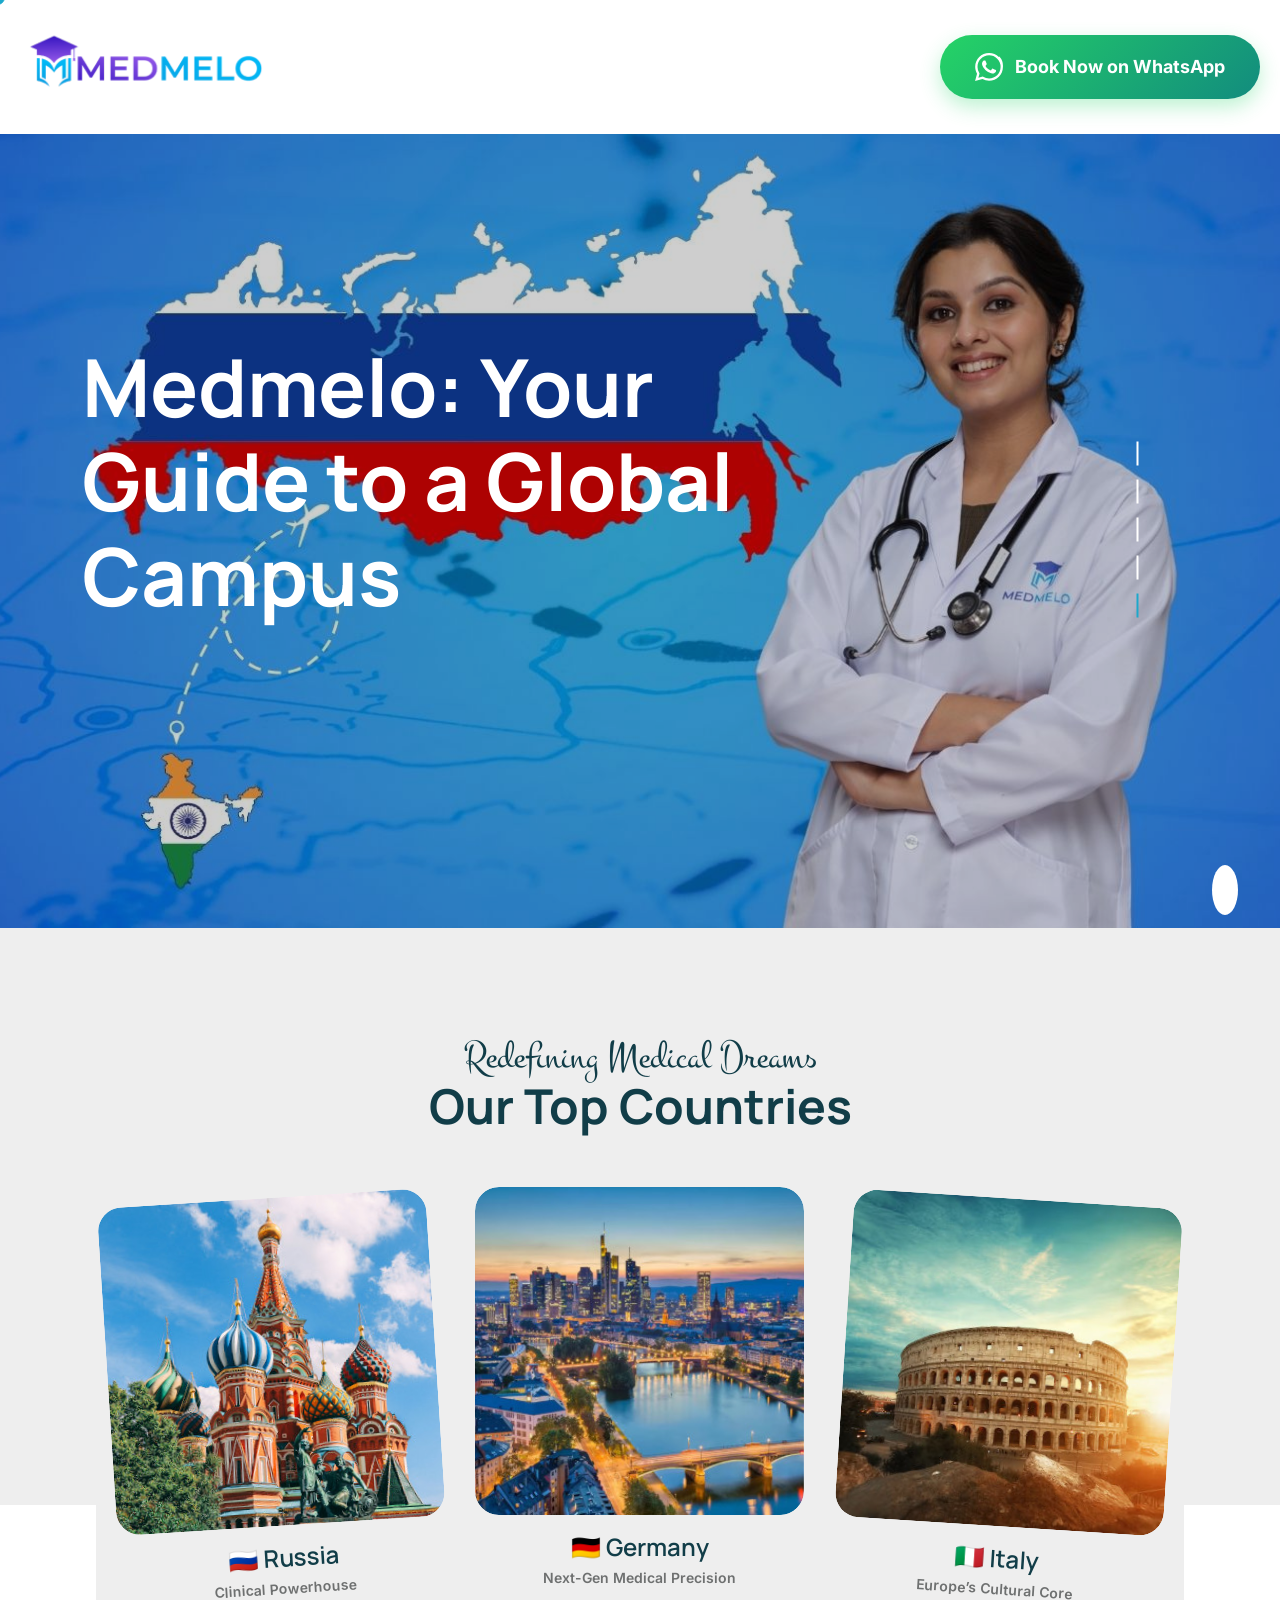
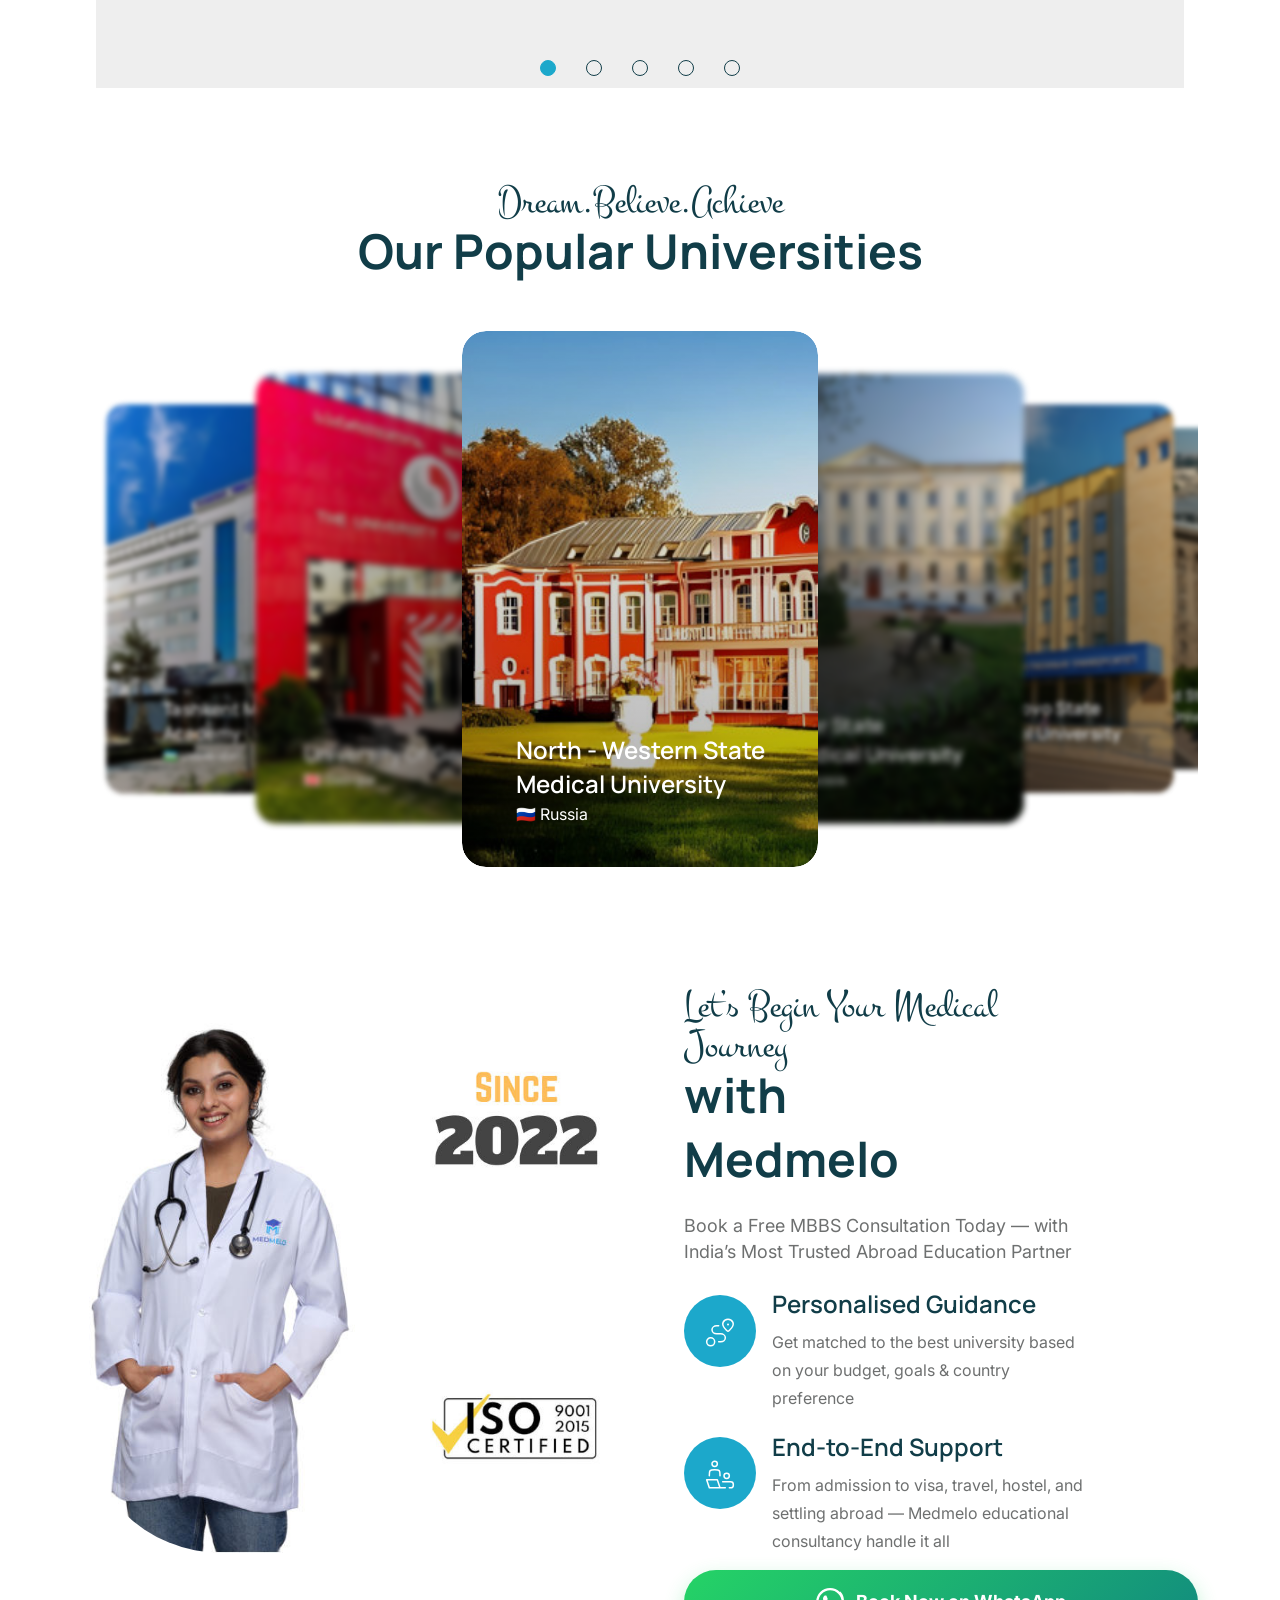
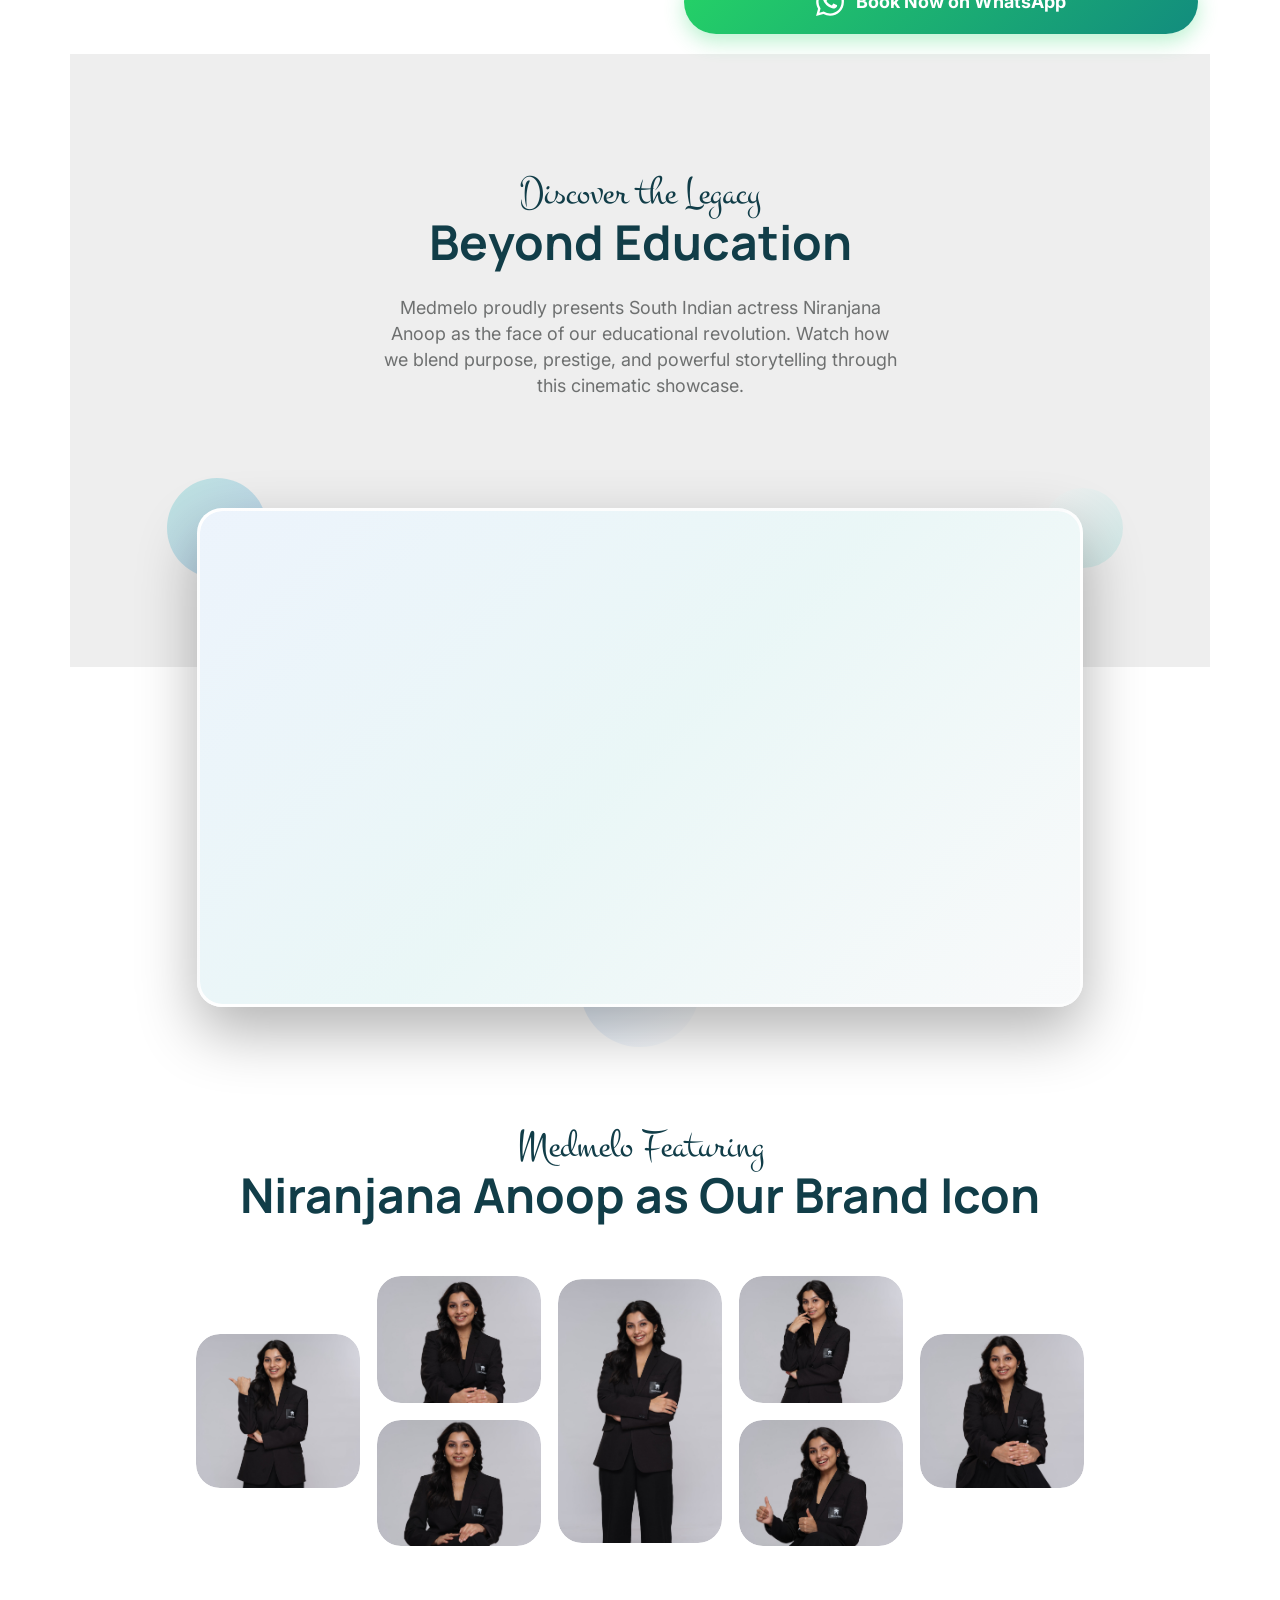
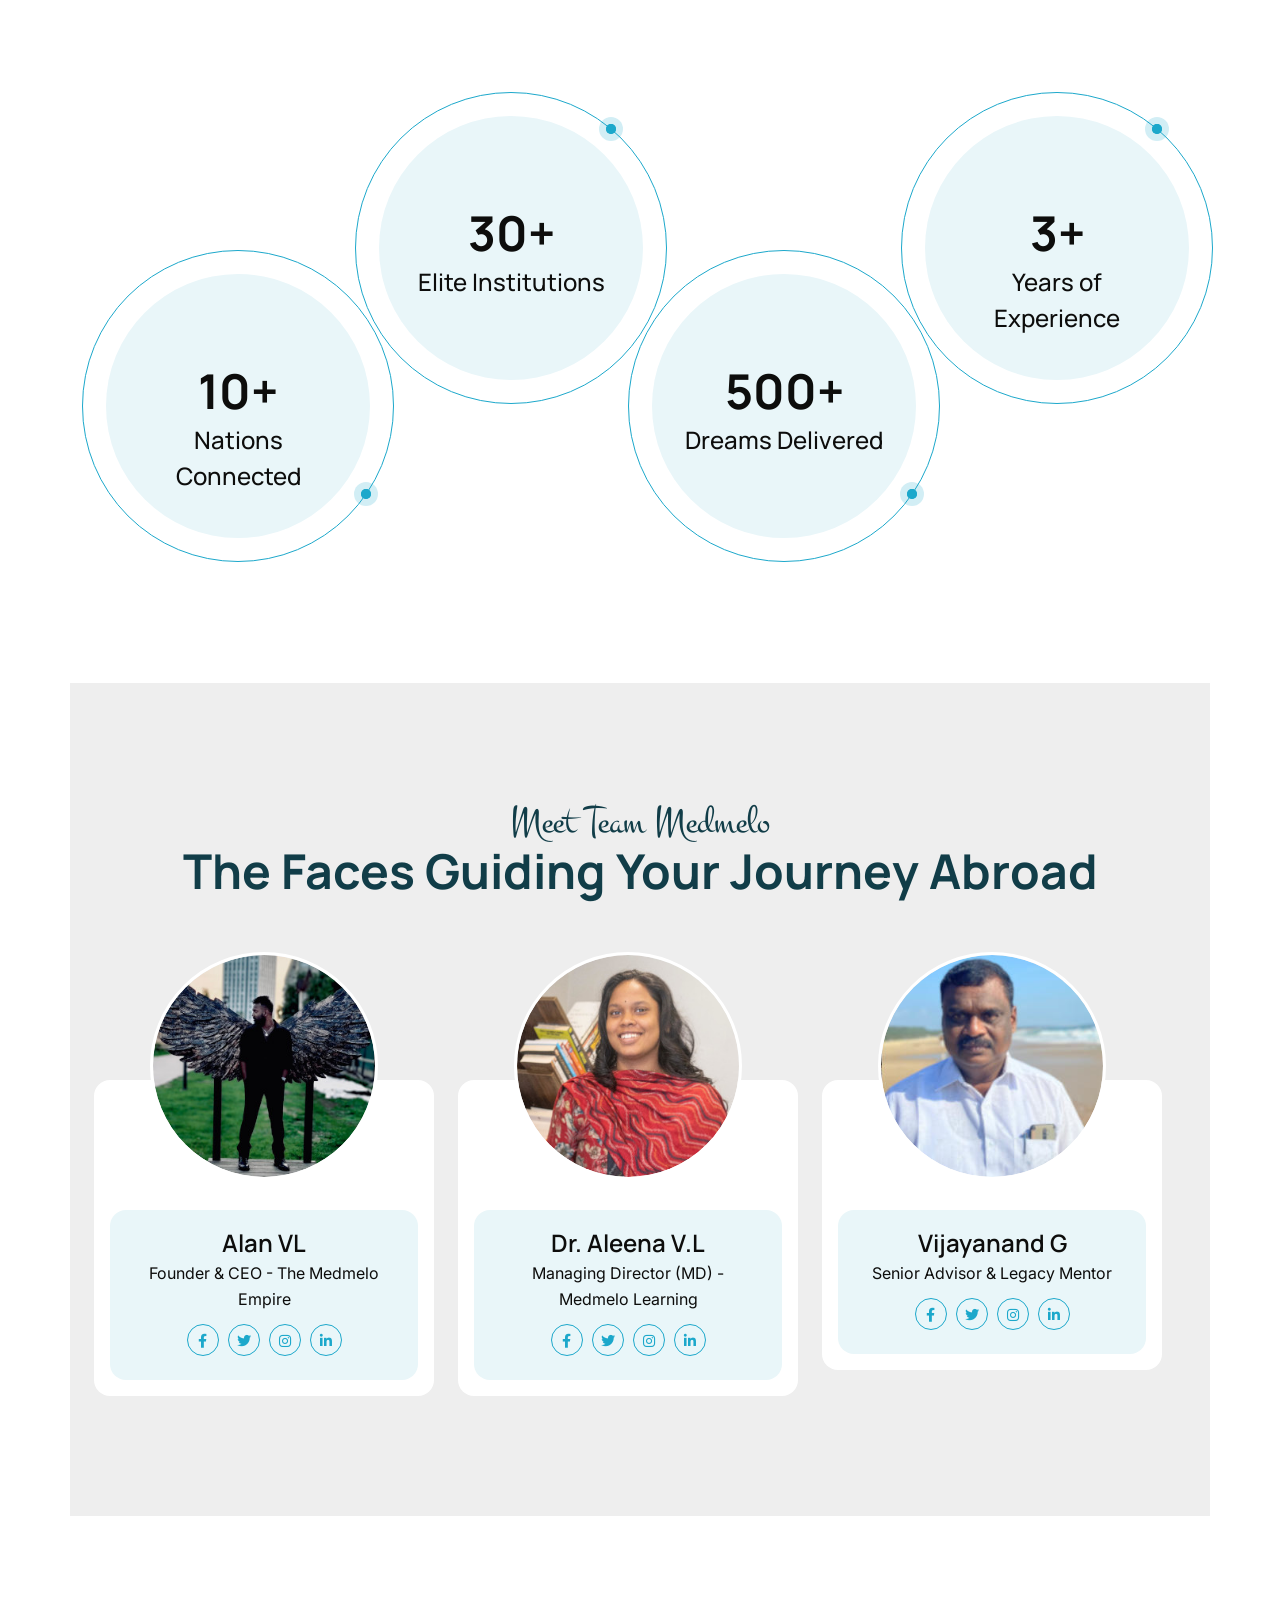
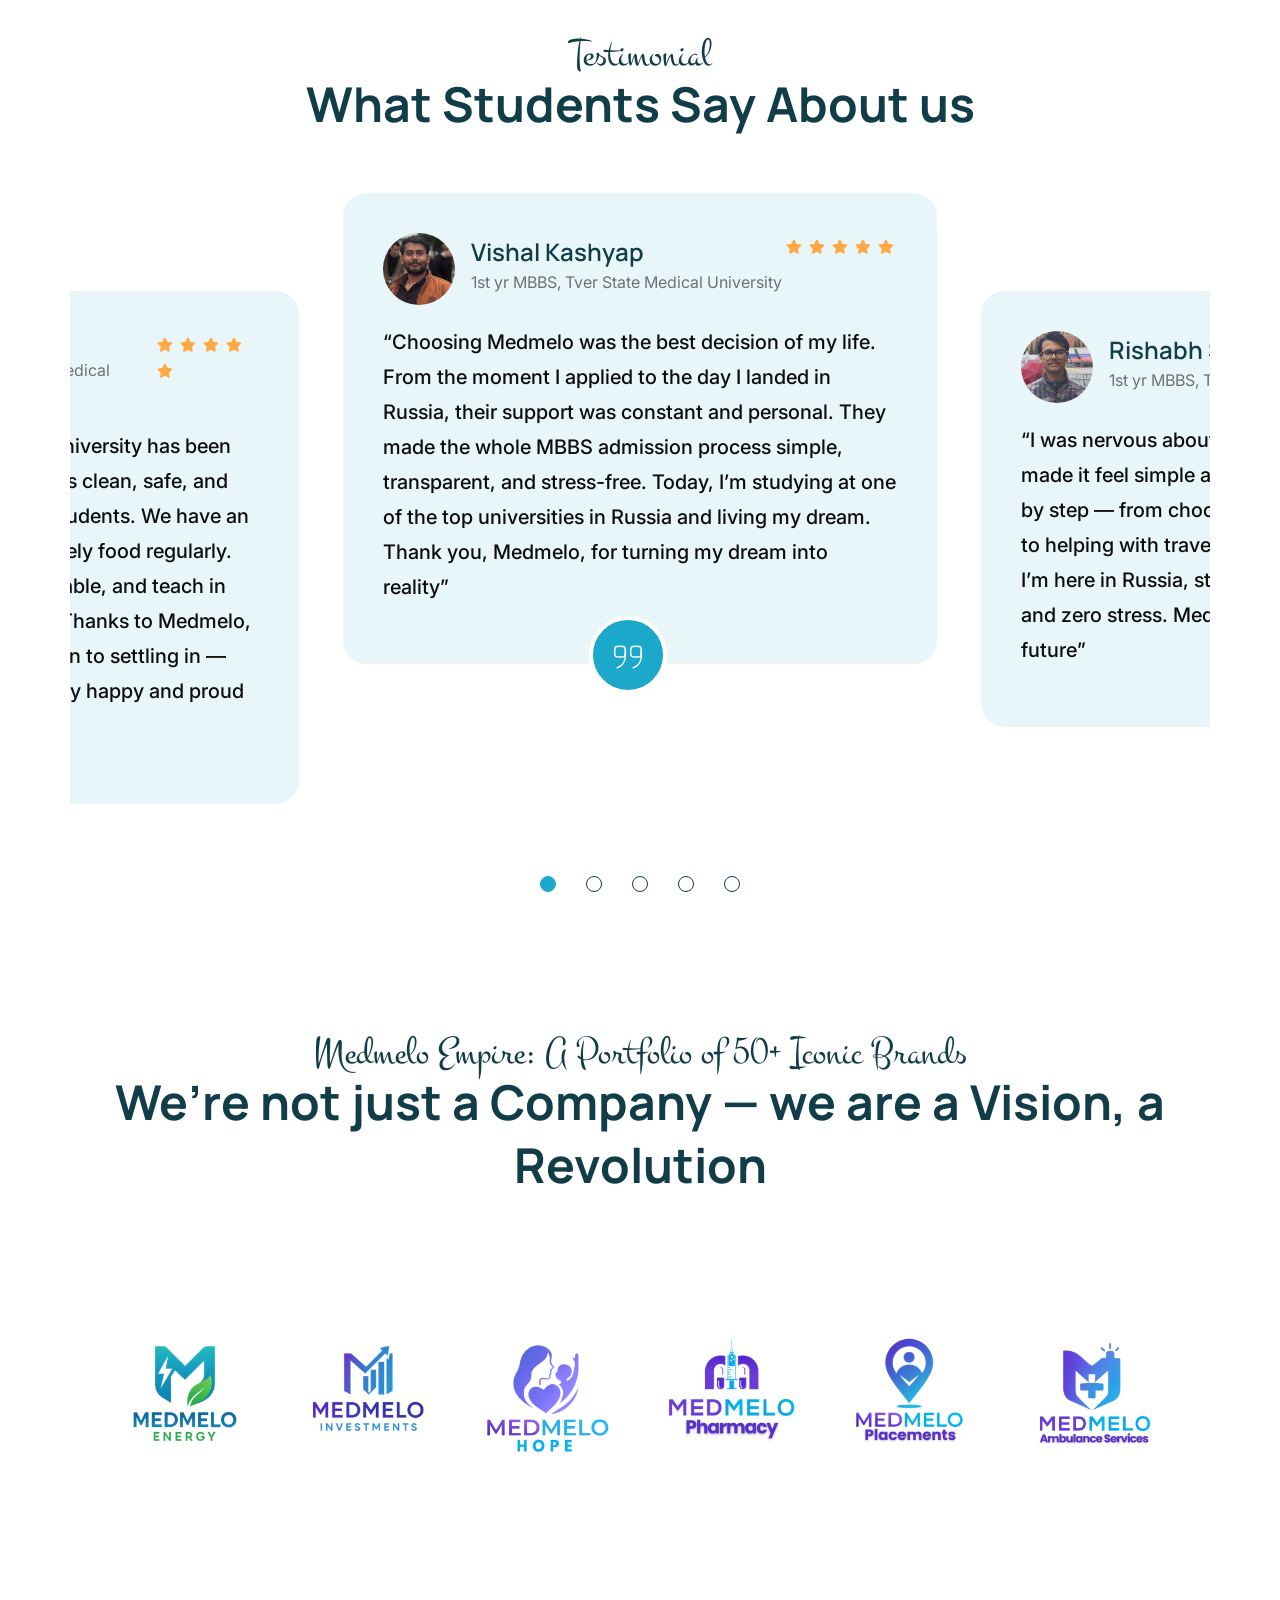
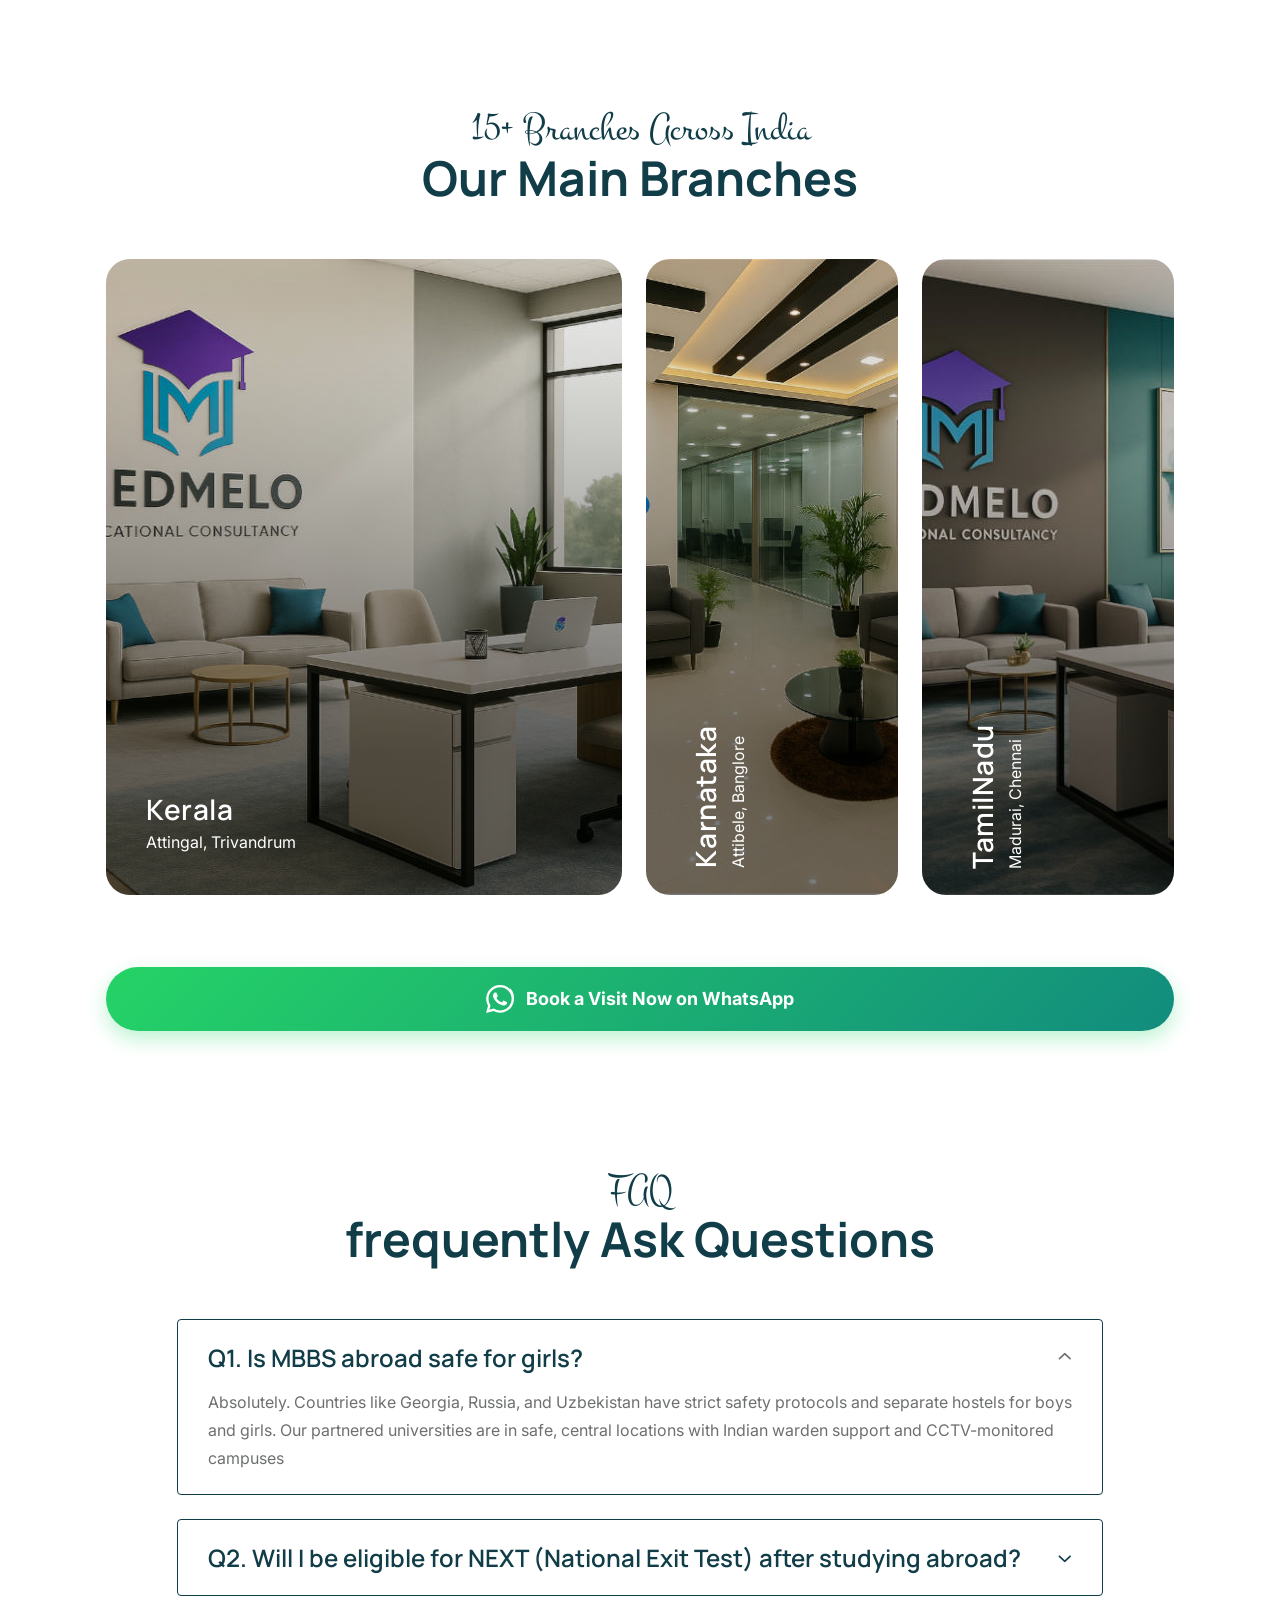
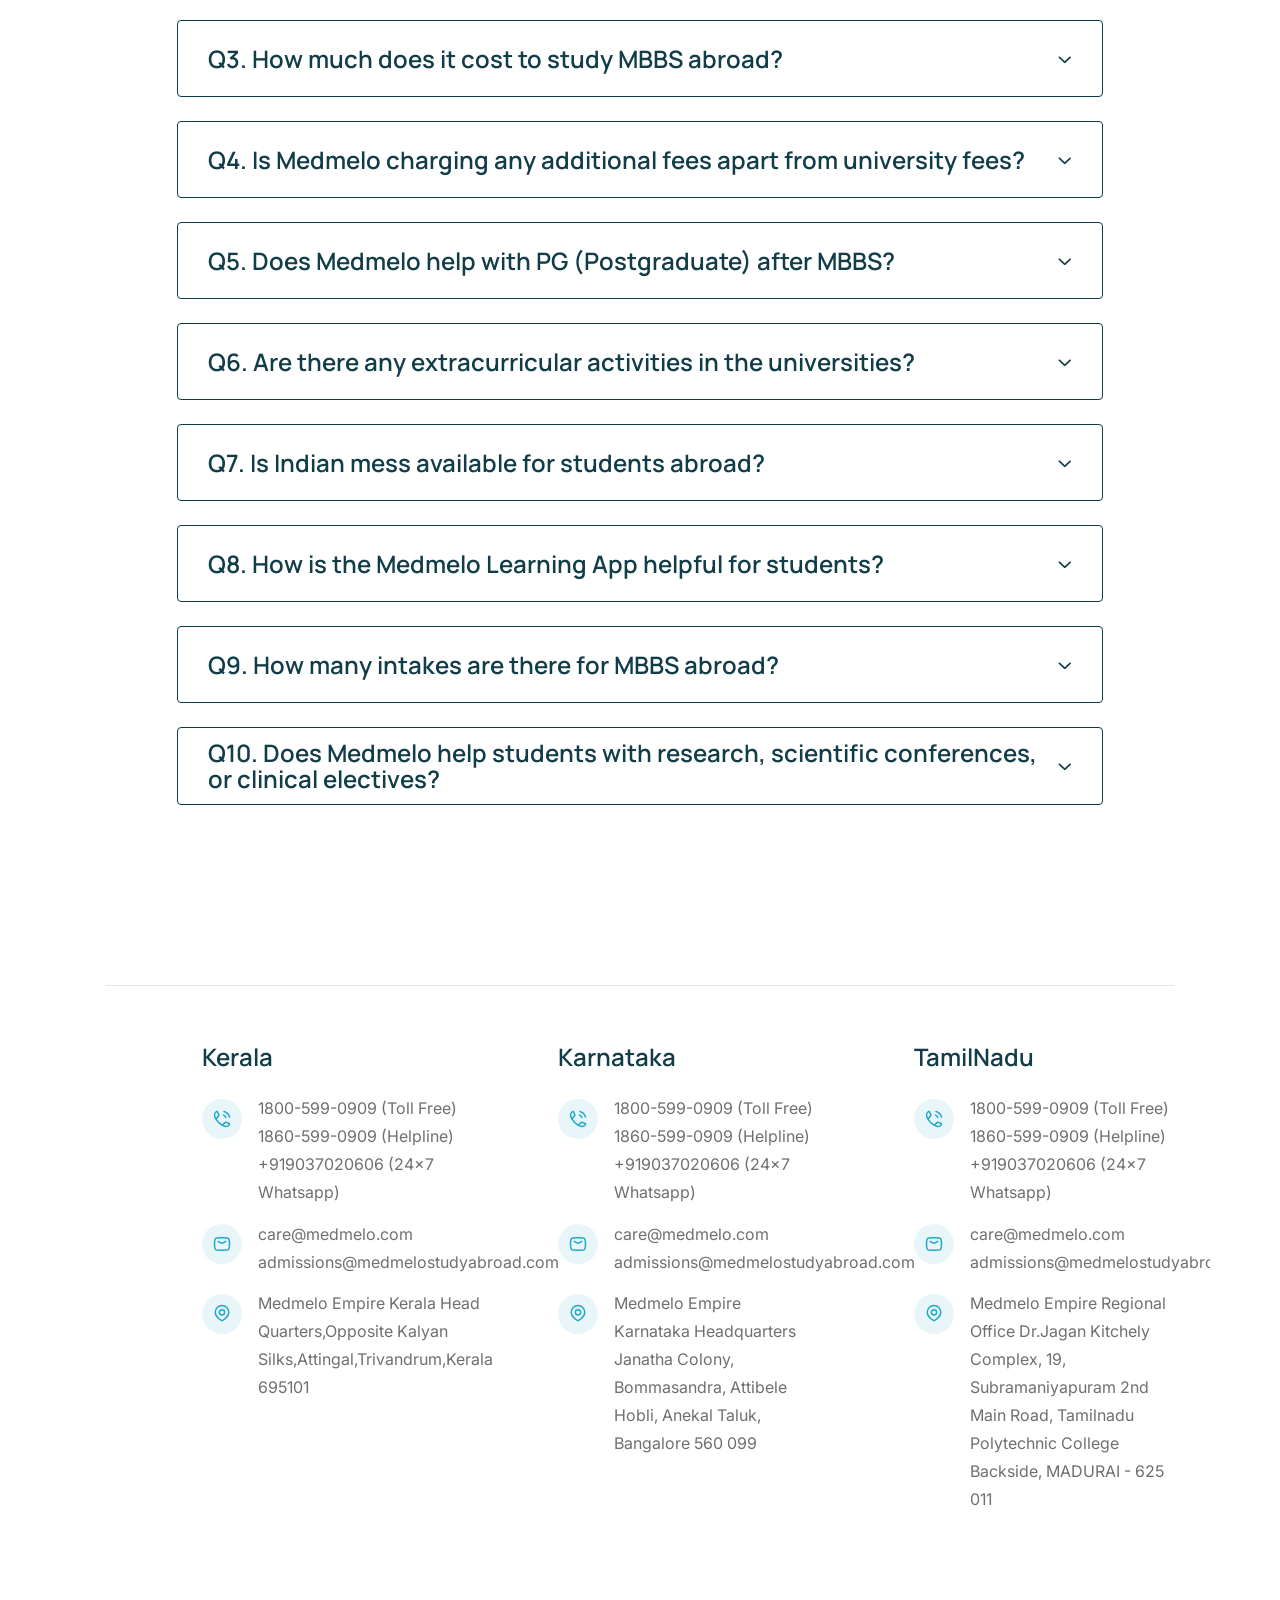
==== commit 9c80cec7: "2nd" ====
--- a/studyaborad_deployedversion/index.html
+++ b/studyaborad_deployedversion/index.html
@@ -1632,8 +1632,8 @@
                         </div>
                         <div class="slider-area">
                             <div class="swiper th-slider teamSlider1 has-shadow" id="teamSlider1"
-                                data-slider-options='{"breakpoints":{"0":{"slidesPerView":1},"576":{"slidesPerView":"1"},"768":{"slidesPerView":"2"},"992":{"slidesPerView":"3"},"1200":{"slidesPerView":"4"}}}'>
-                                <div class="swiper-wrapper">
+                                data-slider-options='{"breakpoints":{"0":{"slidesPerView":1},"576":{"slidesPerView":"1"},"768":{"slidesPerView":"2"},"992":{"slidesPerView":"3"},"1200":{"slidesPerView":"3"}}}'>
+                                <div class="swiper-wrapper" style="justify-content: center;">
 
 
                                     <!-- Single Item -->
